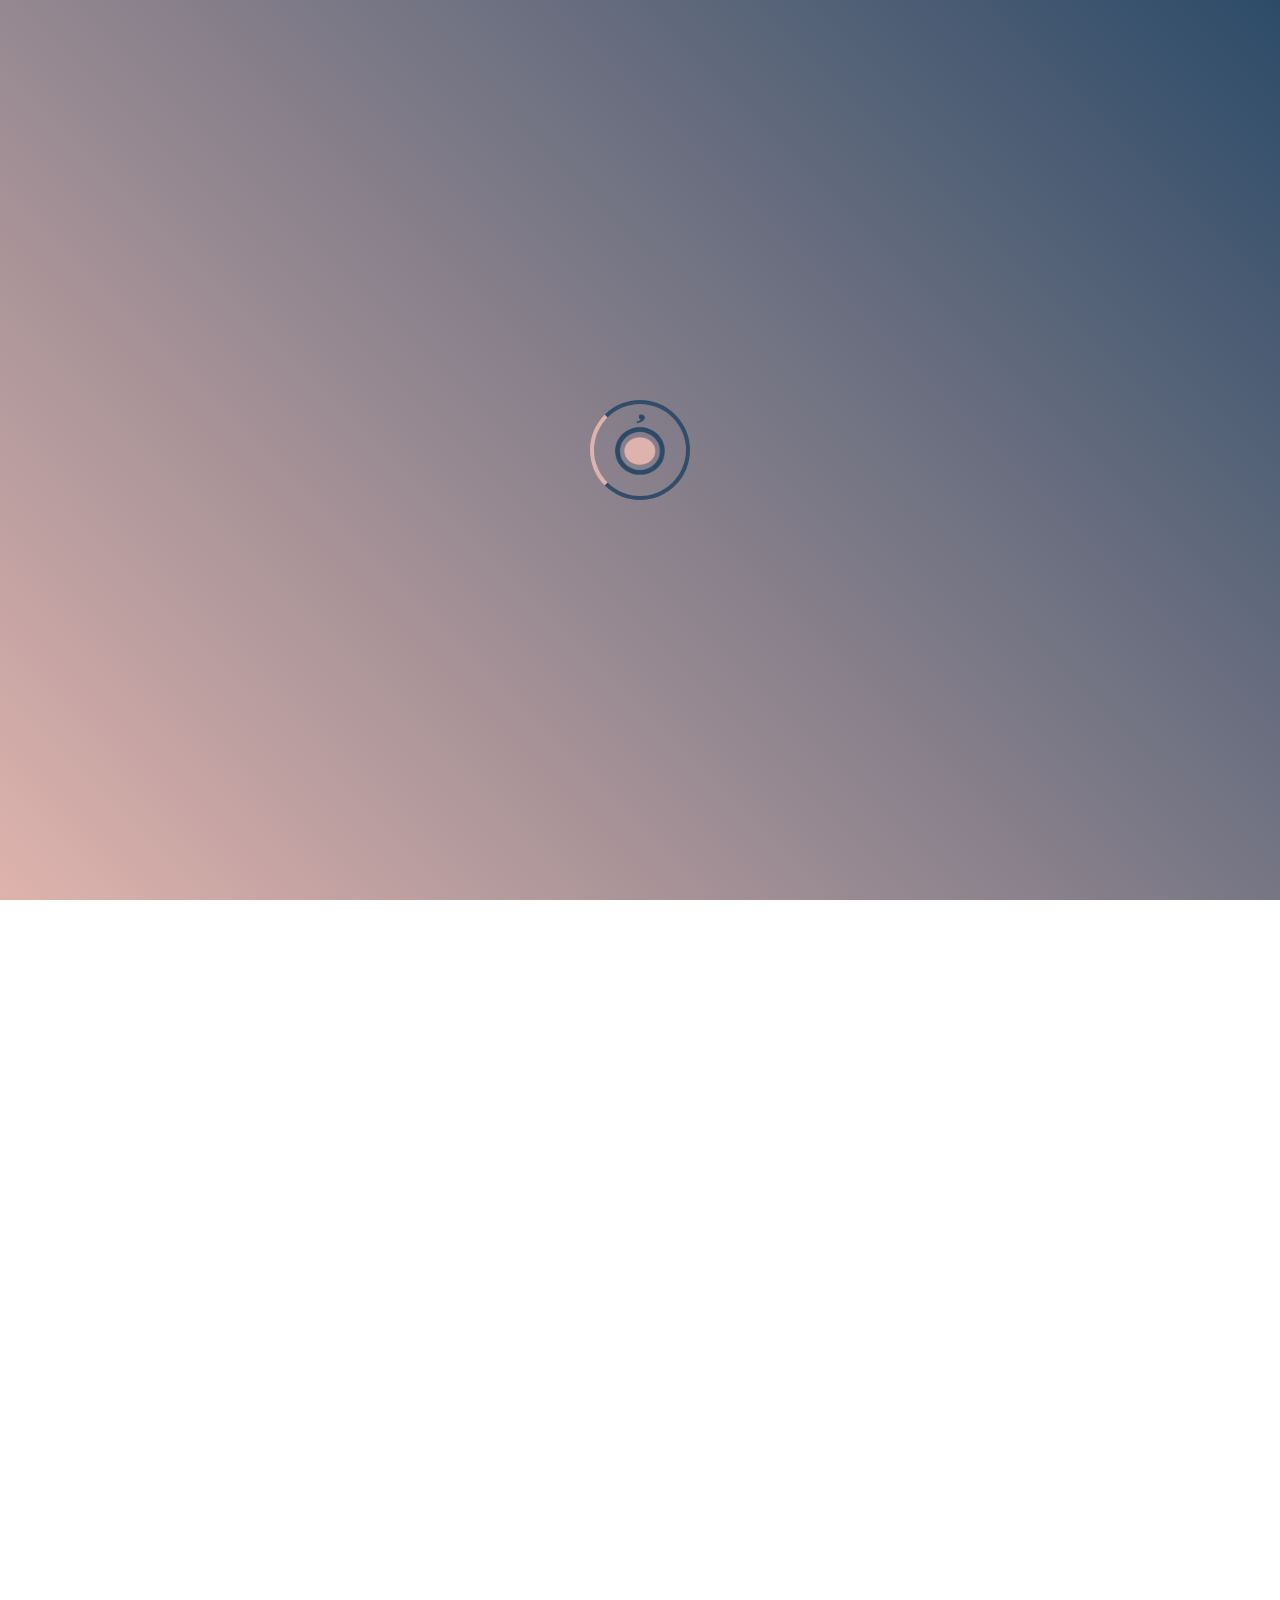
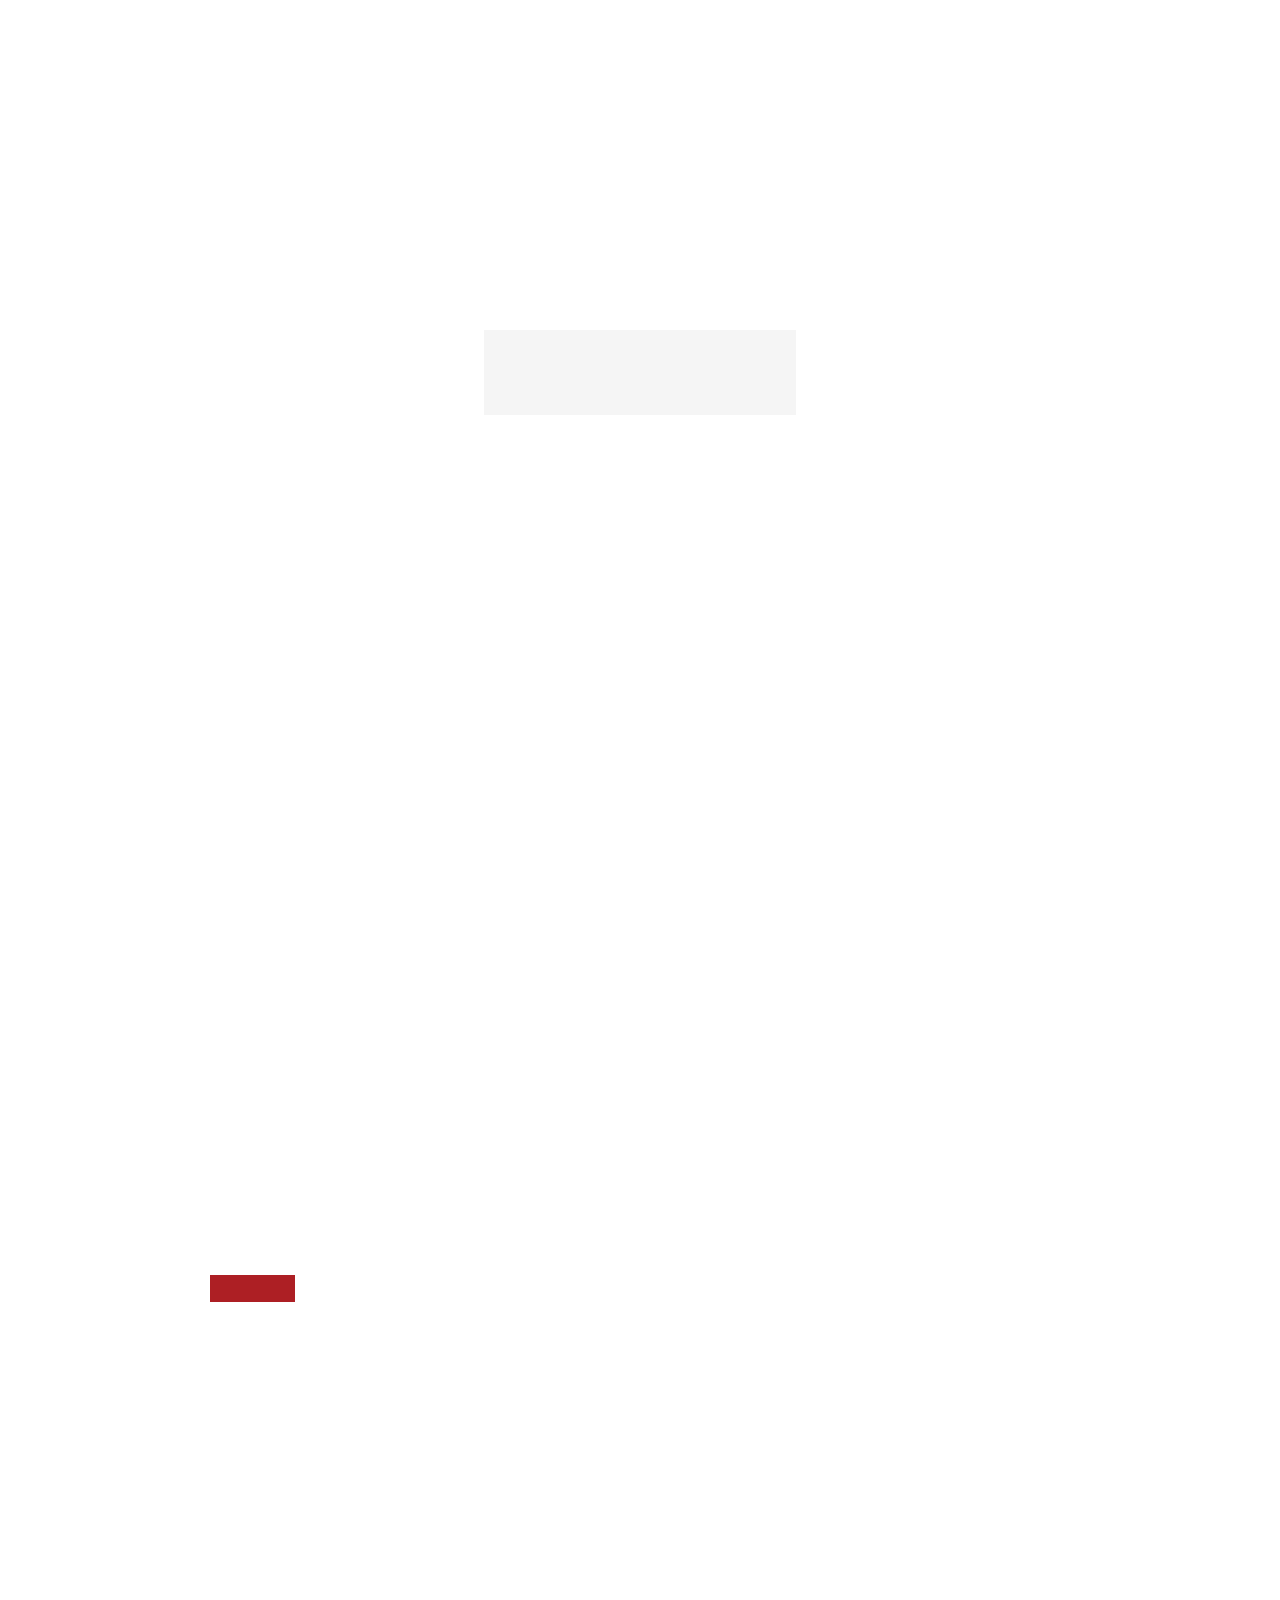
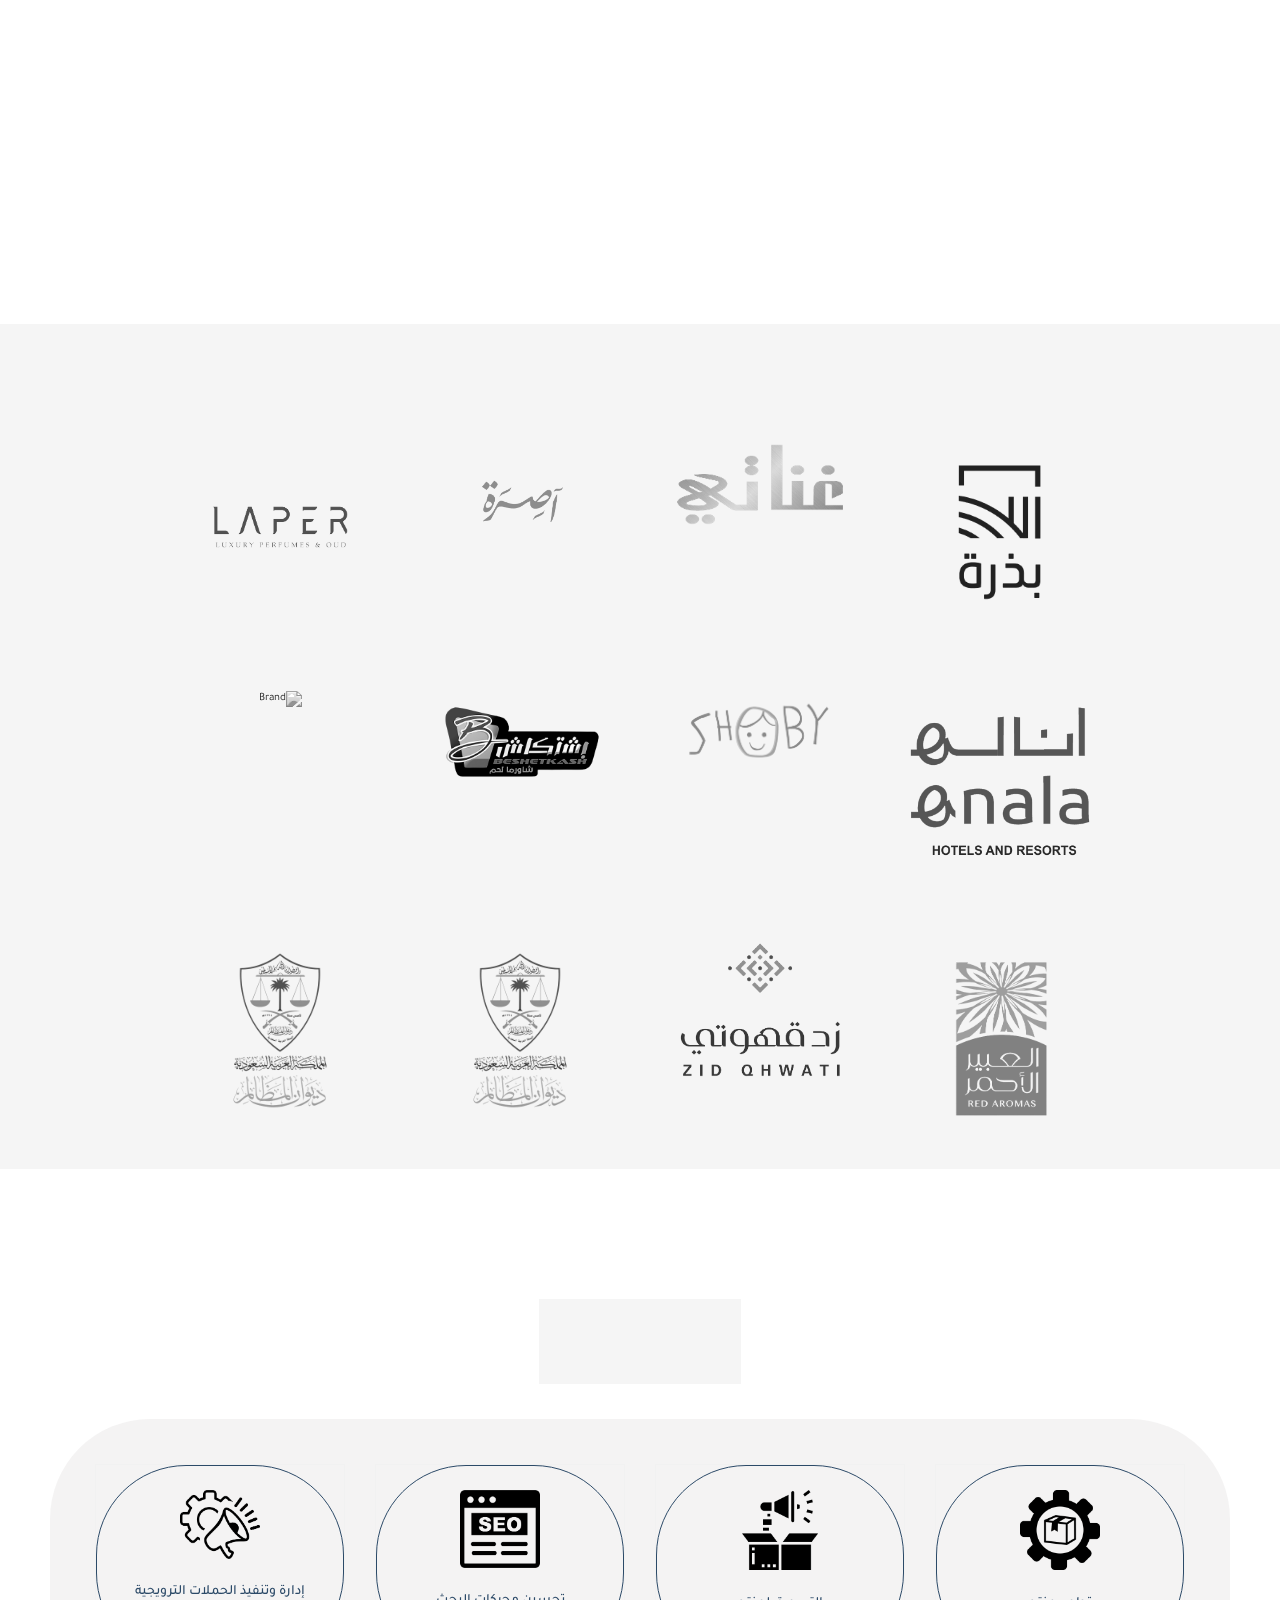
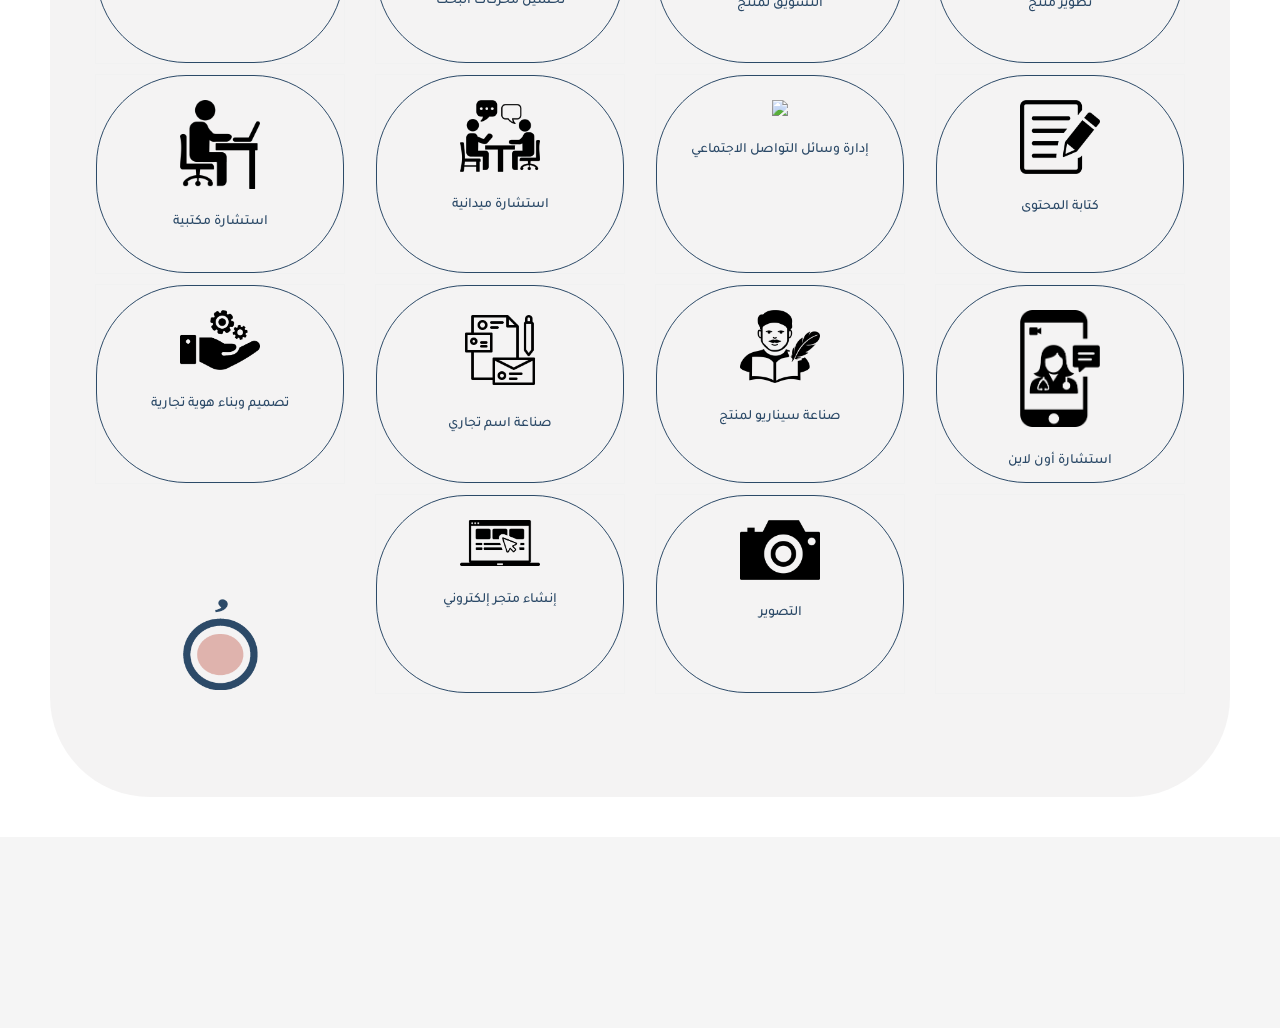
==== ar/index.html @ 7ee9354e "Update index.html" ====
<!DOCTYPE html>
<html lang="ar" dir="rtl" class=" no-touch"><head><meta http-equiv="Content-Type" content="text/html; charset=UTF-8"
    <head>
        <meta charset="utf-8">
        <meta name="viewport" content="width=device-width, initial-scale=1">
        <title> مُنفرد</title>
    <meta name="viewport" content="width=device-width, user-scalable=no, initial-scale=1.0, maximum-scale=1.0, minimum-scale=1.0">
    <meta name="description" content="Mnfrid Marketing Solutions is a creative agency that provides your business and brands with the latest marketing trends and enhances your user experience." />
	<meta name="keywords" content="Snapchat ads,Marketing agency,digital marketing,Public relations,Mnfrid,brand identity,Infographic design,Facebook Ads,Social media management,Instagram Ads">
		<!-- fonts -->
	<link href='https://fonts.googleapis.com/css?family=Tajawal' rel='stylesheet'>
		
		<!-- styles -->	
		 <link href="css/bootstrap.min.css" rel="stylesheet" type="text/css">
        <link href="css/plugins.css" rel="stylesheet" type="text/css">
        <link href="css/rtl-style.css" rel="stylesheet" type="text/css">
        <link href="css/mnfrid.css" rel="stylesheet" type="text/css">
        <!-- favicon -->	
        <link rel="icon" type="image/x-icon" href="images/logo/munfird.png">
    <link rel="stylesheet" href="https://use.fontawesome.com/releases/v5.3.1/css/all.css">
		<!-- scripts --> 
		<script src="js/plugins.js"></script> 
		<script src="js/main.js"></script>
		<script type="text/javascript" src="js/jquery.lazy.min.js"></script>	
		<!-- Global site tag (gtag.js) - Google Analytics -->


<style>
*{
font-family: 'Tajawal' !important;
}

</style>


	</head>
	<body class="loader">
		<!-- loading start -->
		<div class="loading">
		    <img class="logo-loading" src="images/logo/munfird.png"s alt="logo">
	    </div><!-- loading end -->
	    
		<!-- pointer start -->
		<div class="pointer" id="pointer">
			<i class="fas fa-long-arrow-alt-right"></i>
			<i class="fas fa-search"></i>
			<i class="fas fa-link"></i>
		</div><!-- pointer end -->
		
		<!-- to-top-btn start -->
		<a class="to-top-btn pointer-small" href="#up">
			  <span class="to-top-arrow"></span>		    
		</a><!-- to-top-btn end -->
	    
	    <!-- header start -->
	    <header class="fixed-header">
		    <!-- header-flex-box start -->
			<div class="header-flex-box">
			    <!-- logo start -->
				<a href="index.html" class="logo pointer-large animsition-link">
					<div class="logo-img-box" style="
    width: 100px;
    height: 90px;
">
				        <img class="logo-white" src="images/logo/munfird.png" alt="logo" style="
    height: inherit;
    width: auto;
">

			        </div>
		        </a><!-- logo end -->
		        
				<!-- menu-open start -->	
				<div class="menu-open pointer-large">
					<span class="hamburger"></span>
				</div><!-- menu-open end -->
		    </div><!-- header-flex-box end -->
		</header><!-- header end -->
		
		<!-- nav-container start -->	
		<nav class="nav-container dark-bg-1">
			<!-- nav-logo start -->
			<div class="nav-logo">
				<img src="images/logo/munfird.png" alt="logo" style="
    max-width: 50%;
">
			</div><!-- nav-logo end -->
			
			<!-- menu-close -->
			<div class="menu-close pointer-large"></div>

			<!-- dropdown-close-box start -->
			<div class="dropdown-close-box">
				<div class="dropdown-close pointer-large">
					<span></span>
				</div>
			</div><!-- dropdown-close-box end -->

			<!-- nav-menu start -->
			<ul class="nav-menu dark-bg-1">
				<!-- nav-box start -->
				<li class="nav-box nav-bg-change active dropdown-open">
                    <a href="index.html" class="animsition-link pointer-large nav-link">                        
						<span class="nav-btn active " data-text="الرئيسية">الرئيسية</span>
					</a>
					
					
					
					<div class="nav-bg" style="background-image: url(images/backgrounds/back.jpg);"></div>
				</li><!-- nav-box end -->
				<!-- nav-box start -->
				<li class="nav-box nav-bg-change">
					<a href="about.html" class="animsition-link pointer-large nav-link">
						<span class="nav-btn" data-text="عنا">عنا</span>
					</a>
					<div class="nav-bg" style="background-image: url(assets/images/backgrounds/about-page.jpg);"></div>
				</li><!-- nav-box end -->
				<!-- nav-box start -->
				<li class="nav-box nav-bg-change">
					<a href="#services" class="animsition-link pointer-large nav-link">
						<span class="nav-btn " data-text="خدماتنا">خدماتنا</span>
					</a>
					<div class="nav-bg" style="background-image: url(assets/images/backgrounds/services-page.jpg);"></div>
				</li><!-- nav-box end -->
		
				
				<!-- nav-box start -->
				<li class="nav-box nav-bg-change">
					<a href="contact.html" class="animsition-link pointer-large nav-link">
						<span class="nav-btn" data-text="تواصل معنا">تواصل معنا</span>
					</a>
					<div class="nav-bg" style="background-image: url(assets/images/backgrounds/contact-page.jpg);"></div>
				</li><!-- nav-box end -->
				<li class="nav-box nav-bg-change">
					<a href="../index.html" class="animsition-link pointer-large nav-link">
						<span class="nav-btn" data-text="En | AR" style="font-family: 'Oswald', sans-serif">ِEn | AR</span>
					</a>
					<div class="nav-bg" style="background-image: url(assets/images/backgrounds/about-page.jpg);"></div>
				</li>
			</ul><!-- nav-menu end -->
		</nav><!-- nav-container end -->
	    
		<!-- animsition-overlay start -->
		<main class="animsition-overlay" data-animsition-overlay="true">
			<!-- home-slider start -->
			<section class="home-slider" id="up">
				<!-- swiper-wrapper start -->
			  	<div class="swiper-wrapper">
				  	<!-- swiper-slide start -->
				  	<div class="swiper-slide flex-min-height-box home-slide">
					  	<!-- slide-bg -->
				      	<div class="slide-bg overlay-loading2 overlay-dark-bg-1" style="background-image:url(images/backgrounds/back.jpg)"></div>
				      	<!-- home-slider-content start -->
					  	<div class="home-slider-content flex-min-height-inner "style="background: #365270;">
						  	<!-- flex-container start -->
					      	<div class="container top-bottom-padding-120 flex-container response-999">
						      	<!-- column start -->
						      	<div class="six-columns six-offset"style="direction:rtl; padding-right:42px;">
								
							      	<div class="content-left-margin-40">
									  <h1  class="slider-overlay2 medium-title red-color"  style="color: #2f4b68;text-align: right;">هدفنا </h1>
									  <p style="color: white;   font-size: x-large;"> تقديم حلول مثالية في الدعاية والإعلان بنتائج تفوق توقعات العميل.
</p>
								      	
						  				
									  	<div class="slider-fade slider-tr-delay07 top-margin-30">
										
												<a href="about.html" class="btn btn-info" role="button">للمزيد</a>
									  	</div>
							      	</div>
						      	</div><!-- column end -->
					      	</div><!-- flex-container end -->
				      	</div><!-- home-slider-content end -->
				    </div><!-- swiper-slide end -->
				    <!-- swiper-slide start -->
				    <div class="swiper-slide flex-min-height-box home-slide">
					    <!-- slide-bg -->
				      	<div class="slide-bg" style="background-image:url(images/backgrounds/back2.jpg)"></div>
				      	<!-- home-slider-content start -->
					  	<div class="home-slider-content flex-min-height-inner dark-bg-2">
						  	<!-- flex-container start -->
					      	<div class="container top-bottom-padding-120 flex-container response-999">
						      	<!-- column start -->
						      	<div class="six-columns six-offset"style="direction:rtl; padding-right:42px;">
							      	<div class="content-left-margin-40">
								      	<h1 class="slider-overlay2 medium-title red-color" style="text-align: right;">في مُنفرد</h1>
								      							      <p style="color: #DEB3AD;font-size: x-large;text-align: right;">  هناك أساسيات تقود طموحنا المستمر نحو التميز. نعمل في إطار القيم التي نؤمن بها لتحقيق رؤيتنا ورسالتنا.</p>

									  	<!--<div class="slider-fade slider-tr-delay04 top-margin-30">
										  	<div class="border-btn-box pointer-large">
												<div class="border-btn-inner">
										      		<a href="about.html" class="border-btn" data-text="Read more">Read more</a>
										    	</div>
											</div>
									  	</div>-->
							      	</div>
						      	</div><!-- column end -->
					      	</div><!-- flex-container end -->
				      	</div><!-- home-slider-content end -->
				    </div><!-- swiper-slide end -->
				    <!-- swiper-slide start -->
				    <div class="swiper-slide flex-min-height-box home-slide red-slide">
					    <!-- slide-bg -->
				      	<div class="slide-bg" style="background-image:url(images/backgrounds/back3.jpg)"></div>
				      	<!-- home-slider-content start -->
					  	<div class="home-slider-content flex-min-height-inner red-bg">
						  	<!-- flex-container start -->
					      	<div class="container top-bottom-padding-120 flex-container response-999"style="direction:ltr;">
						      	<!-- column start -->
						      	<div class="six-columns " style="direction:rtl; padding-right:42px;">
							        <h1  class="slider-overlay2 medium-title red-color" >في مُنفرد</h1><p style="color: #dfb3ad;   font-size: x-large;"> نقدم أفضل الخدمات والحلول التسويقية!</p>
								  <span class="btn btn-primary btn-sm slider-title-fill slider-tr-delay01">تحسين محركات البحث</span>  <span class="btn btn-primary  btn-sm">تطوير منتج.</span>  
								  <span class="btn btn-primary  btn-sm slider-title-fill slider-tr-delay01">صناعة الاسم التجاري</span>
								  <br>
								  	<div class="arrow-btn-box slider-fade slider-tr-delay06 top-margin-30">
										<a href="services.html"  class="btn btn-danger" role="button">اقراء المزيد</a>
									</div>
						      	</div><!-- column end -->
					      	</div><!-- flex-container end -->
				      	</div><!-- home-slider-content end -->
				    </div><!-- swiper-slide end -->
			  	</div><!-- swiper-wrapper end -->
			  	
			  	<!-- swiper-button-next start -->
			  	<div class="swiper-button-next">
				  	<div class="slider-arrow-next-box">
					  	<span class="slider-arrow-next"></span>
				  	</div>
			  	</div><!-- swiper-button-next end -->
			  	<!-- swiper-button-prev start -->
			  	<div class="swiper-button-prev">
				  	<div class="slider-arrow-prev-box">
					  	<span class="slider-arrow-prev"></span>
				  	</div>
			  	</div><!-- swiper-button-prev end -->
			  	
			  	<!-- swiper-pagination -->
			  	<div class="swiper-pagination"></div>
			  	
			  	<!-- scroll-btn start -->
				<a href="#down" class="scroll-btn pointer-large">
					<div class="scroll-arrow-box">
						<span class="scroll-arrow"></span>
					</div>
					<div class="scroll-btn-flip-box">
						<span class="scroll-btn-flip" data-text="Scroll">Scroll</span>
					</div>
				 </a><!-- scroll-btn end -->
			</section><!-- home-slider end -->
			
			<!-- flex-min-height-box start -->
			<section id="down" class="dark-bg-1 flex-min-height-box">
				<!-- flex-min-height-inner start -->
				<div class="flex-min-height-inner" style="
    background: #ffffff;
">
					<!-- container start -->
					<div class="container small top-bottom-padding-120">
						<!-- flex-container start -->
						<div data-animation-container class="flex-container">
							<!-- column start -->
							<div class="twelve-columns text-center">
								<h1 class="large-title text-height-12">
									<span data-animation-child class="title-fill" data-animation="title-fill-anim" data-text="من مُنفرد؟">من مُنفرد؟</span><br>
									<!--<span data-animation-child class="title-fill tr-delay01" data-animation="title-fill-anim" data-text="We are ">We are </span>-->
								</h1>
							</div><!-- column end -->
							<!-- column start -->
							<div class="twelve-columns">
								<div class="content-right-margin-20">
									<p data-animation-child class="p-style-medium text-color-5 fade-anim-box tr-delay02" data-animation="fade-anim" Style="color: #1d2a3a;text-align: justify; line-height: 40px;">
									وكالة إبداعية تعمل على نمو عملائها من خلال الحلول المبتكرة وتطوير المنتجات وإدارة المحتوى والتسويق الرقمي من خلال قوة عاملة متطورة وموهوبة في مجال التسويق والأعمال.
 </p>
								</div>
							</div><!-- column end -->
							<!-- column start 
							<div class="six-columns">
								<div class="content-left-margin-20">
									<p data-animation-child class="p-style-medium text-color-5 fade-anim-box tr-delay03" data-animation="fade-anim">We have been able to reach a high position among the companies of the Kingdom and have been able to establish a base of relations with major companies. Ways is a marketing company providing services and marketing solutions in all fields.</p>
								</div>
							</div> column end -->
							<!-- column start -->
							<div class="twelve-columns text-center">
                                <br>
                                <br>
								<p data-animation-child class="p-letter-style text-color-4 text-height-13 fade-anim-box tr-delay04" data-animation="fade-anim" style="font-size: 40px;color: #1d2a3a;">تقديم حلول مثالية في الإعلان بنتائج تفوق توقعات العملاء</p>
							</div><!-- column end -->
						</div><!-- flex-container end -->
					</div><!-- container end -->
				</div><!-- flex-min-height-inner end -->
			</section><!-- flex-min-height-box end -->
		
			<!-- section start -->
			<section class="light-bg-1 bottom-padding-30 top-padding-120" data-midnight="black">
				<!-- container start -->
				<div data-animation-container class="container small bottom-padding-60 text-center">
					<h2 data-animation-child class="large-title text-height-10 text-color-1 overlay-anim-box2" data-animation="overlay-anim2">ملف أعمال</h2><br>
					<p data-animation-child class="fade-anim-box tr-delay02 text-color-1 xsmall-title-oswald top-margin-5" data-animation="fade-anim">نقدم حلول رقمية</p>
				</div><!-- container end -->
				
				<!-- bottom-padding-90 start -->
				<div class="bottom-padding-90">
					<!-- portfolio-content start -->
					<div class="portfolio-content flex-min-height-box">
						<!-- portfolio-content-inner start -->
						<div class="portfolio-content-inner flex-min-height-inner">
							<!-- flex-container start -->
							<div class="flex-container container small">
								<!-- column start -->
								<div data-animation-container class="six-columns">
									<div class="content-right-margin-40">
										<span class="small-title-oswald red-color overlay-anim-box2" data-animation="overlay-anim2">تصميم جرافيك</span>
													<h3 class="title-style text-color-1">
											<span data-animation-child="" class="overlay-anim-box2 overlay-dark-bg-2 tr-delay01" data-animation="overlay-anim2"> مواقع التواصل الاجتماعي</span><br>
											<span data-animation-child="" class="overlay-anim-box2 overlay-dark-bg-2 tr-delay02" data-animation="overlay-anim2">اللوحات الإعلانية</span><br>
											<span data-animation-child="" class="overlay-anim-box2 overlay-dark-bg-2 tr-delay03" data-animation="overlay-anim2">تصاميم المجلات</span><br>
											<span data-animation-child="" class="overlay-anim-box2 overlay-dark-bg-2 tr-delay03" data-animation="overlay-anim2">الهويات</span>
										</h3>
										<p data-animation-child="" class="p-style-small text-color-2 fade-anim-box tr-delay04" data-animation="fade-anim">

تصاميم تأخذ علامتك لبعد جديد من التأثير، تتنوع حسب احتياجك وتصمم وفق رغبتك.
</p>
										
										<div data-animation-child class="arrow-btn-box top-margin-30 fade-anim-box tr-delay05" data-animation="fade-anim">
											<a href="" class="arrow-btn pointer-large animsition-link"style="background:#1b2550;">اضغط هنا للمزيد</a>
										</div>
										
									</div>
								</div><!-- column end -->
								<!-- column start -->
								<div class="six-columns top-padding-60">
									<a href="" class="portfolio-content-bg-box pointer-large hover-box hidden-box animsition-link">
										<div class="portfolio-content-bg hover-img overlay-anim-box2 overlay-dark-bg-2 lazyload" data-animation="overlay-anim2" ></div>
									</a>
								</div><!-- column end -->
							</div><!-- flex-container end -->
						</div><!-- portfolio-content-inner end -->
					</div><!-- portfolio-content end -->
				</div><!-- bottom-padding-90 end -->
				
				<!-- bottom-padding-90 start -->
				<div class="bottom-padding-90">
					<!-- portfolio-content start -->
					<div class="portfolio-content flex-min-height-box">
						<!-- portfolio-content-inner start -->
						<div class="portfolio-content-inner flex-min-height-inner">
							<!-- flex-container start -->
							<div class="flex-container reverse container small">
								<!-- column start -->
								<div class="six-columns top-padding-60">
									<a href="" class="portfolio-content-bg-box pointer-large hover-box hidden-box animsition-link">
										<div class="portfolio-content-bg hover-img overlay-anim-box2 overlay-dark-bg-2 lazyload" data-animation="overlay-anim2"></div>
									</a>
								</div><!-- column end -->
								<!-- column start -->
								<div data-animation-container class="six-columns">
									<div class="content-left-margin-40">
										<span class="small-title-oswald red-color overlay-anim-box2" data-animation="overlay-anim2">الوسائط الرقمية</span>
										<h3 class="title-style text-color-1">
											<span data-animation-child="" class="overlay-anim-box2 overlay-dark-bg-2 tr-delay01" data-animation="overlay-anim2">الفيديوهات</span><br>
											<span data-animation-child="" class="overlay-anim-box2 overlay-dark-bg-2 tr-delay02" data-animation="overlay-anim2">التصوير الفوتوغرافي</span><br>
											<span data-animation-child="" class="overlay-anim-box2 overlay-dark-bg-2 tr-delay03" data-animation="overlay-anim2">الرسوم المتحركة</span>
										</h3>
										<p data-animation-child="" class="p-style-small text-color-2 fade-anim-box tr-delay04" data-animation="fade-anim">فريق موهوب، ومحترف، ومستعد لتوثيق جميع تفاصيل علامتك التجارية بطرق إبداعية ومميزة تبرز أعمالك.
</p>
										<div data-animation-child class="arrow-btn-box top-margin-30 fade-anim-box tr-delay05" data-animation="fade-anim">
											<a href="" class="arrow-btn pointer-large animsition-link" style="background:#1b2550;">اضغط هنا للمزيد</a>
										</div>
										
									</div>
								</div><!-- column end -->
							</div><!-- flex-container end -->
						</div><!-- portfolio-content-inner end -->
					</div><!-- portfolio-content end -->
				</div><!-- bottom-padding-90 end -->
				
				

			
			</section><!-- section end -->
			
			<!-- section start -->
			<section class="silver-bg">
				<!-- container start -->
				<div class="container small top-bottom-padding-120"style="text-align: center;">
					<!-- medium-title start -->
					<h1 data-animation-container class="medium-title" style="direction:rtl;">
						<!--<span data-animation-child class="title-fill" data-animation="title-fill-anim" data-text="Fine Folks">Fine Folks</span><br>-->
						<span data-animation-child class="title-fill tr-delay01" data-animation="title-fill-anim" data-text="شركائنا">شركائنا</span><br>
						
					</h1><!-- medium-title end -->
					<div class="row">
				  <div class="col-3 zoom">
					<img src="images/brand/Artboard.png" alt="Brand" class="hover-opac-img">
				  </div>
				  <div class="col-3 zoom">
					<img src="images/brand/gnaty.png" alt="Brand" class="hover-opac-img">
				  </div>
				  <div class="col-3 zoom">
					<img src="images/brand/asara.png" alt="Brand" class="hover-opac-img">
				  </div>
				  <div class="col-3 zoom">
					<img src="images/brand/laper.png" alt="Brand" class="hover-opac-img">
				  </div>
				 
				</div>
				<div class="row">
				<div class="col-3 zoom">
					<img src="images/brand/anala.png" alt="Brand" class="hover-opac-img">
				  </div>
				   <div class="col-3 zoom">
					<img src="images/brand/shoby.png" alt="Brand" class="hover-opac-img">
				  </div>
				  <div class="col-3 zoom">
					<img src="images/brand/bsh.png" alt="Brand" class="hover-opac-img">
				  </div>
				  <div class="col-3 zoom">
					<img src="images/brand/aray.png" alt="Brand" class="hover-opac-img">
				  </div>
				</div>
			<div class="row">
				
				   <div class="col-3 zoom">
					<img src="images/brand/alabeer.png" alt="Brand" class="hover-opac-img">
				  </div>
				  <div class="col-3  zoom" >
				<img src="images/brand/zid.png" alt="Brand" class="hover-opac-img">
				  </div>
				  <div class="col-3 zoom ">
			<img src="images/brand/dewan.png" alt="Brand" class="hover-opac-img">
				  </div>
				  <div class="col-3 zoom">
			<img src="images/brand/dewan.png" alt="Brand" class="hover-opac-img">
				  </div>
				</div>
					<!-- client-list start -->
					
				</div><!-- container end -->
			</section><!-- section end -->

		
			
			<!-- latest-news start -->
			<section class="latest-news top-padding-120 bottom-padding-30 light-bg-1" data-midnight="black" id="services">
				<!-- container start -->
				<div class="container">
					<!-- text-center start -->
						<div data-animation-container="" class="text-center">
						<h2 data-animation-child="" class="large-title text-height-10 text-color-1 overlay-anim-box2" data-animation="overlay-anim2">خدماتنا</h2><br>
						<p data-animation-child="" class="fade-anim-box tr-delay02 text-color-1 xsmall-title-oswald top-margin-5" data-animation="fade-anim">تحقق من الخدمات التي نقدمها في مُنفرد</p>
					</div><!-- text-center end -->
			
	<div class="services">
		 <div class="row">
		  <div class="col"    >
			<div class="flip-box">
				<div class="flip-box-inner">
					<div class="flip-box-front" >
						<img class="services-img" src="images\services\product-development.png">
						<h6>تطوير منتج</h6>
					</div>
					<div class="flip-box-back">
					<img class="services-imgb" src="images\services\product-development.png">
					  <p>Lorem Ipsum is simply dummy text of the printing and typesetting industry.</p>
					</div>
				</div> 
			</div>
		   </div>
		   <div class="col">
			<div class="flip-box">
				<div class="flip-box-inner">
					<div class="flip-box-front">
						<img class="services-img" src="images\services\markting p.png" >
						<h6>التسويق لمنتج</h6>
					</div>
					<div class="flip-box-back">
					<img class="services-imgb" src="images\services\markting p.png" >
					  <p>Lorem Ipsum is simply dummy text of the printing and typesetting industry.</p>
					</div>
				</div> 
			</div>
		   </div>
		     <div class="col">
			<div class="flip-box">
				<div class="flip-box-inner">
					<div class="flip-box-front">
						<img class="services-img" src="images\services\website-seo.png" >
						<h6>تحسين محركات البحث</h6>
					</div>
					<div class="flip-box-back">
					<img class="services-imgb" src="images\services\website-seo.png" >
					  <p>Lorem Ipsum is simply dummy text of the printing and typesetting industry.</p>
					</div>
				</div> 
			</div>
		   </div>
		     <div class="col">
			<div class="flip-box">
				<div class="flip-box-inner">
					<div class="flip-box-front">
				<img class="services-img" src="images\services\marketing-automation.png" >
          <h6>إدارة وتنفيذ الحملات الترويجية</h6>
					</div>
					<div class="flip-box-back">
					<img class="services-imgb" src="images\services\marketing-automation.png" >
					  <p>Lorem Ipsum is simply dummy text of the printing and typesetting industry.</p>
					</div>
				</div> 
			</div>
		   </div>
		   
		</div>
		
		<div class="row">
		  <div class="col">
			<div class="flip-box">
				<div class="flip-box-inner">
					<div class="flip-box-front">
						  <img class="services-img"src="images\services\writing.png" >
							<h6>كتابة المحتوى</h6>
					</div>
					<div class="flip-box-back">
					 <img class="services-imgb"src="images\services\writing.png" >
					  <p>Lorem Ipsum is simply dummy text of the printing and typesetting industry.</p>
					</div>
				</div> 
			</div>
		   </div>
		   <div class="col">
			<div class="flip-box">
				<div class="flip-box-inner">
					<div class="flip-box-front">
						 <img class="services-img"src="images\services\Social.png" >
						<h6>إدارة وسائل التواصل الاجتماعي</h6>
					</div>
					<div class="flip-box-back">
					 <img class="services-imgb"src="images\services\Social.png" >
					  <p>Lorem Ipsum is simply dummy text of the printing and typesetting industry.</p>
					</div>
				</div> 
			</div>
		   </div>
		     <div class="col">
			<div class="flip-box">
				<div class="flip-box-inner">
					<div class="flip-box-front">
						<img class="services-img"src="images\services\interview.png" >
						<h6>استشارة ميدانية</h6>
					</div>
					<div class="flip-box-back">
					<img class="services-imgb"src="images\services\interview.png" >
					  <p>Lorem Ipsum is simply dummy text of the printing and typesetting industry.</p>
					</div>
				</div> 
			</div>
		   </div>
		     <div class="col">
			<div class="flip-box">
				<div class="flip-box-inner">
					<div class="flip-box-front">
					 <img class="services-img"src="images\services\working-on-office.png" >
						<h6>استشارة مكتبية</h6>
					</div>
					<div class="flip-box-back">
					 <img class="services-imgb"src="images\services\working-on-office.png" >
					  <p>Lorem Ipsum is simply dummy text of the printing and typesetting industry.</p>
					</div>
				</div> 
			</div>
		   </div>
		   
		</div>
	<div class="row">
		  <div class="col">
			<div class="flip-box">
				<div class="flip-box-inner">
					<div class="flip-box-front">
						  <img class="services-img"src="images\services\online-physician-consultation.png" >
							<h6>استشارة أون لاين</h6>
					</div>
					<div class="flip-box-back">
					<img class="services-imgb"src="images\services\online-physician-consultation.png" >
					  <p>Lorem Ipsum is simply dummy text of the printing and typesetting industry.</p>
					</div>
				</div> 
			</div>
		   </div>
		   <div class="col">
			<div class="flip-box">
				<div class="flip-box-inner">
					<div class="flip-box-front">
						<img class="services-img"src="images\services\author-writer.png">
						<h6>صناعة سيناريو لمنتج</h6>
					</div>
					<div class="flip-box-back">
					<img class="services-imgb"src="images\services\author-writer.png">
					  <p>Lorem Ipsum is simply dummy text of the printing and typesetting industry.</p>
					</div>
				</div> 
			</div>
		   </div>
		     <div class="col">
			<div class="flip-box">
				<div class="flip-box-inner">
					<div class="flip-box-front">
						<img class="services-img" src="images\services\branding.png" >
						<h6>صناعة اسم تجاري</h6>
					</div>
					<div class="flip-box-back">
					<img class="services-imgb" src="images\services\branding.png" >
					  <p>Lorem Ipsum is simply dummy text of the printing and typesetting industry.</p>
					</div>
				</div> 
			</div>
		   </div>
		     <div class="col">
			<div class="flip-box">
				<div class="flip-box-inner">
					<div class="flip-box-front">
					 <img class="services-img" src="images\services\process.png" >
						<h6>تصميم وبناء هوية تجارية</h6>
					</div>
					<div class="flip-box-back">
					<img class="services-imgb" src="images\services\process.png" >
					  <p>Lorem Ipsum is simply dummy text of the printing and typesetting industry.</p>
					</div>
				</div> 
			</div>
		   </div>
		   
		</div>
	<div class="row">
			   <div class="col">
			<div class="flip-box">
				
			</div>
		   </div>
		  <div class="col">
			<div class="flip-box">
				<div class="flip-box-inner">
					<div class="flip-box-front">
						   <img class="services-img"src="images\services\black-camera.png" >
							<h6>التصوير</h6>
					</div>
					<div class="flip-box-back">
					<img class="services-imgb"src="images\services\black-camera.png" >
					  <p>Lorem Ipsum is simply dummy text of the printing and typesetting industry.</p>
					</div>
				</div> 
			</div>
		   </div>
		   <div class="col">
			<div class="flip-box">
				<div class="flip-box-inner">
					<div class="flip-box-front">
						    <img class="services-img"src="images\services\web-app.png" >
							<h6>إنشاء متجر إلكتروني</h6>
					</div>
					<div class="flip-box-back">
					<img class="services-imgb"src="images\services\web-app.png" >
					  <p>Lorem Ipsum is simply dummy text of the printing and typesetting industry.</p>
					</div>
				</div> 
			</div>
		   </div>
		       <div class="col">
			<img class="" src="images/logo/munfird.png" alt="logo"style="max-width: 30%;margin: 25%;">
		   </div> 
		    
		   
		</div>

    </div>
				</div><!-- container end -->
			</section><!-- latest-news end -->
		</main><!-- animsition-overlay end -->
		
<footer class="footer bak-footer" >
			<!-- flex-container start -->
			<div class="flex-container container top-bottom-padding-90"style="
    text-align: right;
">
				<!-- column start -->
				<div class="two-columns bottom-padding-60">
					<div class="content-right-margin-10 footer-center-mobile">
						<img class="footer-logo" src="images/logo/munfird.png" alt="logo"style="
    max-width: 30%;
">
					</div>
				</div><!-- column end -->
				<!-- column start -->
				<div class="three-columns bottom-padding-60">
					<div class="content-left-right-margin-10">
						<ul class="footer-menu text-color-4">
							<li><a class="pointer-large animsition-link small-title-oswald hover-color active" href="index.html">الرئيسية</a></li>
							<li><a class="pointer-large animsition-link small-title-oswald hover-color" href="about.html">عنا</a></li>
							<li><a class="pointer-large animsition-link small-title-oswald hover-color" href="#services">خدماتنا</a></li>
							<li><a class="pointer-large animsition-link small-title-oswald hover-color" href="contact.html">تواصل معنا</a></li>
						</ul>
					</div>
				</div><!-- column end -->
				<!-- column start -->
				<div class="four-columns bottom-padding-60">
					<div class="content-left-right-margin-10 footer-center-mobile">
						<ul class="footer-information text-color-4">
							<li><i class="far fa-envelope"></i><a href="" class="xsmall-title-oswald"><span class="__cf_email__" data-cfemail=""> info@mnfrdsa.com</span></a></li>
							<li><i class="fas fa-mobile-alt"></i><a href="" class="xsmall-title-oswald"> 966</a></li>
							<li><i class="fas fa-map-marker-alt"></i><a href="" class="xsmall-title-oswald text-height-17"> العنوان <span> الرياض </span></a></li>
						</ul>
					</div>
				</div><!-- column end -->
				<!-- column start -->
				<div class="three-columns bottom-padding-60">
					<div class="content-left-margin-10">
						<ul class="footer-social">
							<li><i class="fab fa-twitter" style="color: white;"></i>&nbsp;&nbsp;&nbsp;
								<div class="flip-btn-box">
									<a href="https://twitter.com" class="flip-btn pointer-small" data-text="تويتر">تويتر</a>
								</div>
							</li>
							<li><i class="fab fa-instagram" style="color: white;"></i>&nbsp;&nbsp;&nbsp;
								<div class="flip-btn-box">
									<a href="https://www.instagram.com" class="flip-btn pointer-small" data-text="انستغرام">انستغرام</a>
								</div>
							</li>
							
							<li><i class="fab fa-linkedin" style="color: white;"></i>&nbsp;&nbsp;&nbsp;
								<div class="flip-btn-box">
								<a href="https://www.linkedin.com" class="flip-btn pointer-small" data-text="لنكد إن">لنكد إن</a>
								</div>
							</li>
						
						</ul>
					</div>
				</div><!-- column end -->
				<!-- column start -->
				<div class="twelve-columns">
					<p class="p-letter-style text-color-4 footer-copyright">&copy; 2022 Mnfrid. All Rights Reserved</p>
				</div><!-- column end -->
			</div><!-- flex-container end -->
		</footer><!-- footer end -->
        




<!-- End of LiveChat code -->
        
	</body>
</html>
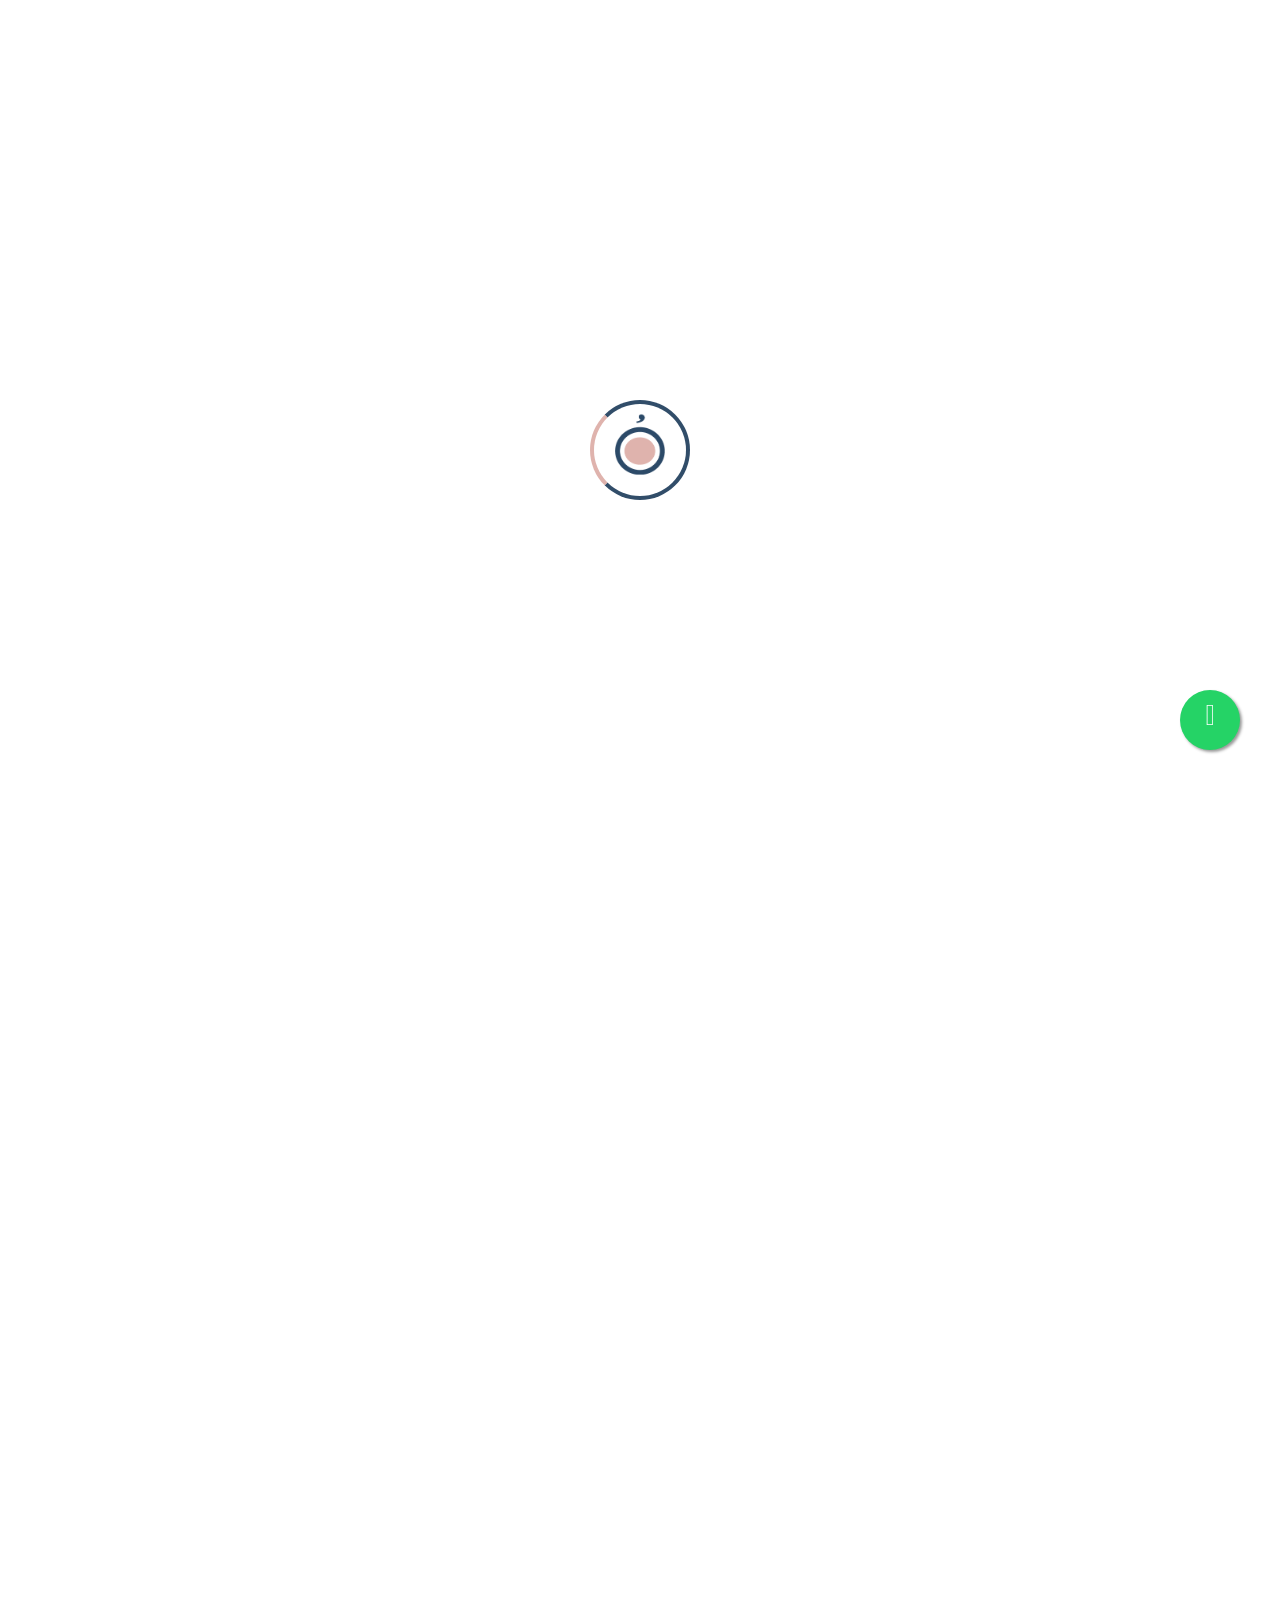
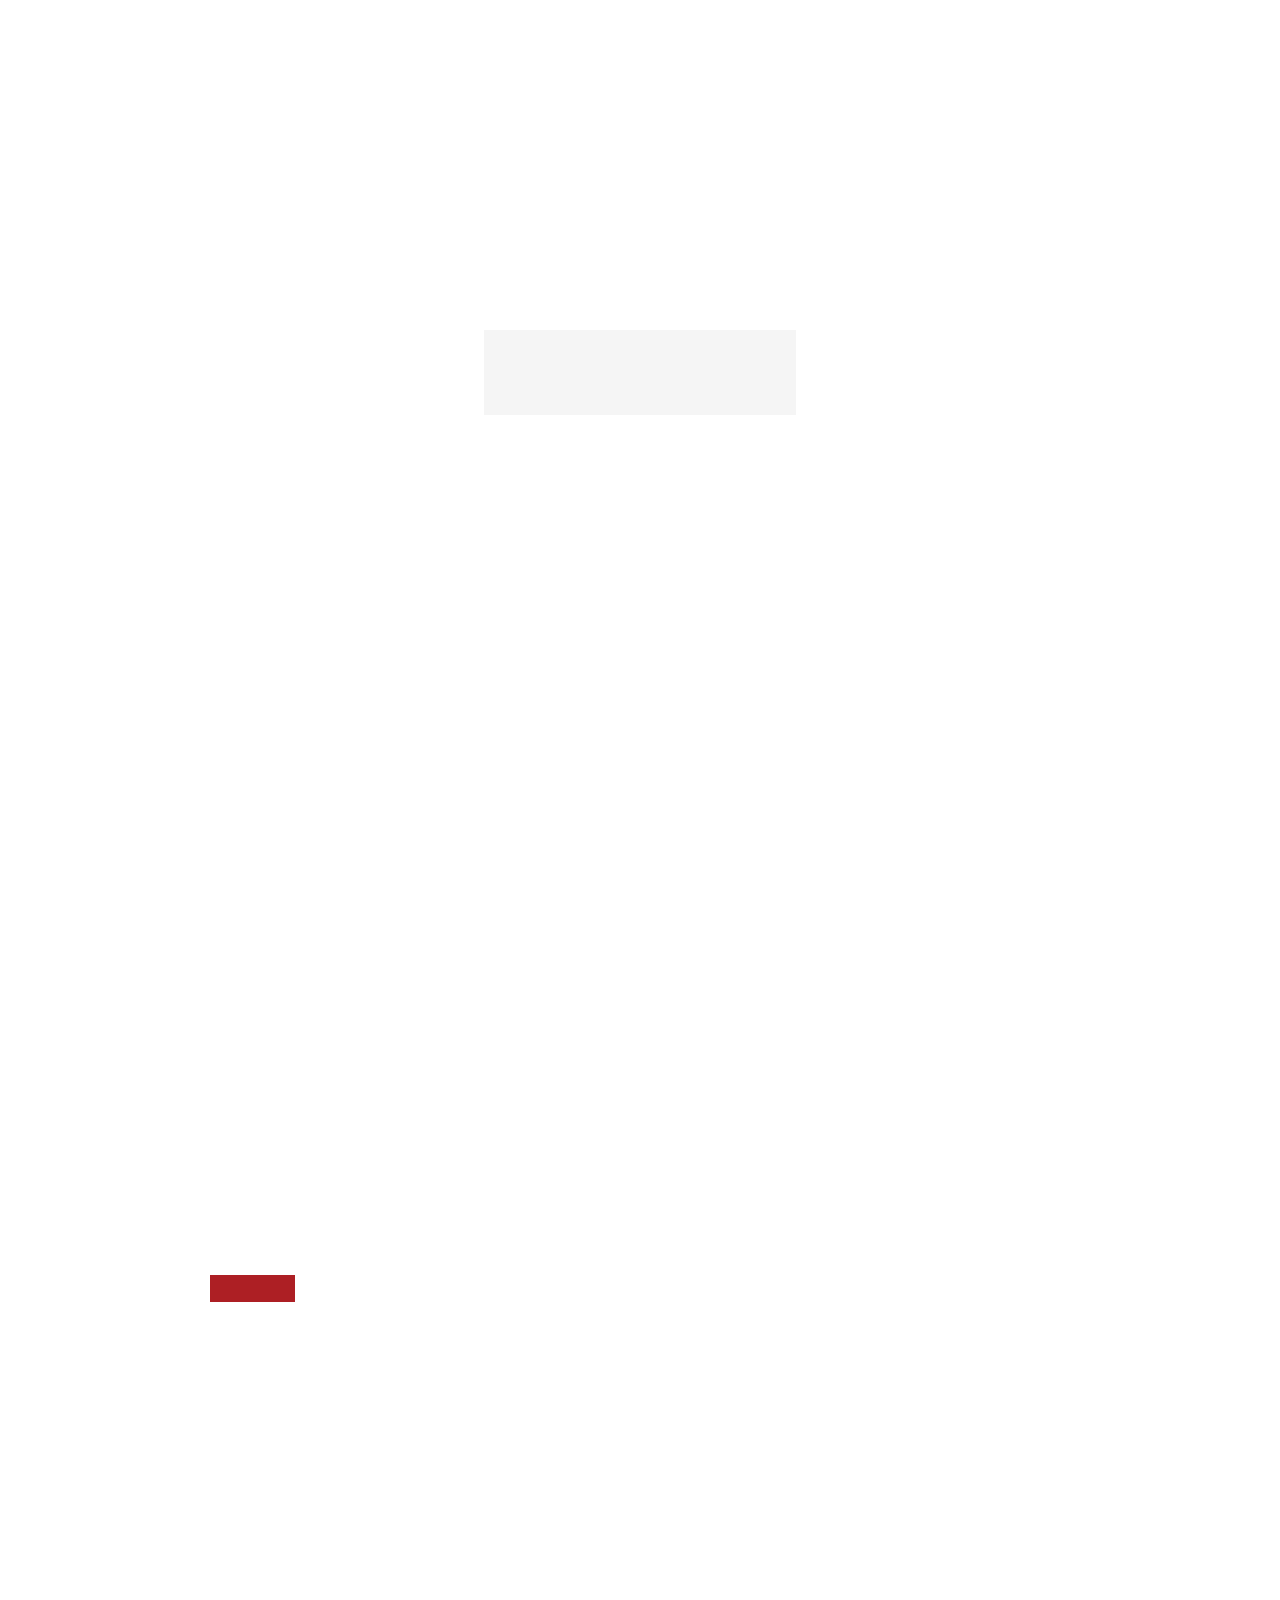
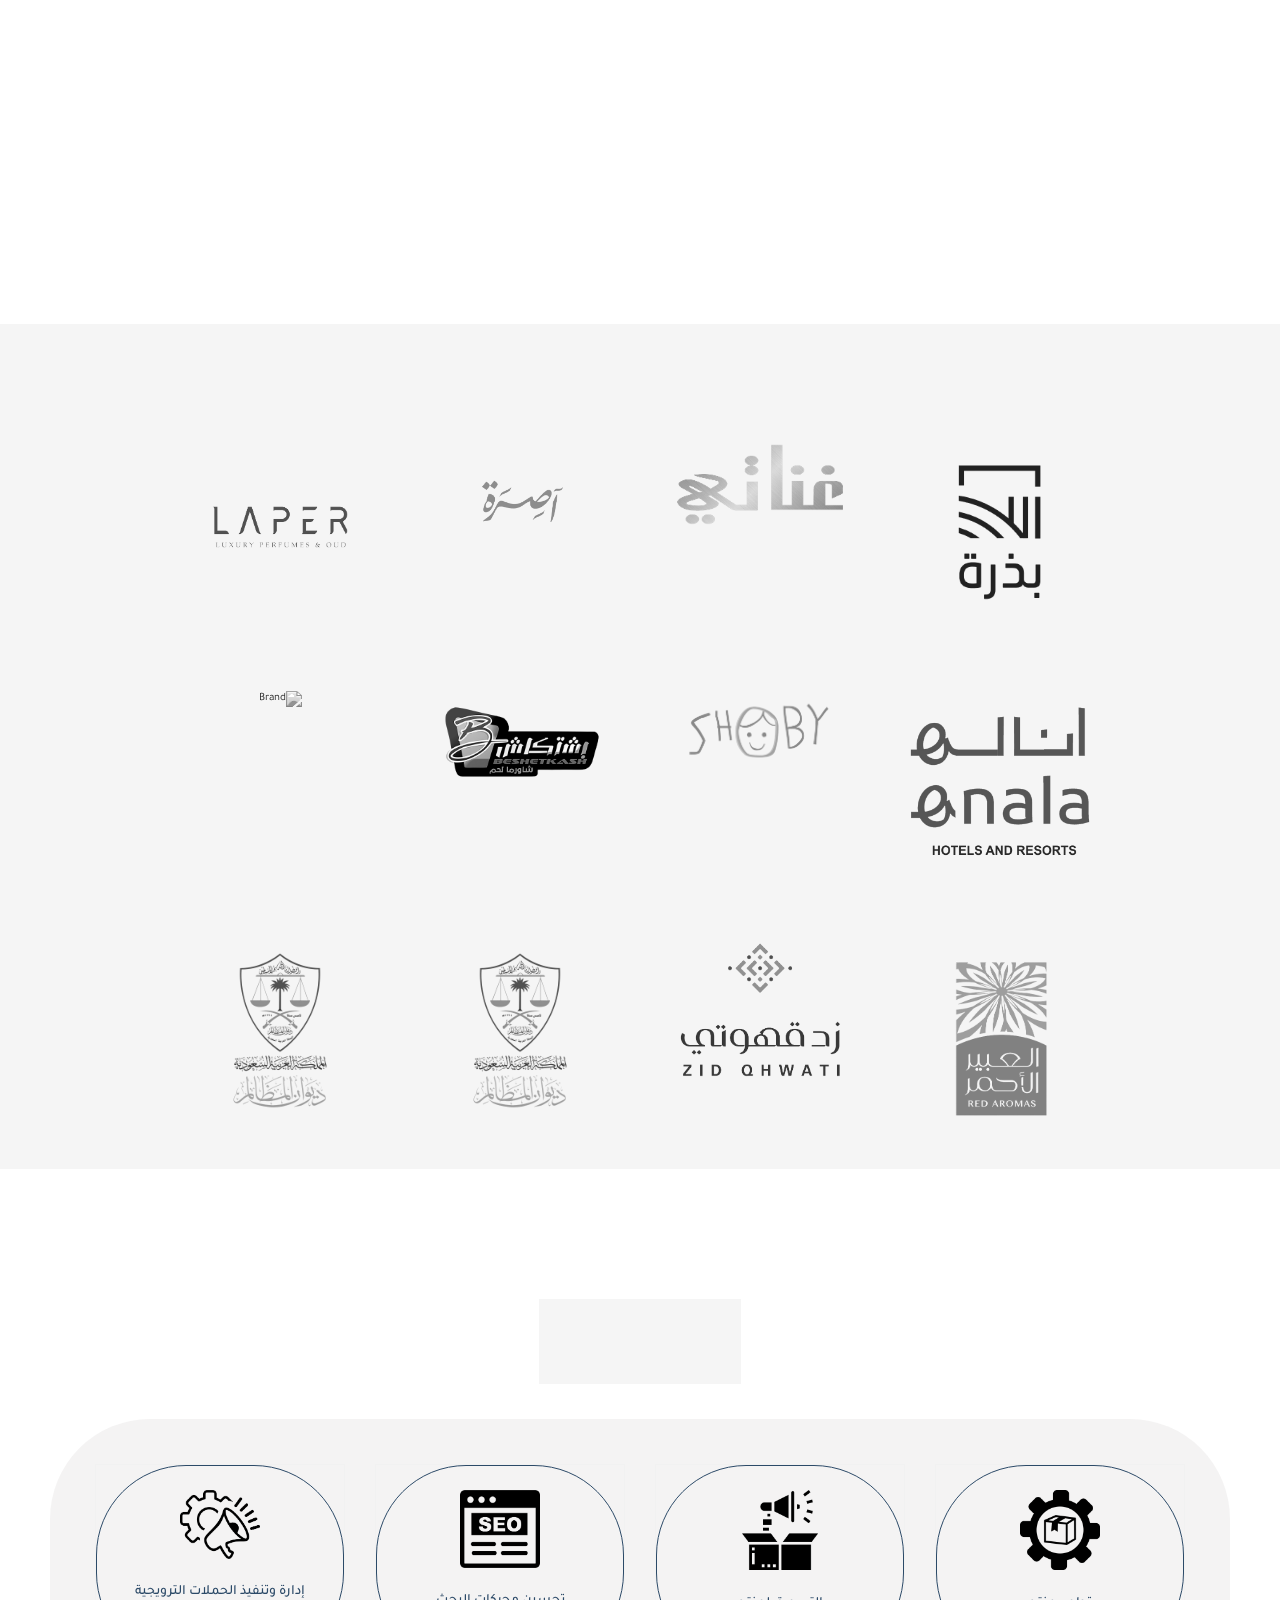
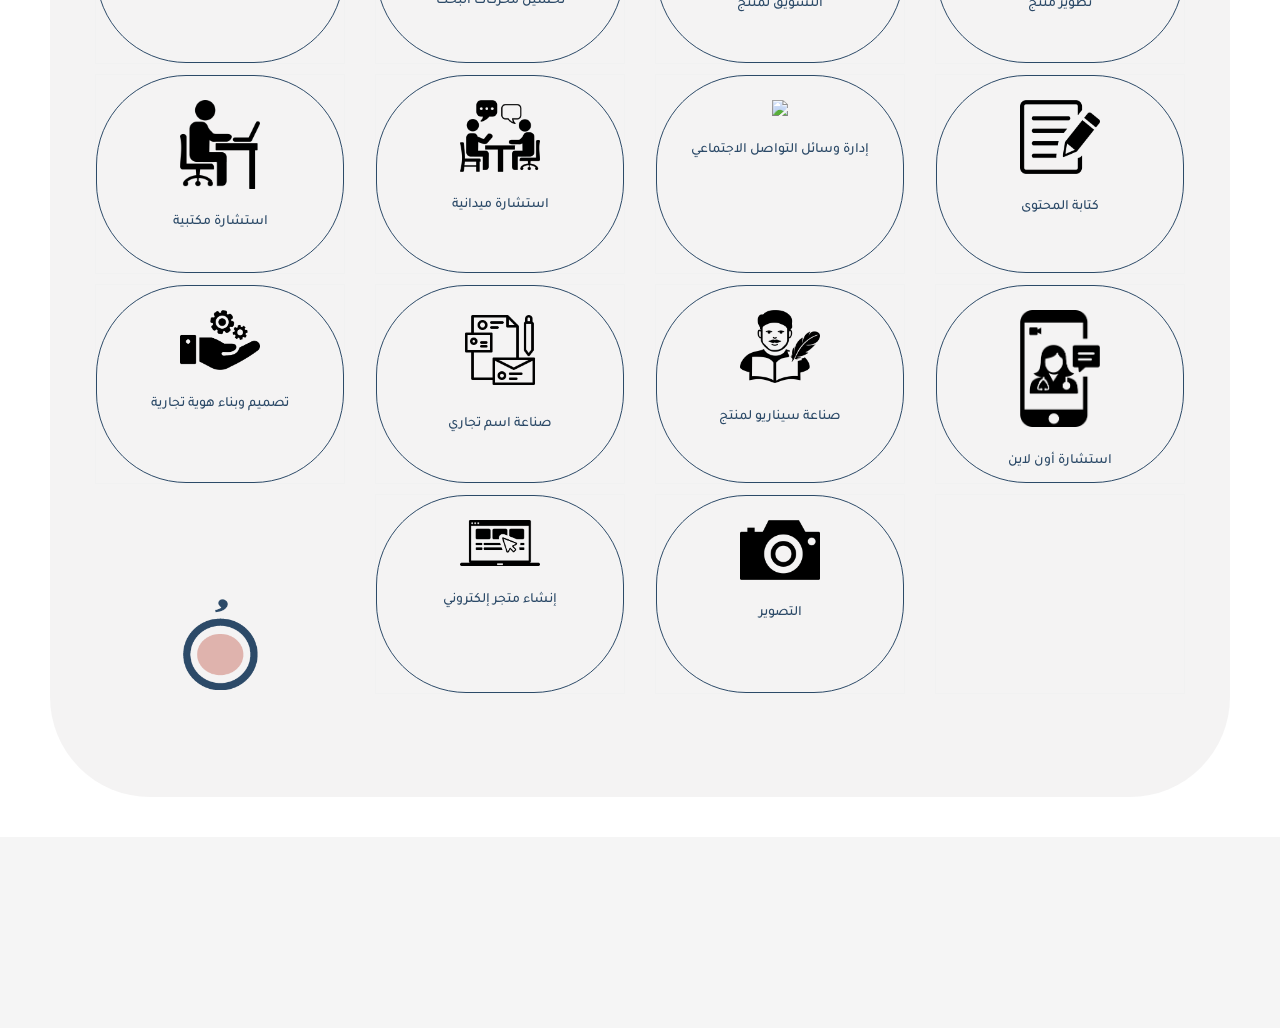
==== commit f7b87a89: "Create index.html" ====
--- a/ar/index.html
+++ b/ar/index.html
@@ -29,7 +29,27 @@
 *{
 font-family: 'Tajawal' !important;
 }
-
+.loader:before, .loader:after {
+    background: linear-gradient(251deg, #ffffff, #ffffff);
+}
+.float{
+	position:fixed;
+	width:60px;
+	height:60px;
+	bottom:150px;
+	right:40px;
+	background-color:#25d366;
+	color:#FFF;
+	border-radius:50px;
+	text-align:center;
+  font-size:30px;
+	box-shadow: 2px 2px 3px #999;
+  z-index:100;
+}
+
+.my-float{
+	margin-top:16px;
+}
 </style>
 
 
@@ -39,7 +59,9 @@
 		<div class="loading">
 		    <img class="logo-loading" src="images/logo/munfird.png"s alt="logo">
 	    </div><!-- loading end -->
-	    
+	        <a href="whatsapp:" class="float" target="_blank">
+<i class="fa fa-whatsapp my-float"></i>
+</a>
 		<!-- pointer start -->
 		<div class="pointer" id="pointer">
 			<i class="fas fa-long-arrow-alt-right"></i>
@@ -117,7 +139,7 @@
 				</li><!-- nav-box end -->
 				<!-- nav-box start -->
 				<li class="nav-box nav-bg-change">
-					<a href="#services" class="animsition-link pointer-large nav-link">
+					<a href="services.html" class="animsition-link pointer-large nav-link">
 						<span class="nav-btn " data-text="خدماتنا">خدماتنا</span>
 					</a>
 					<div class="nav-bg" style="background-image: url(assets/images/backgrounds/services-page.jpg);"></div>
@@ -151,7 +173,7 @@
 					  	<!-- slide-bg -->
 				      	<div class="slide-bg overlay-loading2 overlay-dark-bg-1" style="background-image:url(images/backgrounds/back.jpg)"></div>
 				      	<!-- home-slider-content start -->
-					  	<div class="home-slider-content flex-min-height-inner "style="background: #365270;">
+					  	<div class="home-slider-content flex-min-height-inner dark-bg-1">
 						  	<!-- flex-container start -->
 					      	<div class="container top-bottom-padding-120 flex-container response-999">
 						      	<!-- column start -->
@@ -441,7 +463,7 @@
 		
 			
 			<!-- latest-news start -->
-			<section class="latest-news top-padding-120 bottom-padding-30 light-bg-1" data-midnight="black" id="services">
+			<section class="latest-news top-padding-120 bottom-padding-30 light-bg-1" data-midnight="black">
 				<!-- container start -->
 				<div class="container">
 					<!-- text-center start -->
@@ -694,7 +716,7 @@
 						<ul class="footer-menu text-color-4">
 							<li><a class="pointer-large animsition-link small-title-oswald hover-color active" href="index.html">الرئيسية</a></li>
 							<li><a class="pointer-large animsition-link small-title-oswald hover-color" href="about.html">عنا</a></li>
-							<li><a class="pointer-large animsition-link small-title-oswald hover-color" href="#services">خدماتنا</a></li>
+							<li><a class="pointer-large animsition-link small-title-oswald hover-color" href="services.html">خدماتنا</a></li>
 							<li><a class="pointer-large animsition-link small-title-oswald hover-color" href="contact.html">تواصل معنا</a></li>
 						</ul>
 					</div>
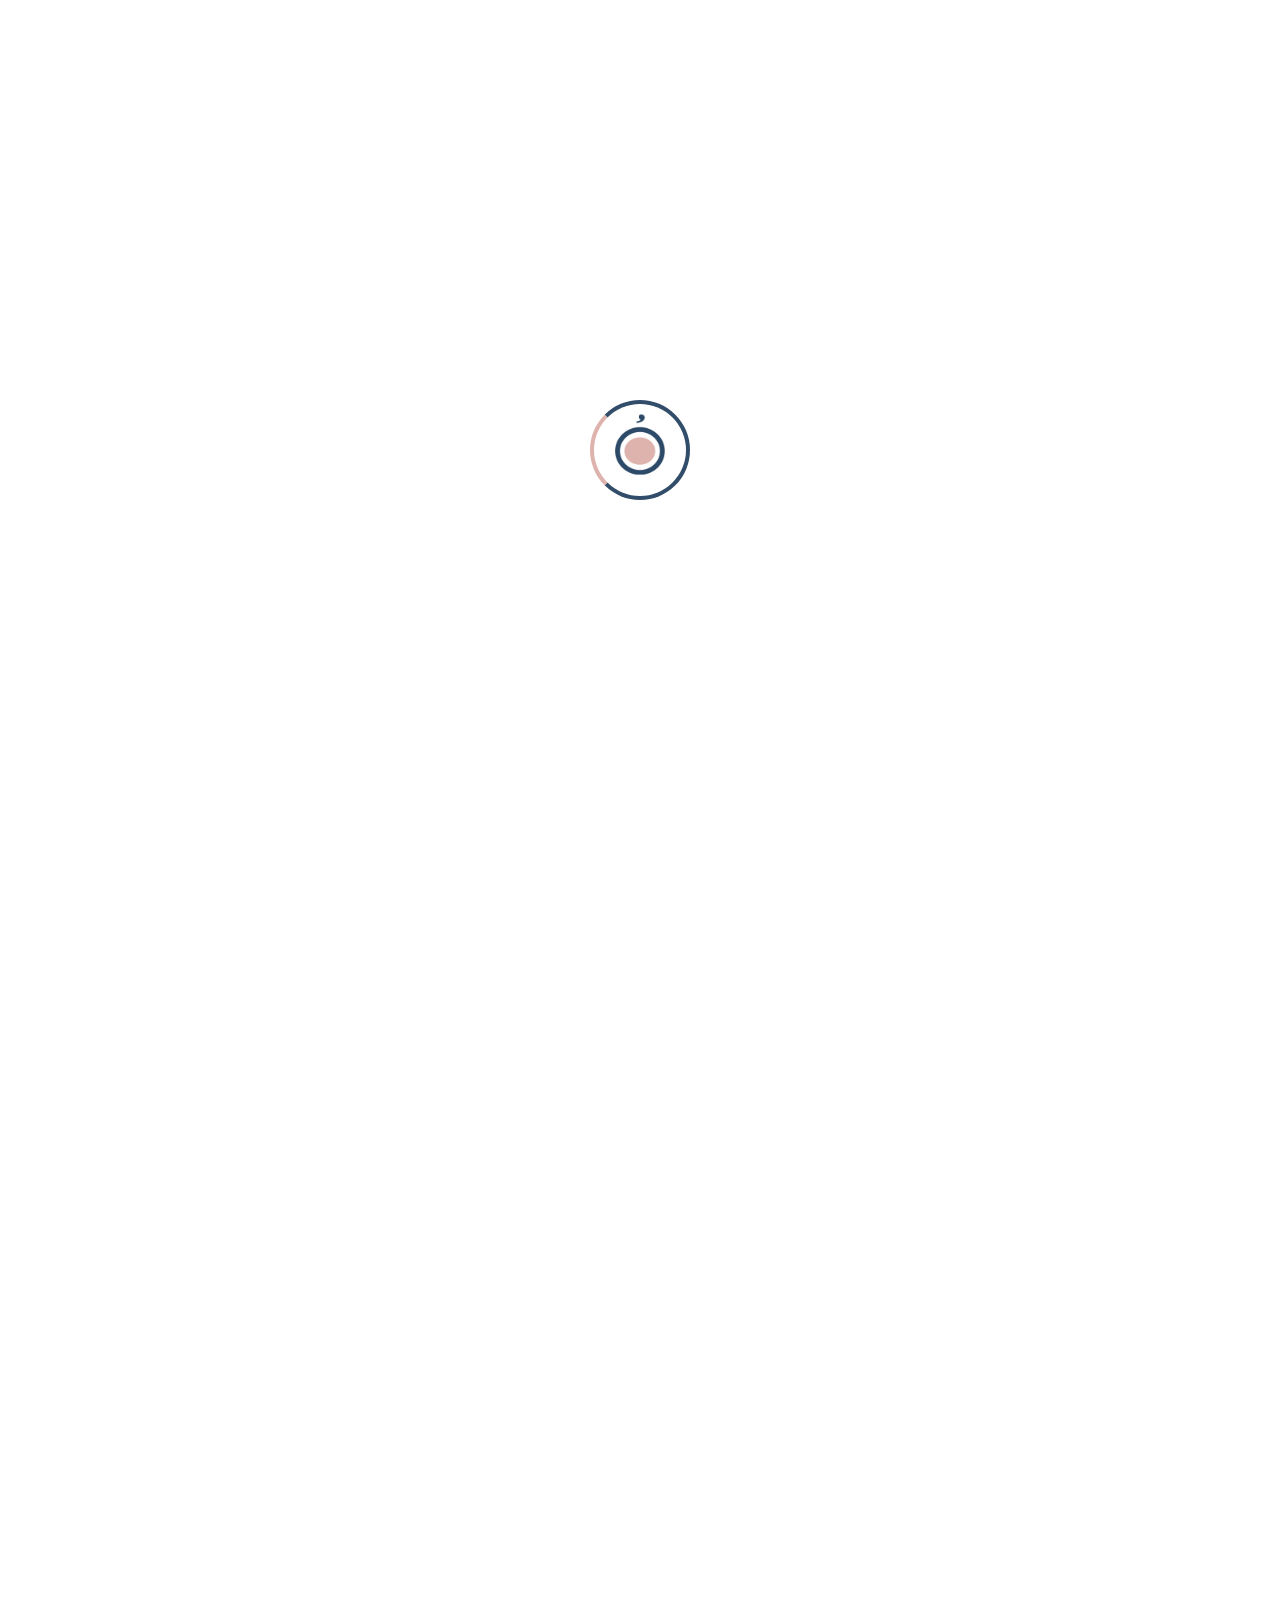
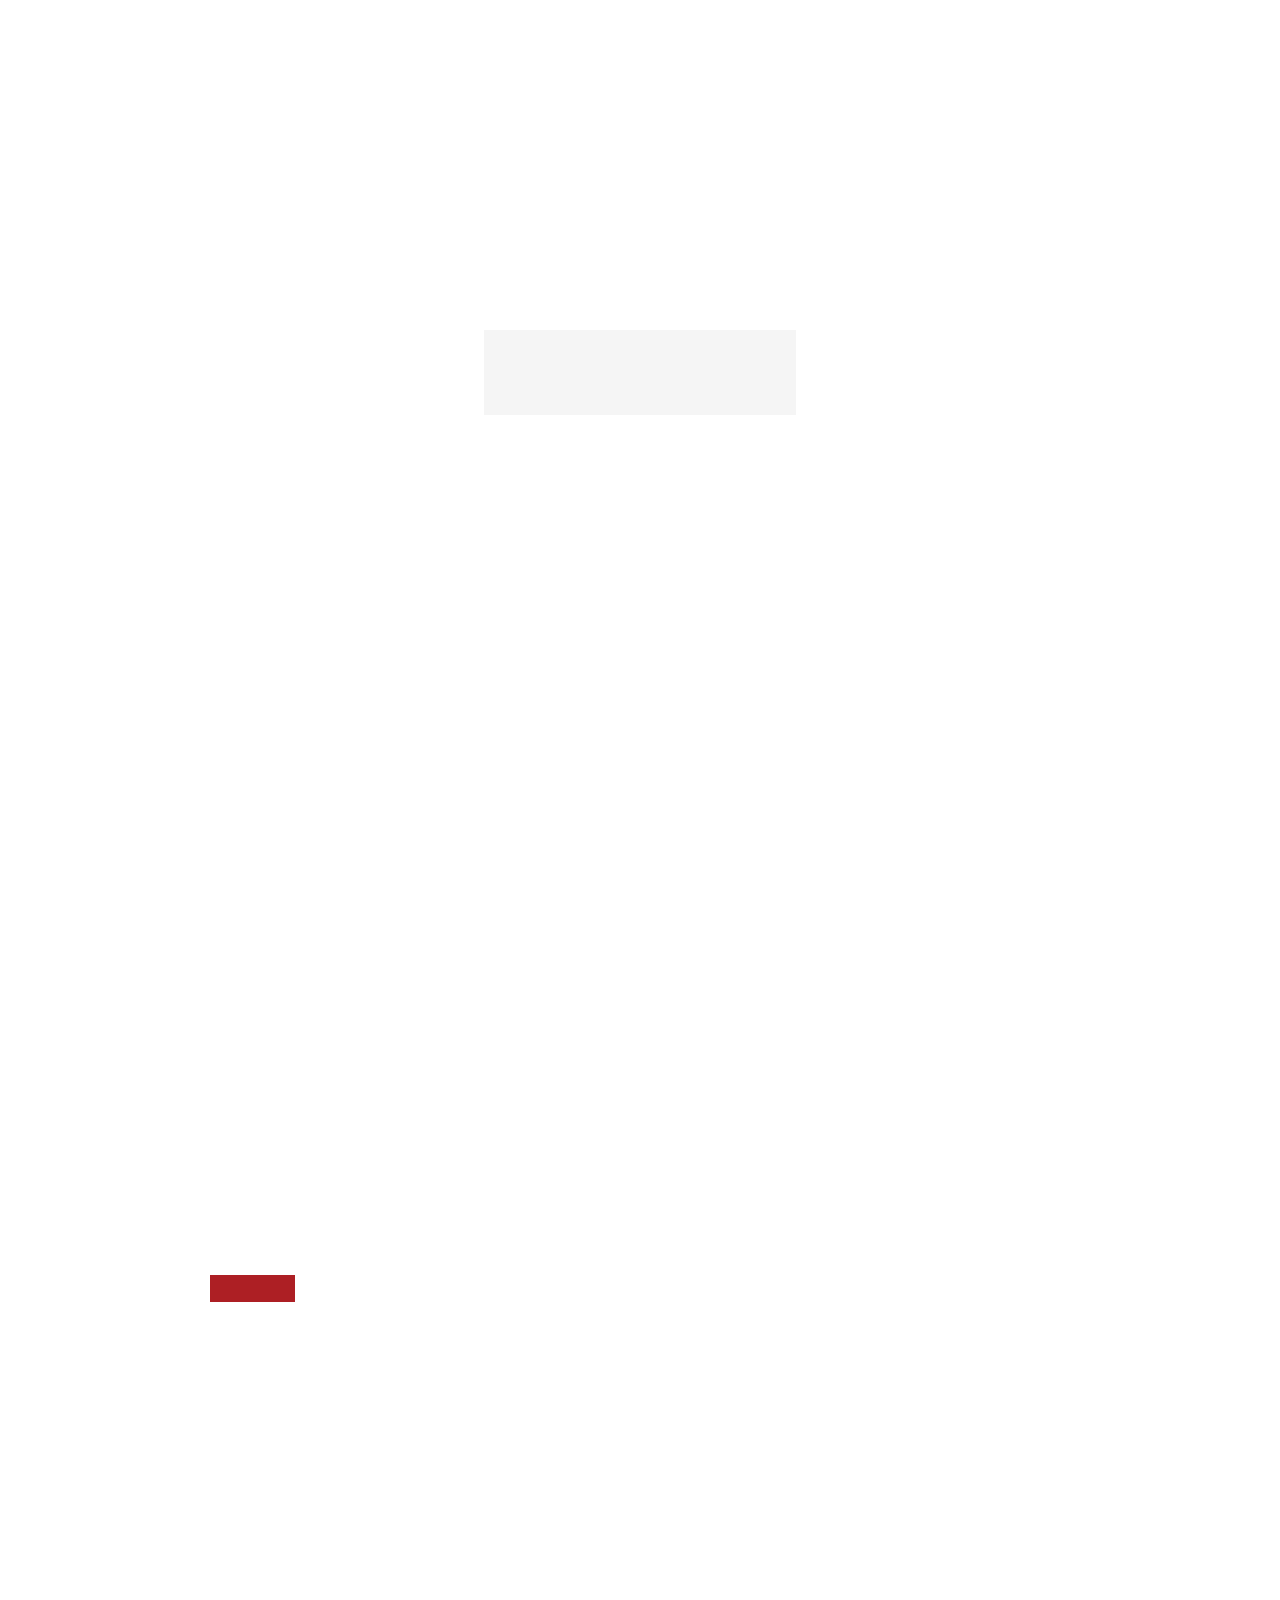
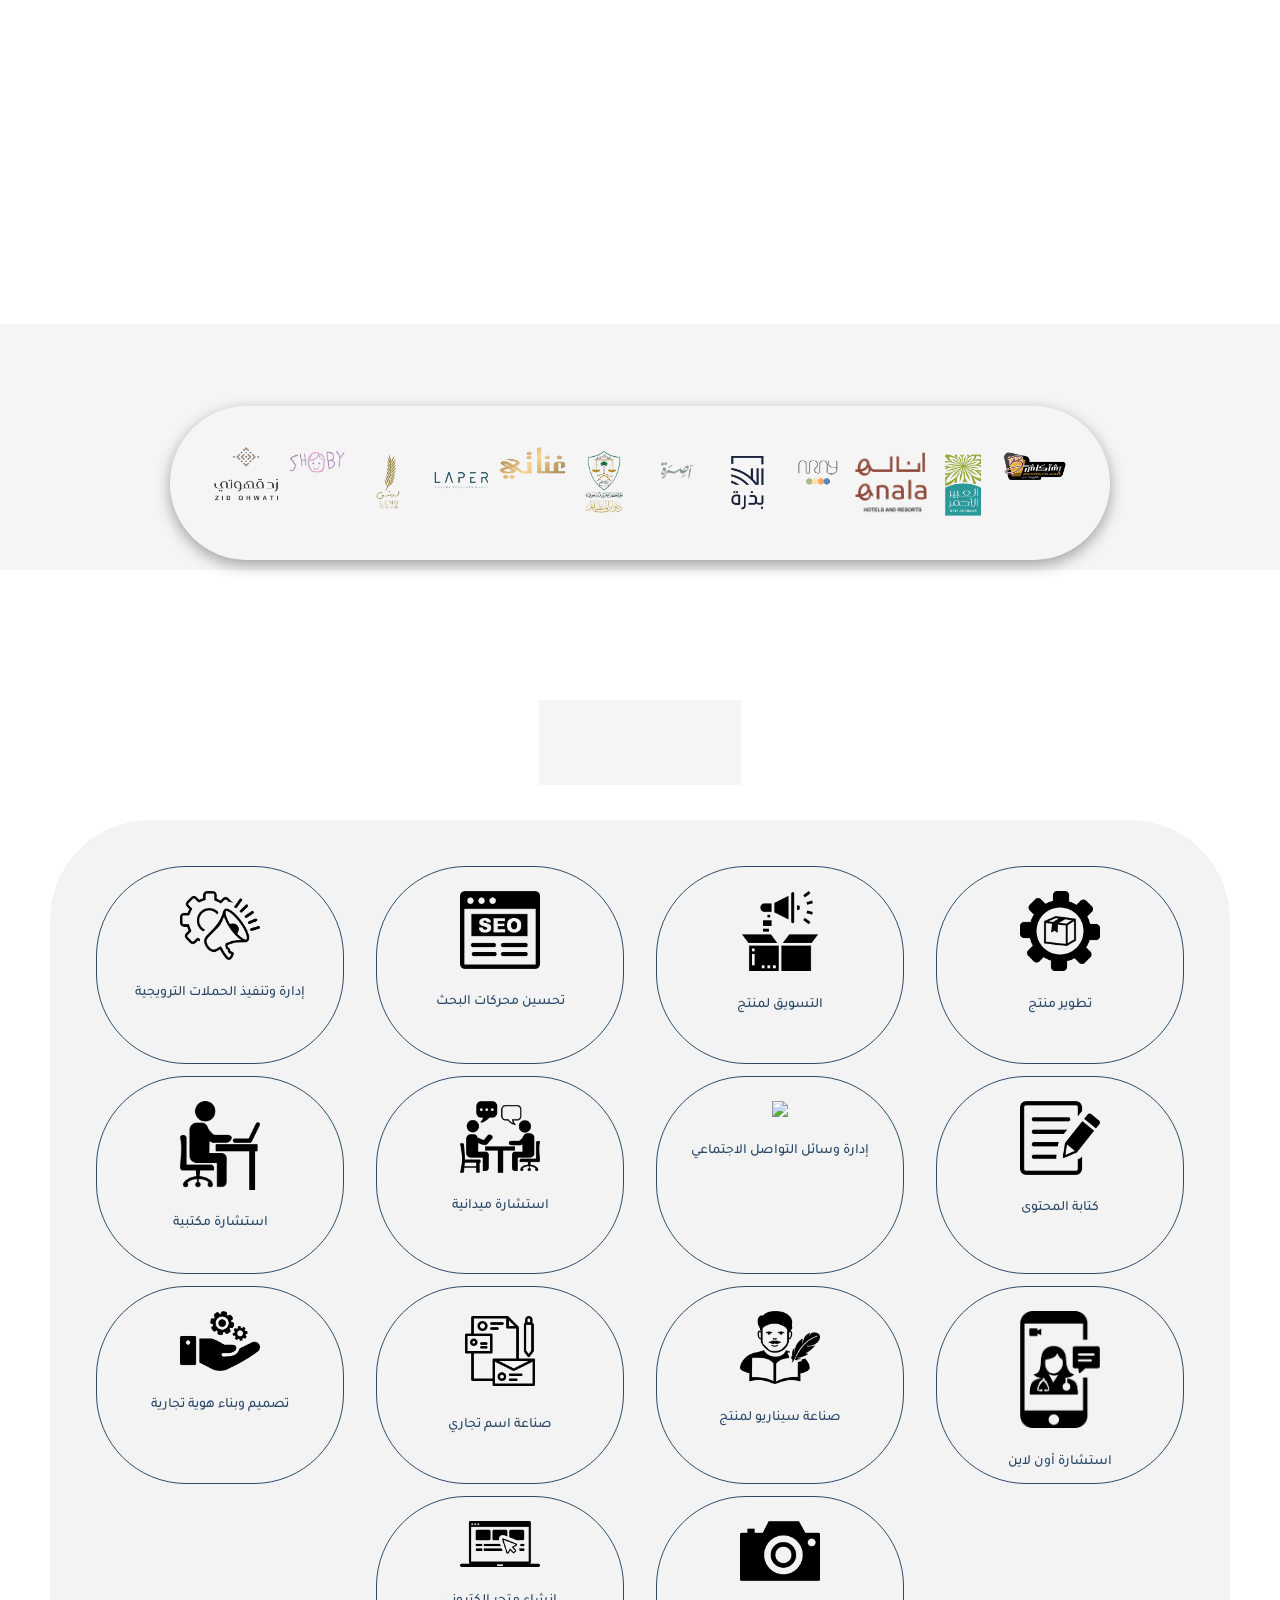
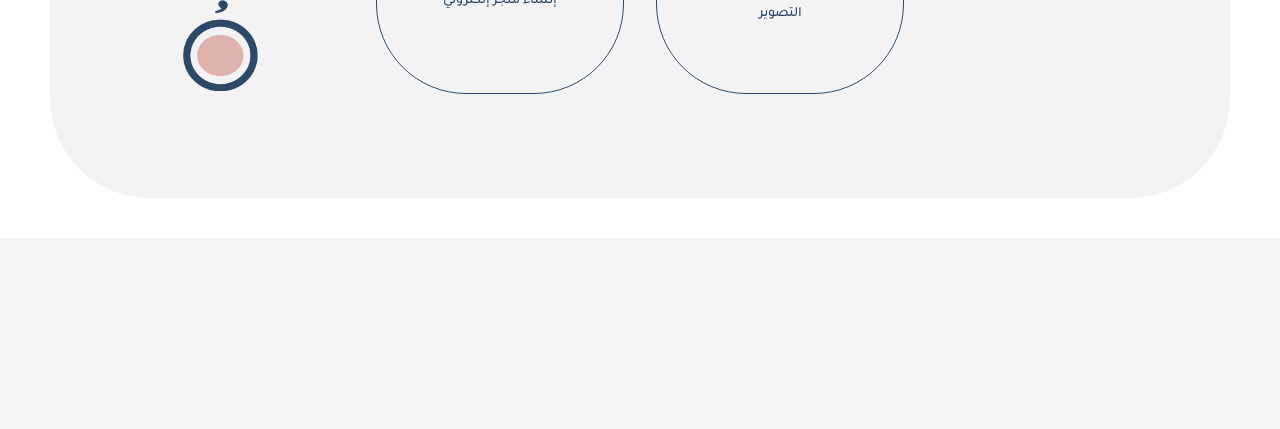
==== commit 5e7c69d4: "Add files via upload" ====
--- a/ar/index.html
+++ b/ar/index.html
@@ -1,5 +1,5 @@
 <!DOCTYPE html>
-<html lang="ar" dir="rtl" class=" no-touch"><head><meta http-equiv="Content-Type" content="text/html; charset=UTF-8"
+<html lang="ar" dir="rtl" class=" no-touch">
     <head>
         <meta charset="utf-8">
         <meta name="viewport" content="width=device-width, initial-scale=1">
@@ -12,12 +12,13 @@
 		
 		<!-- styles -->	
 		 <link href="css/bootstrap.min.css" rel="stylesheet" type="text/css">
+		  	  <link href="css/fontawesome.min.css" rel="stylesheet" type="text/css" >
         <link href="css/plugins.css" rel="stylesheet" type="text/css">
         <link href="css/rtl-style.css" rel="stylesheet" type="text/css">
         <link href="css/mnfrid.css" rel="stylesheet" type="text/css">
+		
         <!-- favicon -->	
         <link rel="icon" type="image/x-icon" href="images/logo/munfird.png">
-    <link rel="stylesheet" href="https://use.fontawesome.com/releases/v5.3.1/css/all.css">
 		<!-- scripts --> 
 		<script src="js/plugins.js"></script> 
 		<script src="js/main.js"></script>
@@ -29,27 +30,7 @@
 *{
 font-family: 'Tajawal' !important;
 }
-.loader:before, .loader:after {
-    background: linear-gradient(251deg, #ffffff, #ffffff);
-}
-.float{
-	position:fixed;
-	width:60px;
-	height:60px;
-	bottom:150px;
-	right:40px;
-	background-color:#25d366;
-	color:#FFF;
-	border-radius:50px;
-	text-align:center;
-  font-size:30px;
-	box-shadow: 2px 2px 3px #999;
-  z-index:100;
-}
-
-.my-float{
-	margin-top:16px;
-}
+
 </style>
 
 
@@ -59,9 +40,7 @@
 		<div class="loading">
 		    <img class="logo-loading" src="images/logo/munfird.png"s alt="logo">
 	    </div><!-- loading end -->
-	        <a href="whatsapp:" class="float" target="_blank">
-<i class="fa fa-whatsapp my-float"></i>
-</a>
+	    
 		<!-- pointer start -->
 		<div class="pointer" id="pointer">
 			<i class="fas fa-long-arrow-alt-right"></i>
@@ -91,7 +70,8 @@
 
 			        </div>
 		        </a><!-- logo end -->
-		        
+		      
+
 				<!-- menu-open start -->	
 				<div class="menu-open pointer-large">
 					<span class="hamburger"></span>
@@ -173,7 +153,7 @@
 					  	<!-- slide-bg -->
 				      	<div class="slide-bg overlay-loading2 overlay-dark-bg-1" style="background-image:url(images/backgrounds/back.jpg)"></div>
 				      	<!-- home-slider-content start -->
-					  	<div class="home-slider-content flex-min-height-inner dark-bg-1">
+					  	<div class="home-slider-content flex-min-height-inner dark-bg-4">
 						  	<!-- flex-container start -->
 					      	<div class="container top-bottom-padding-120 flex-container response-999">
 						      	<!-- column start -->
@@ -305,7 +285,7 @@
 							<div class="twelve-columns text-center">
                                 <br>
                                 <br>
-								<p data-animation-child class="p-letter-style text-color-4 text-height-13 fade-anim-box tr-delay04" data-animation="fade-anim" style="font-size: 40px;color: #1d2a3a;">تقديم حلول مثالية في الإعلان بنتائج تفوق توقعات العملاء</p>
+								<p data-animation-child class=" text-color-4 text-height-13 fade-anim-box tr-delay04" data-animation="fade-anim" style="font-size: 40px;color: #1d2a3a;">تقديم حلول مثالية في الإعلان بنتائج تفوق توقعات العملاء</p>
 							</div><!-- column end -->
 						</div><!-- flex-container end -->
 					</div><!-- container end -->
@@ -320,8 +300,7 @@
 					<p data-animation-child class="fade-anim-box tr-delay02 text-color-1 xsmall-title-oswald top-margin-5" data-animation="fade-anim">نقدم حلول رقمية</p>
 				</div><!-- container end -->
 				
-				<!-- bottom-padding-90 start -->
-				<div class="bottom-padding-90">
+			<div class="bottom-padding-90">
 					<!-- portfolio-content start -->
 					<div class="portfolio-content flex-min-height-box">
 						<!-- portfolio-content-inner start -->
@@ -395,6 +374,7 @@
 						</div><!-- portfolio-content-inner end -->
 					</div><!-- portfolio-content end -->
 				</div><!-- bottom-padding-90 end -->
+		
 				
 				
 
@@ -411,51 +391,20 @@
 						<span data-animation-child class="title-fill tr-delay01" data-animation="title-fill-anim" data-text="شركائنا">شركائنا</span><br>
 						
 					</h1><!-- medium-title end -->
-					<div class="row">
-				  <div class="col-3 zoom">
-					<img src="images/brand/Artboard.png" alt="Brand" class="hover-opac-img">
-				  </div>
-				  <div class="col-3 zoom">
-					<img src="images/brand/gnaty.png" alt="Brand" class="hover-opac-img">
-				  </div>
-				  <div class="col-3 zoom">
-					<img src="images/brand/asara.png" alt="Brand" class="hover-opac-img">
-				  </div>
-				  <div class="col-3 zoom">
-					<img src="images/brand/laper.png" alt="Brand" class="hover-opac-img">
-				  </div>
-				 
-				</div>
-				<div class="row">
-				<div class="col-3 zoom">
-					<img src="images/brand/anala.png" alt="Brand" class="hover-opac-img">
-				  </div>
-				   <div class="col-3 zoom">
-					<img src="images/brand/shoby.png" alt="Brand" class="hover-opac-img">
-				  </div>
-				  <div class="col-3 zoom">
-					<img src="images/brand/bsh.png" alt="Brand" class="hover-opac-img">
-				  </div>
-				  <div class="col-3 zoom">
-					<img src="images/brand/aray.png" alt="Brand" class="hover-opac-img">
-				  </div>
-				</div>
-			<div class="row">
-				
-				   <div class="col-3 zoom">
-					<img src="images/brand/alabeer.png" alt="Brand" class="hover-opac-img">
-				  </div>
-				  <div class="col-3  zoom" >
-				<img src="images/brand/zid.png" alt="Brand" class="hover-opac-img">
-				  </div>
-				  <div class="col-3 zoom ">
-			<img src="images/brand/dewan.png" alt="Brand" class="hover-opac-img">
-				  </div>
-				  <div class="col-3 zoom">
-			<img src="images/brand/dewan.png" alt="Brand" class="hover-opac-img">
-				  </div>
-				</div>
-					<!-- client-list start -->
+<div class="wrapper">
+					<div class="item"><img class="slider-img" src="images/brand/bsh.png"></div>
+					<div class="item"><img class="slider-img" src="images/brand/alabeer.png"></div>
+					<div class="item"><img class="slider-img" src="images/brand/anala.png"></div>
+					<div class="item"><img class="slider-img" src="images/brand/Aray.png"></div>
+					<div class="item"><img class="slider-img" src="images/brand/Artboard.png"></div>
+					<div class="item"><img class="slider-img" src="images/brand/asara.png"></div>
+					<div class="item"><img class="slider-img" src="images/brand/dewan.png"></div>
+					<div class="item"><img class="slider-img" src="images/brand/gnaty.png"></div>
+					<div class="item"><img class="slider-img" src="images/brand/laper.png"></div>
+					<div class="item"><img class="slider-img" src="images/brand/lens.png"></div>
+					<div class="item"><img class="slider-img" src="images/brand/shoby.png"></div>
+					<div class="item"><img class="slider-img" src="images/brand/zid.png"></div>
+				</div>		
 					
 				</div><!-- container end -->
 			</section><!-- section end -->
@@ -471,8 +420,7 @@
 						<h2 data-animation-child="" class="large-title text-height-10 text-color-1 overlay-anim-box2" data-animation="overlay-anim2">خدماتنا</h2><br>
 						<p data-animation-child="" class="fade-anim-box tr-delay02 text-color-1 xsmall-title-oswald top-margin-5" data-animation="fade-anim">تحقق من الخدمات التي نقدمها في مُنفرد</p>
 					</div><!-- text-center end -->
-			
-	<div class="services">
+<div class="services">
 		 <div class="row">
 		  <div class="col"    >
 			<div class="flip-box">
@@ -688,11 +636,10 @@
 		       <div class="col">
 			<img class="" src="images/logo/munfird.png" alt="logo"style="max-width: 30%;margin: 25%;">
 		   </div> 
-		    
+			</div>    
 		   
 		</div>
-
-    </div>
+	
 				</div><!-- container end -->
 			</section><!-- latest-news end -->
 		</main><!-- animsition-overlay end -->
@@ -732,6 +679,9 @@
 					</div>
 				</div><!-- column end -->
 				<!-- column start -->
+					<a href="whatsapp://" class="float" target="_blank">
+<i class="fa fa-whatsapp my-float"></i>
+</a>
 				<div class="three-columns bottom-padding-60">
 					<div class="content-left-margin-10">
 						<ul class="footer-social">
@@ -769,4 +719,4 @@
 <!-- End of LiveChat code -->
         
 	</body>
-</html>
+</html>--- a/ar/css/mnfrid.css
+++ b/ar/css/mnfrid.css
@@ -2,9 +2,42 @@
 font-family: 'Tajawal' !important;
 }
 
-
+.pointer {
+    position: fixed;
+    top: 50%;
+    left: -100px;
+    -webkit-transform: translate(-50%, -50%);
+    -ms-transform: translate(-50%, -50%);
+    transform: translate(-50%, -50%);
+    width: 10px;
+    height: 10px;
+    pointer-events: none;
+    -webkit-box-sizing: border-box;
+    box-sizing: border-box;
+    z-index: 9999;
+    -webkit-transition-property: width, height, background;
+    -o-transition-property: width, height, background;
+    transition-property: width, height, background;
+    -webkit-transition-duration: .5s;
+    -o-transition-duration: .5s;
+    transition-duration: .5s;
+    -webkit-transition-timing-function: cubic-bezier(.19, .94, .336, 1);
+    -o-transition-timing-function: cubic-bezier(.19, .94, .336, 1);
+    transition-timing-function: cubic-bezier(.19, .94, .336, 1);
+    border-radius: 50%;
+    background: #DEB3AD;
+    overflow: hidden;
+}
+.pointer.large {
+	width: 65px;
+	height: 65px;
+	background: #dfb3ad87;
+	-webkit-box-shadow: 0 0 30px #2c4a68f0;
+	    box-shadow: 0 0 30px #2c4a68f0;
+}
 .dark-bg-2 .title-fill:after {
-    background: #2d4b68;
+    background: #2e4c69;
+    color: #dfb3ad;
 }
 .title-fill:after {
     color: #2d4b68;
@@ -67,9 +100,11 @@
 
 
 .dark-bg-1 {
-    background:#2d4b68;
-}
-
+    background: #f4f3f3;
+}
+.dark-bg-4 {
+    background: #2c4a68;
+}
 .bak-footer{
 	background: #2d4b68;
 	
@@ -107,9 +142,10 @@
     overflow: hidden;
     position: relative;
     background: #ffffff00;
-}.loader:before, .loader:after {
-  
-    background: linear-gradient(45deg, #dfb3ad, #2d4b68);}
+}
+.loader:before, .loader:after {
+    background: linear-gradient(251deg, #ffffff, #ffffff);
+}
 .client-list li{
     background: white;
 }
@@ -238,21 +274,7 @@
 .client-list li:hover {
     background:#f8f8f9;
 }
-.to-top-btn:before {
-    content: '';
-    position: absolute;
-    top: 0;
-    left: 0;
-    width: 100%;
-    height: 100%;
-    background: #ff0000;
-    -webkit-transform: translateY(0);
-    -ms-transform: translateY(0);
-    transform: translateY(0);
-    -webkit-transition: .6s cubic-bezier(.858, .01, .068, .99);
-    -o-transition: .6s cubic-bezier(.858, .01, .068, .99);
-    transition: .6s cubic-bezier(.858, .01, .068, .99);
-}
+
 .nav-btn:before{
 	background: #dfb3ad;
 	
@@ -420,14 +442,7 @@
     
     
 	flex-direction: column;}
-	.zoom {
-  
-    background-color: transparent;
-    transition: transform .2s;
-    width: 200px;
-    /* height: 200px; */
-    margin: 0 auto;
-}
+	
 }
 @media screen and (max-width: 600px) {
 	
@@ -437,14 +452,7 @@
     margin-bottom: 10%;
 }
 
-.zoom {
-   
-    background-color: transparent;
-    transition: transform .2s;
-    width: 200px;
-    /* height: 200px; */
-    margin: 0 auto;
-}
+
 
 }
 .services-img {
@@ -464,18 +472,146 @@
   
 }
 
-
-.zoom {
-    padding: 30px; 
-    background-color: transparent;
-    transition: transform .2s;
-    width: 200px;
-    /* height: 200px; */
+.wrapper {
+    display: flex;
+    width: 100%;
     margin: 0 auto;
-}
-
-.zoom:hover {
-  -ms-transform: scale(1.5); /* IE 9 */
-  -webkit-transform: scale(1.5); /* Safari 3-8 */
-  transform: scale(1.5); 
-}
+    overflow: hidden;
+    border-radius: 180px;
+    padding: 2.5rem;
+    background: #ddd0;
+    box-shadow: rgb(0 0 0 / 35%) 0px 5px 15px;
+    flex-direction: row;
+    flex-wrap: nowrap;
+}
+.item {
+	animation: animate 10s alternate linear infinite;
+}
+.container:hover .item {
+	animation-play-state: paused;
+}
+@keyframes animate {
+	0% {
+		transform: translate3d(0, 0, 0);
+	}
+	100% {
+		transform: translate3d(-1100px, 0, 0);
+	}
+}
+@media (max-width:767px) {
+	
+	.wrapper {
+		width: 95%;
+		border-radius: 0;
+		padding: 0;
+	}
+}
+.slider-img{
+	    width: 100px;
+    height: auto;
+}
+.menu-close:before,
+.menu-close:after {
+	content: '';
+	width: 40px;
+	height: 2px;
+	background: #2c4a68;
+	position: absolute;
+	top: 50%;
+	left: 0;
+	-webkit-transform: translateY(-50%) rotate(0deg);
+	    -ms-transform: translateY(-50%) rotate(0deg);
+	        transform: translateY(-50%) rotate(0deg);
+	-webkit-transition: .7s cubic-bezier(.767, .01, .18, 1.01);
+		-o-transition: .7s cubic-bezier(.767, .01, .18, 1.01);
+			transition: .7s cubic-bezier(.767, .01, .18, 1.01);
+}
+.nav-menu {
+    display: -webkit-box;
+    display: -ms-flexbox;
+    display: flex;
+    -webkit-box-orient: vertical;
+    -webkit-box-direction: normal;
+    -ms-flex-flow: column;
+    flex-flow: column;
+    -webkit-box-align: center;
+    -ms-flex-align: center;
+    align-items: center;
+    -webkit-box-pack: center;
+    -ms-flex-pack: center;
+    justify-content: center;
+    width: 50%;
+    height: 100%;
+    margin-left: calc(50% - 2px);
+    position: relative;
+    border-left: 2px solid #2c4a68;
+}
+.nav-btn {
+    position: relative;
+    text-transform: uppercase;
+    margin: 0;
+    padding: 0;
+    font-size: 55px;
+    line-height: 1.5;
+    font-weight: 500;
+    font-family: 'Swissra-Normal', sans-serif;
+    color: #2d4b69;
+    white-space: nowrap;
+}
+.p-letter-style {
+    text-transform: uppercase;
+    font-size: 10px;
+    line-height: 1.2;
+    font-weight: 400;
+    /* letter-spacing: 5px; */
+    font-family: 'Swissra-Normal', sans-serif;
+}
+.to-top-btn:before {
+    content: '';
+    position: absolute;
+    top: 0;
+    left: 0;
+    width: 100%;
+    height: 100%;
+    background: #dfb3ad;
+    -webkit-transform: translateY(0);
+    -ms-transform: translateY(0);
+    transform: translateY(0);
+    -webkit-transition: .6s cubic-bezier(.858, .01, .068, .99);
+    -o-transition: .6s cubic-bezier(.858, .01, .068, .99);
+    transition: .6s cubic-bezier(.858, .01, .068, .99);
+}
+.arrow-btn {
+    padding: 25px 40px 25px 60px;
+    background: #f0f0f0;
+    color: white;
+    -webkit-transition: .5s cubic-bezier(.858, .01, .068, .99);
+    -o-transition: .5s cubic-bezier(.858, .01, .068, .99);
+    transition: .5s cubic-bezier(.858, .01, .068, .99);
+    display: inline-block;
+    text-transform: uppercase;
+    font-family: 'Swissra-Normal', sans-serif;
+    font-size: 12px;
+    line-height: 1;
+    font-weight: 500;
+    /* letter-spacing: 3px; */
+}
+
+.float{
+	position:fixed;
+	width:60px;
+	height:60px;
+	bottom:40px;
+    right: 150px;
+	background-color:#25d366;
+	color:#FFF;
+	border-radius:50px;
+	text-align:center;
+  font-size:30px;
+	box-shadow: 2px 2px 3px #999;
+  z-index:100;
+}
+
+.my-float{
+	margin-top:16px;
+}
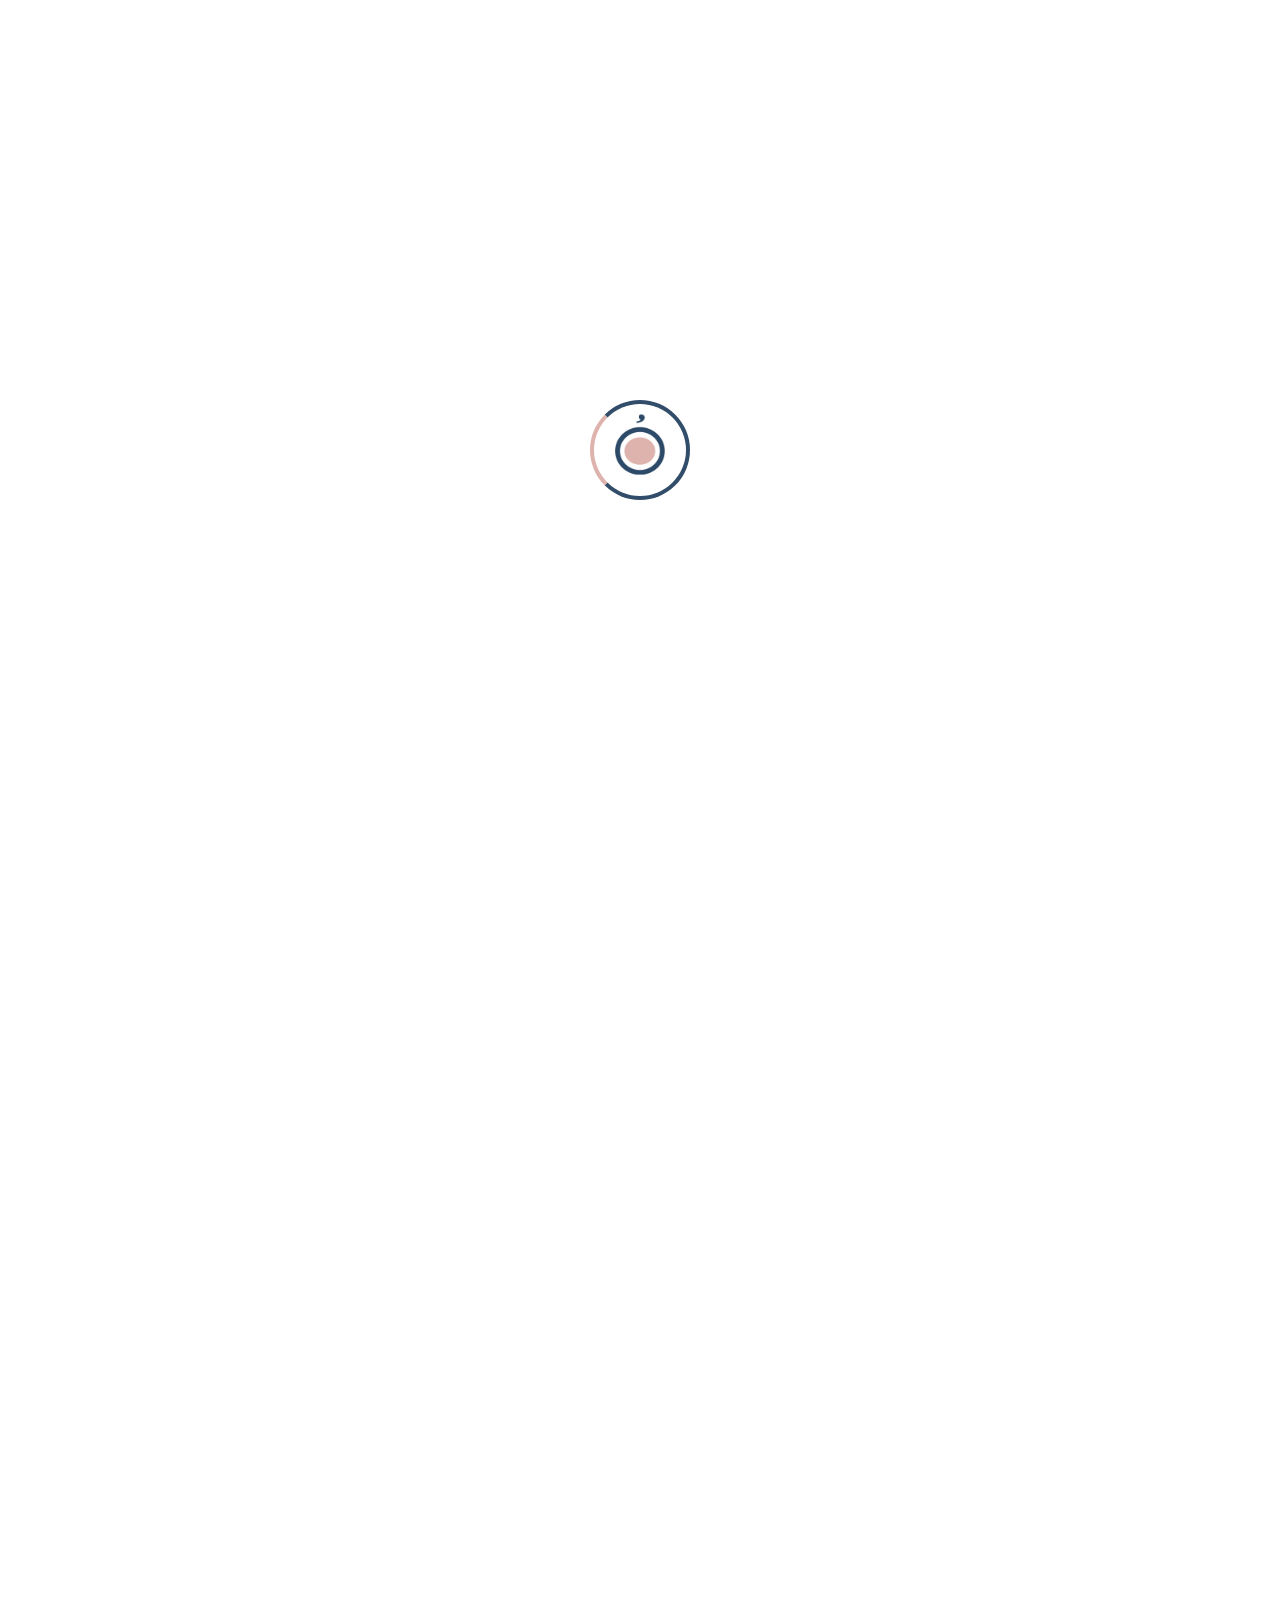
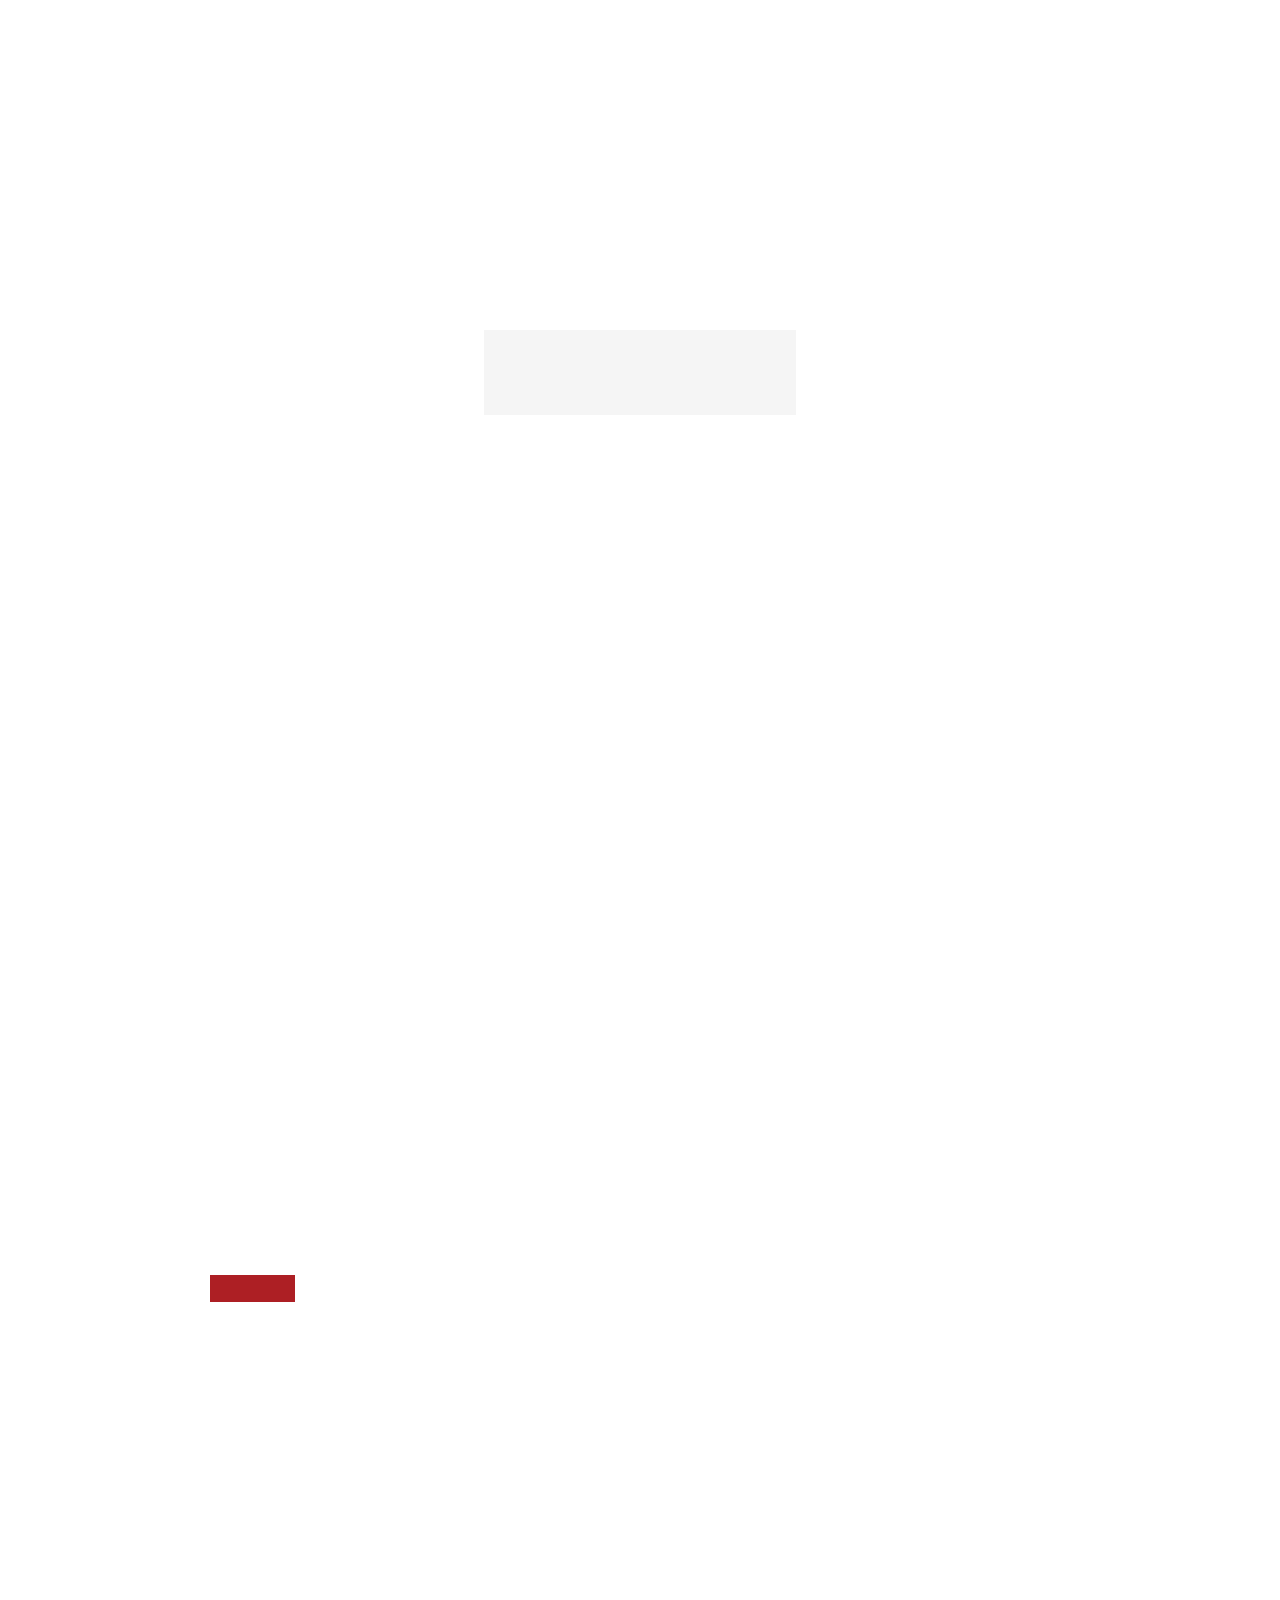
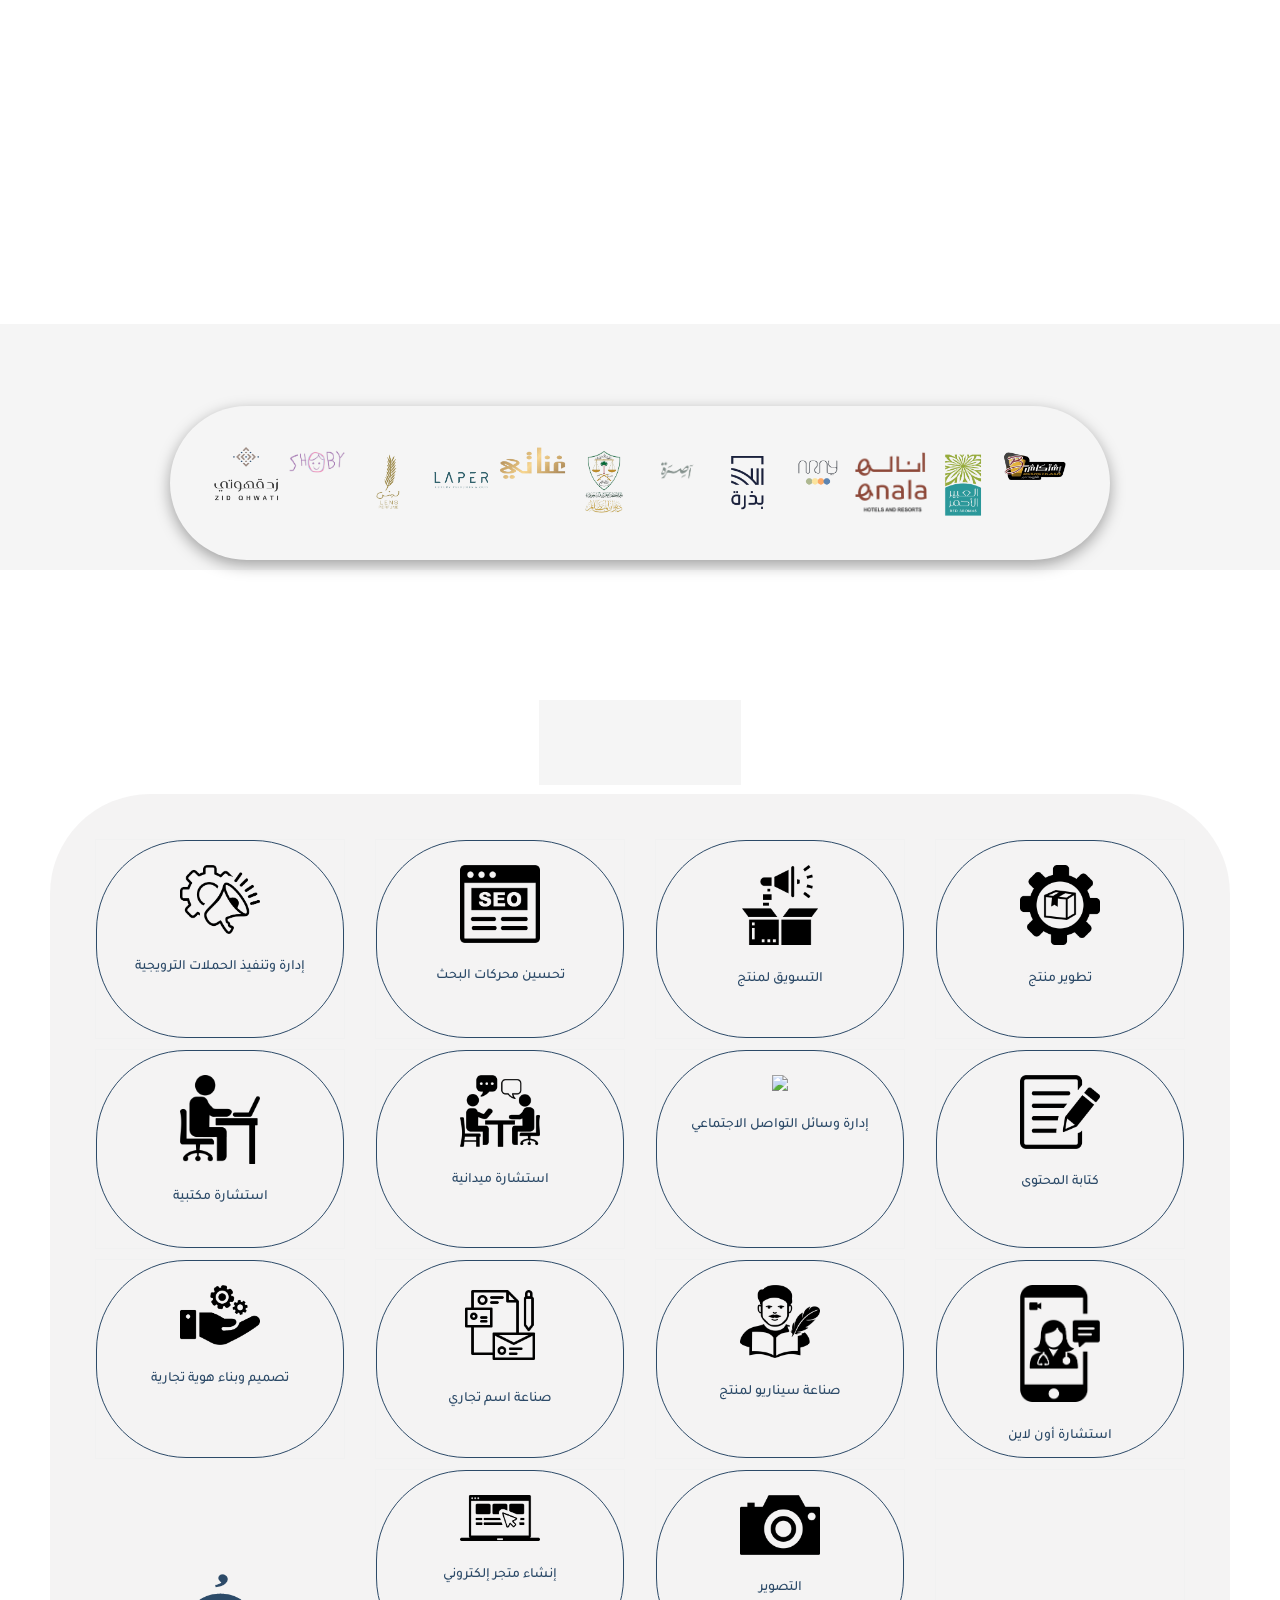
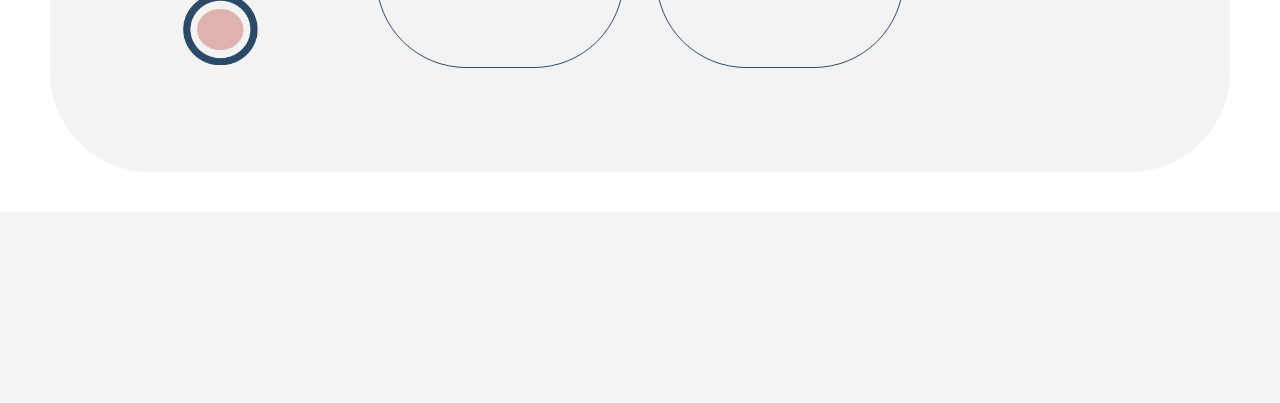
==== commit 4a117e30: "Create index.html" ====
--- a/ar/index.html
+++ b/ar/index.html
@@ -418,7 +418,7 @@
 					<!-- text-center start -->
 						<div data-animation-container="" class="text-center">
 						<h2 data-animation-child="" class="large-title text-height-10 text-color-1 overlay-anim-box2" data-animation="overlay-anim2">خدماتنا</h2><br>
-						<p data-animation-child="" class="fade-anim-box tr-delay02 text-color-1 xsmall-title-oswald top-margin-5" data-animation="fade-anim">تحقق من الخدمات التي نقدمها في مُنفرد</p>
+					
 					</div><!-- text-center end -->
 <div class="services">
 		 <div class="row">
@@ -719,4 +719,4 @@
 <!-- End of LiveChat code -->
         
 	</body>
-</html>+</html>
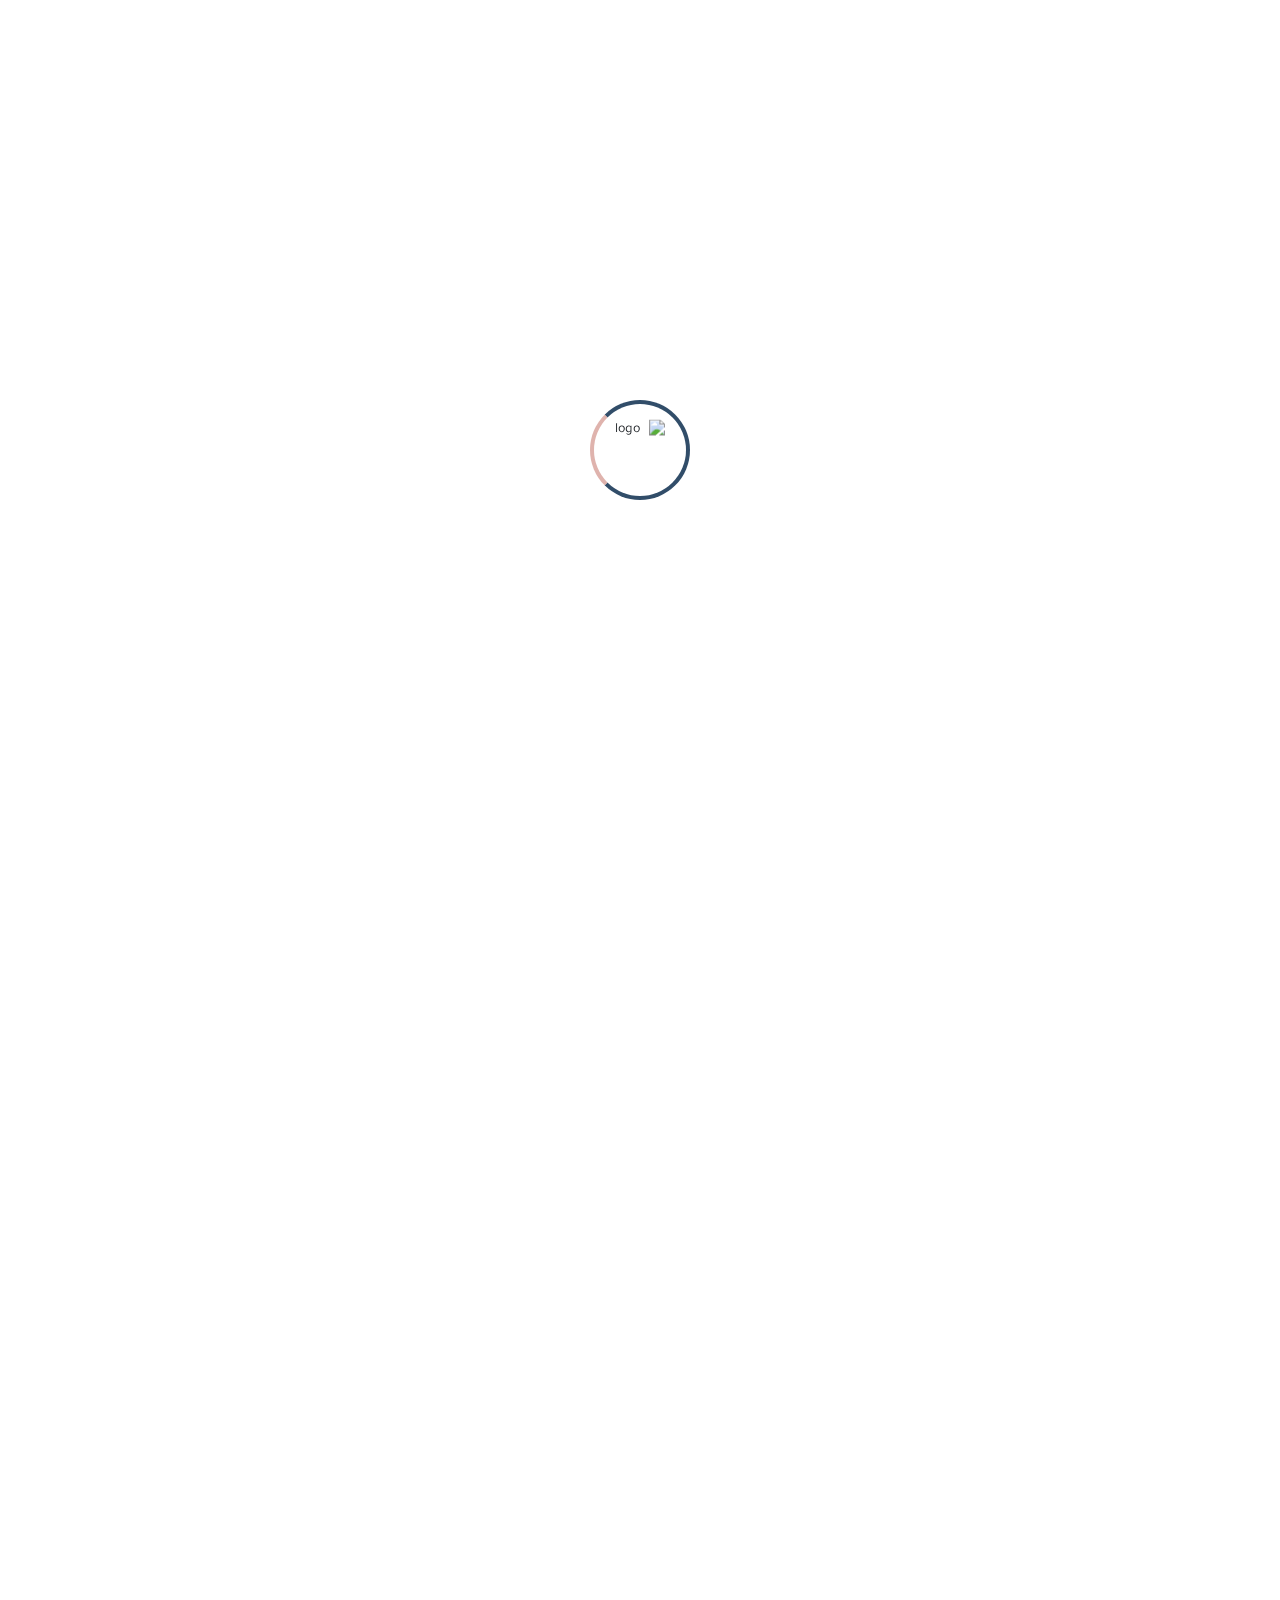
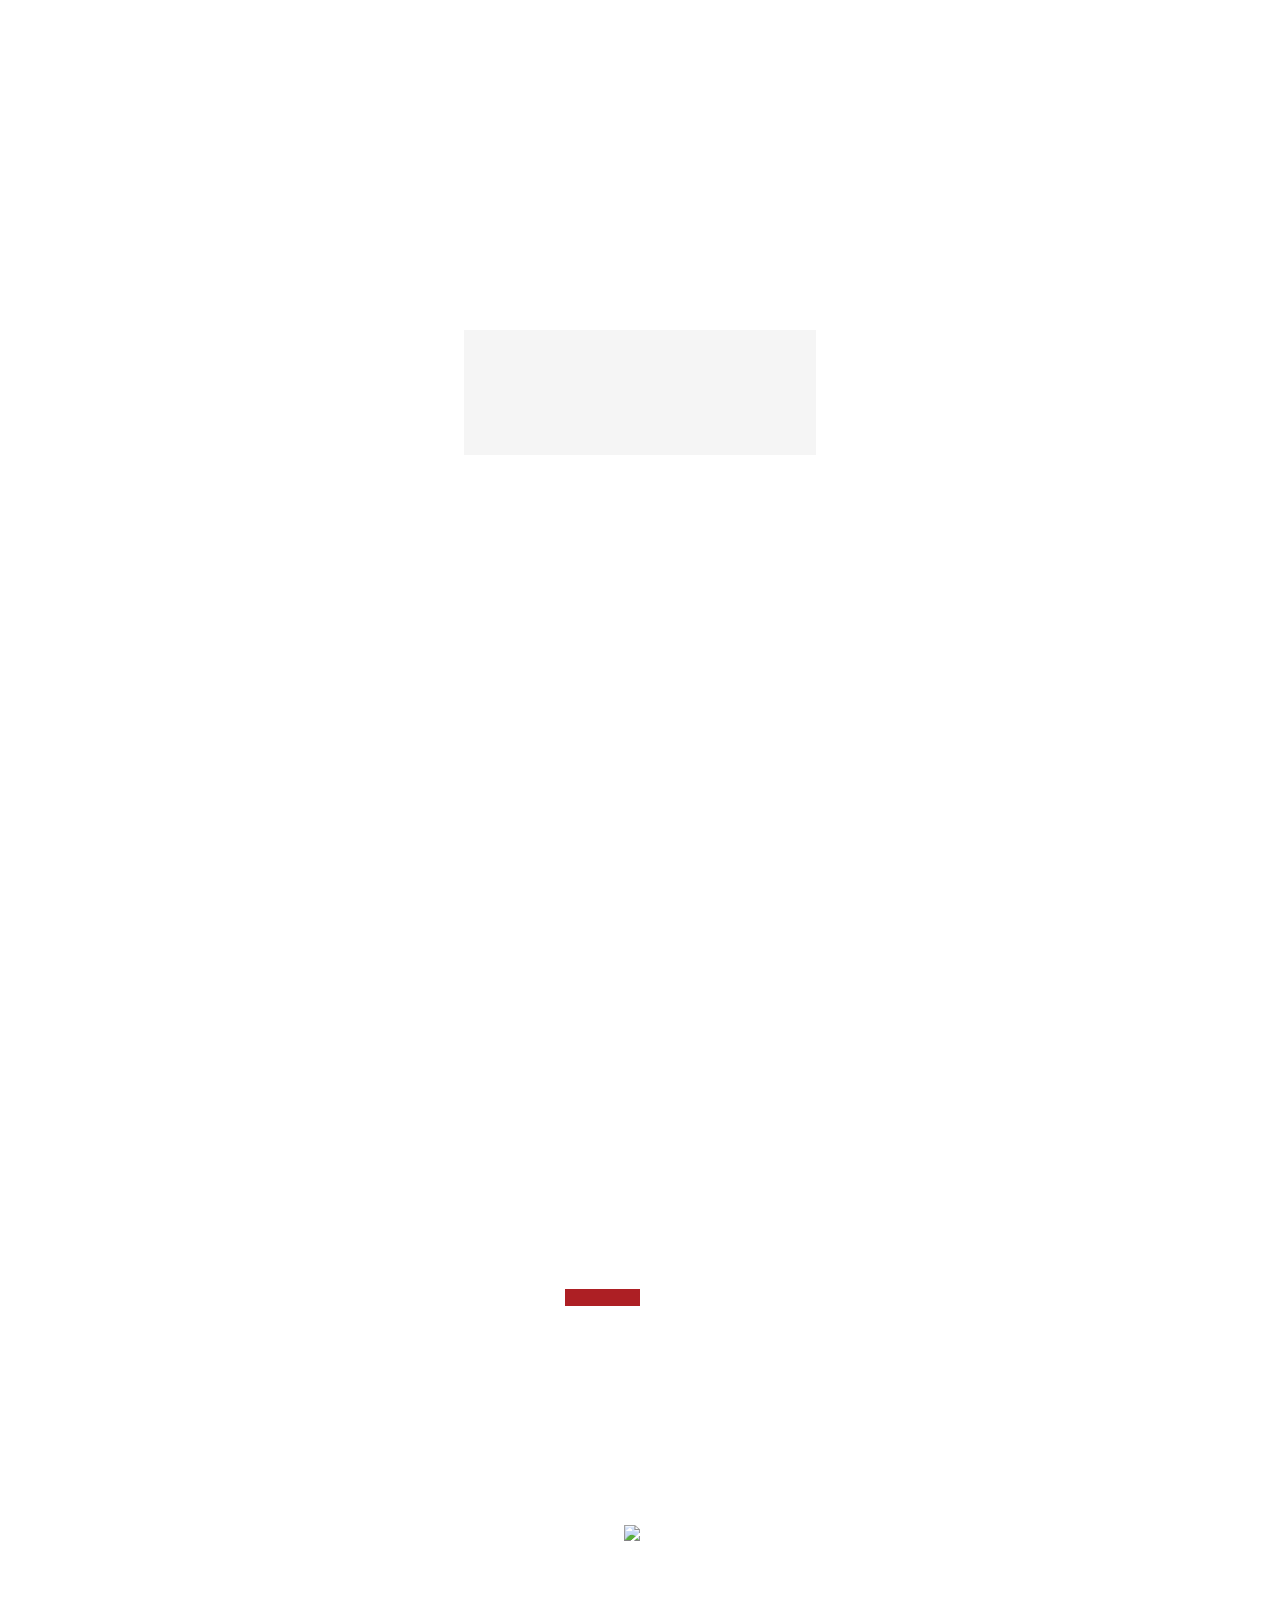
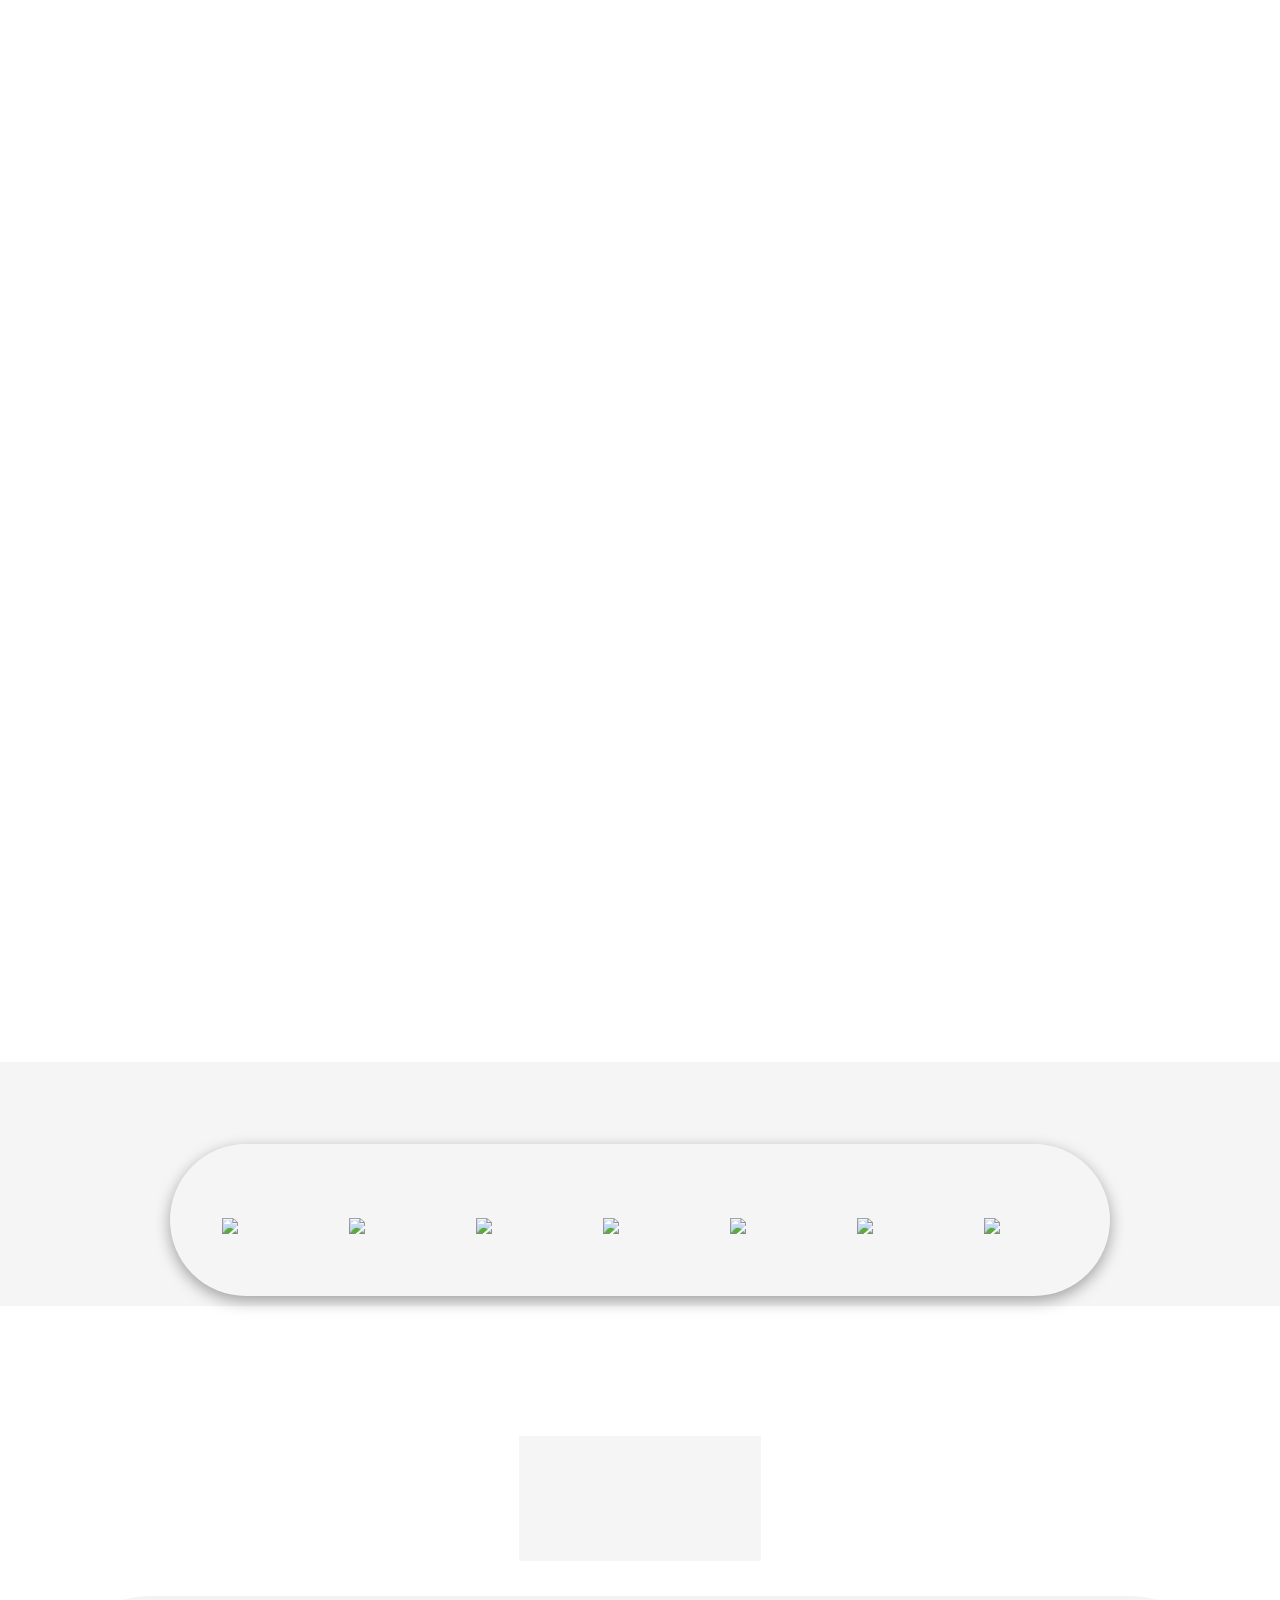
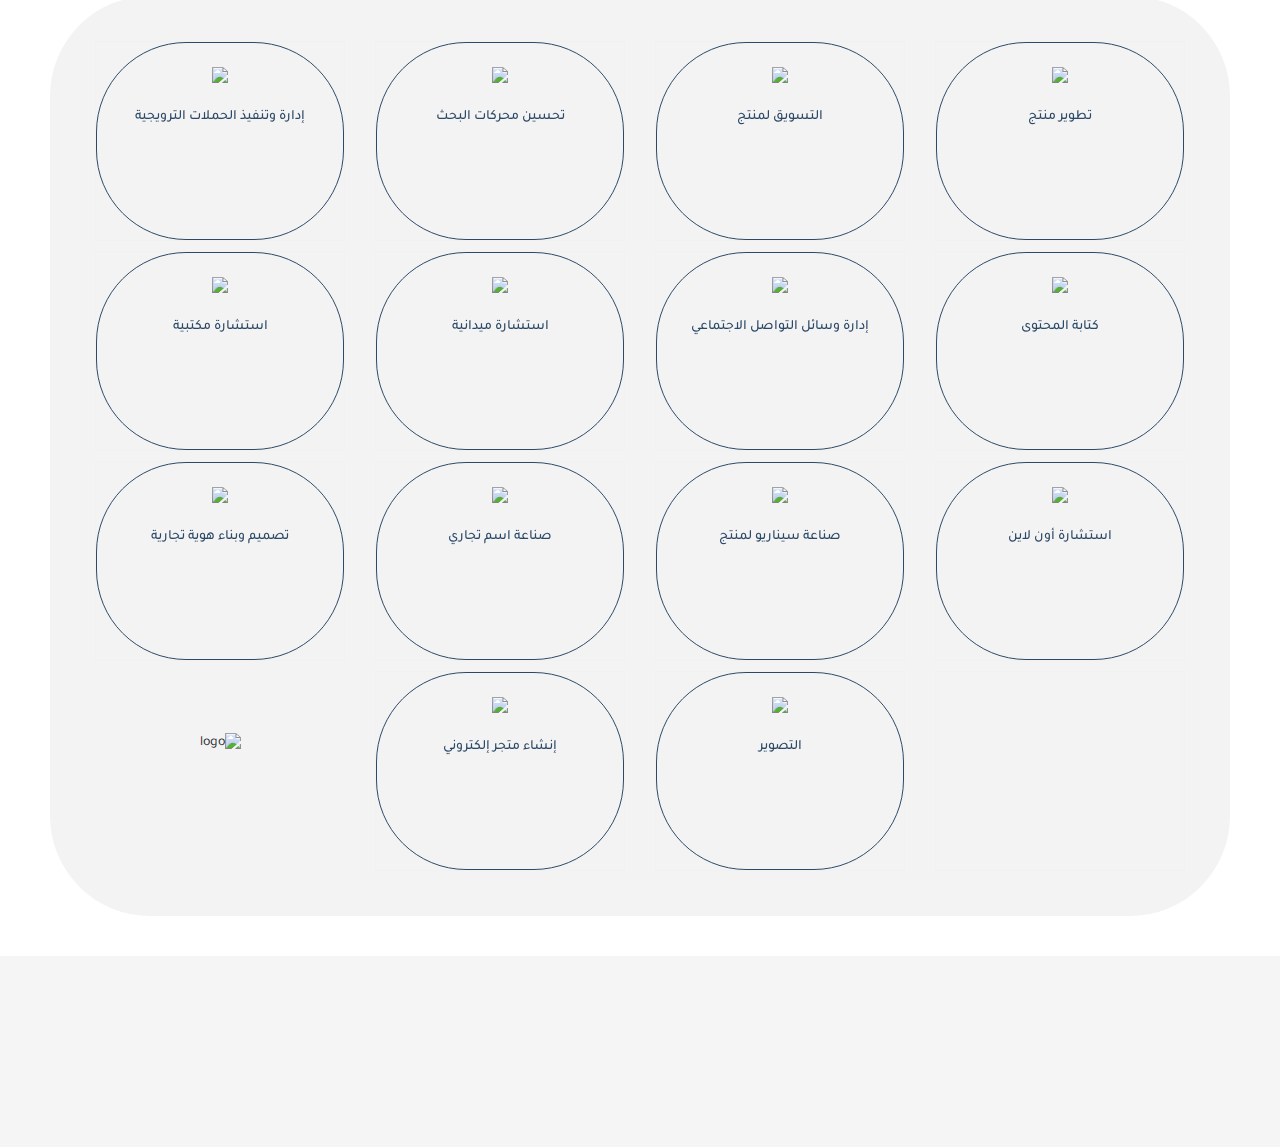
==== commit 5f0025c1: "Add files via upload" ====
--- a/ar/index.html
+++ b/ar/index.html
@@ -1,5 +1,5 @@
 <!DOCTYPE html>
-<html lang="ar" dir="rtl" class=" no-touch">
+<html lang="ar" >
     <head>
         <meta charset="utf-8">
         <meta name="viewport" content="width=device-width, initial-scale=1">
@@ -14,8 +14,11 @@
 		 <link href="css/bootstrap.min.css" rel="stylesheet" type="text/css">
 		  	  <link href="css/fontawesome.min.css" rel="stylesheet" type="text/css" >
         <link href="css/plugins.css" rel="stylesheet" type="text/css">
+		
         <link href="css/rtl-style.css" rel="stylesheet" type="text/css">
         <link href="css/mnfrid.css" rel="stylesheet" type="text/css">
+			  <link rel="stylesheet" type="text/css" href="css/demo.css" />
+			<link rel="stylesheet" href="css/client.css">
 		
         <!-- favicon -->	
         <link rel="icon" type="image/x-icon" href="images/logo/munfird.png">
@@ -23,22 +26,51 @@
 		<script src="js/plugins.js"></script> 
 		<script src="js/main.js"></script>
 		<script type="text/javascript" src="js/jquery.lazy.min.js"></script>	
+		<script type="text/javascript" src="js/slick.min.js"></script>	
+	
 		<!-- Global site tag (gtag.js) - Google Analytics -->
 
-
-<style>
-*{
-font-family: 'Tajawal' !important;
-}
-
-</style>
+  
+   
+    <script type="text/javascript">
+    	$(document).ready(function(){
+			$('.customer-logos').slick({
+				slidesToShow: 6,
+				slidesToScroll: 1,
+				centerMode: true,
+				autoplay: true,
+				autoplaySpeed: 2000,
+				arrows: false,
+				dots: false,
+				rtl: true,
+				pauseOnHover: false,
+				responsive: [{
+					breakpoint: 768,
+					settings: {
+						slidesToShow: 4
+					}
+				}, {
+					breakpoint: 520,
+					settings: {
+						slidesToShow: 3
+					}
+				}]
+			});
+		});
+    </script>
+		<!-- Global site tag (gtag.js) - Google Analytics -->
+
+
+
+
+
 
 
 	</head>
 	<body class="loader">
 		<!-- loading start -->
 		<div class="loading">
-		    <img class="logo-loading" src="images/logo/munfird.png"s alt="logo">
+		    <img class="logo-loading" src="images/logo/munfird.png" alt="logo">
 	    </div><!-- loading end -->
 	    
 		<!-- pointer start -->
@@ -297,7 +329,7 @@
 				<!-- container start -->
 				<div data-animation-container class="container small bottom-padding-60 text-center">
 					<h2 data-animation-child class="large-title text-height-10 text-color-1 overlay-anim-box2" data-animation="overlay-anim2">ملف أعمال</h2><br>
-					<p data-animation-child class="fade-anim-box tr-delay02 text-color-1 xsmall-title-oswald top-margin-5" data-animation="fade-anim">نقدم حلول رقمية</p>
+					
 				</div><!-- container end -->
 				
 			<div class="bottom-padding-90">
@@ -309,7 +341,9 @@
 							<div class="flex-container container small">
 								<!-- column start -->
 								<div data-animation-container class="six-columns">
-									<div class="content-right-margin-40">
+									<div class="content-right-margin-40" style="
+    text-align: right;
+">
 										<span class="small-title-oswald red-color overlay-anim-box2" data-animation="overlay-anim2">تصميم جرافيك</span>
 													<h3 class="title-style text-color-1">
 											<span data-animation-child="" class="overlay-anim-box2 overlay-dark-bg-2 tr-delay01" data-animation="overlay-anim2"> مواقع التواصل الاجتماعي</span><br>
@@ -317,6 +351,7 @@
 											<span data-animation-child="" class="overlay-anim-box2 overlay-dark-bg-2 tr-delay03" data-animation="overlay-anim2">تصاميم المجلات</span><br>
 											<span data-animation-child="" class="overlay-anim-box2 overlay-dark-bg-2 tr-delay03" data-animation="overlay-anim2">الهويات</span>
 										</h3>
+										<img  src="images/porto/graphicdesign.png">
 										<p data-animation-child="" class="p-style-small text-color-2 fade-anim-box tr-delay04" data-animation="fade-anim">
 
 تصاميم تأخذ علامتك لبعد جديد من التأثير، تتنوع حسب احتياجك وتصمم وفق رغبتك.
@@ -355,13 +390,16 @@
 								</div><!-- column end -->
 								<!-- column start -->
 								<div data-animation-container class="six-columns">
-									<div class="content-left-margin-40">
+									<div class="content-left-margin-40" style="
+    text-align: right;
+">
 										<span class="small-title-oswald red-color overlay-anim-box2" data-animation="overlay-anim2">الوسائط الرقمية</span>
 										<h3 class="title-style text-color-1">
 											<span data-animation-child="" class="overlay-anim-box2 overlay-dark-bg-2 tr-delay01" data-animation="overlay-anim2">الفيديوهات</span><br>
 											<span data-animation-child="" class="overlay-anim-box2 overlay-dark-bg-2 tr-delay02" data-animation="overlay-anim2">التصوير الفوتوغرافي</span><br>
 											<span data-animation-child="" class="overlay-anim-box2 overlay-dark-bg-2 tr-delay03" data-animation="overlay-anim2">الرسوم المتحركة</span>
 										</h3>
+											<img  src="images/porto/media.jpg">
 										<p data-animation-child="" class="p-style-small text-color-2 fade-anim-box tr-delay04" data-animation="fade-anim">فريق موهوب، ومحترف، ومستعد لتوثيق جميع تفاصيل علامتك التجارية بطرق إبداعية ومميزة تبرز أعمالك.
 </p>
 										<div data-animation-child class="arrow-btn-box top-margin-30 fade-anim-box tr-delay05" data-animation="fade-anim">
@@ -375,6 +413,48 @@
 					</div><!-- portfolio-content end -->
 				</div><!-- bottom-padding-90 end -->
 		
+						<div class="bottom-padding-90">
+					<!-- portfolio-content start -->
+					<div class="portfolio-content flex-min-height-box">
+						<!-- portfolio-content-inner start -->
+						<div class="portfolio-content-inner flex-min-height-inner">
+							<!-- flex-container start -->
+							<div class="flex-container container small">
+								<!-- column start -->
+								<div data-animation-container class="six-columns">
+									<div class="content-right-margin-40" style="
+    text-align: right;
+">
+										<span class="small-title-oswald red-color overlay-anim-box2" data-animation="overlay-anim2">التقارير</span>
+													<h3 class="title-style text-color-1">
+											<span data-animation-child="" class="overlay-anim-box2 overlay-dark-bg-2 tr-delay01" data-animation="overlay-anim2"> بحوث التسويق</span><br>
+											<span data-animation-child="" class="overlay-anim-box2 overlay-dark-bg-2 tr-delay02" data-animation="overlay-anim2">دراسة الحالة</span><br>
+
+										</h3>
+										<img  src="images/porto/repo.jpg">
+										<p data-animation-child="" class="p-style-small text-color-2 fade-anim-box tr-delay04" data-animation="fade-anim">
+
+تمثل دراسات الحالة ركيزة للشركات <br> من أجل توفير المعلومات ذات الصلة <br> والتكتيكات الناجحة. انقر هنا لقراءة المزيد.
+</p>
+										
+										<div data-animation-child class="arrow-btn-box top-margin-30 fade-anim-box tr-delay05" data-animation="fade-anim">
+											<a href="" class="arrow-btn pointer-large animsition-link"style="background:#1b2550;">اضغط هنا للمزيد</a>
+										</div>
+										
+									</div>
+								</div><!-- column end -->
+								<!-- column start -->
+								<div class="six-columns top-padding-60">
+									<a href="" class="portfolio-content-bg-box pointer-large hover-box hidden-box animsition-link">
+										<div class="portfolio-content-bg hover-img overlay-anim-box2 overlay-dark-bg-2 lazyload" data-animation="overlay-anim2" ></div>
+									</a>
+								</div><!-- column end -->
+							</div><!-- flex-container end -->
+						</div><!-- portfolio-content-inner end -->
+					</div><!-- portfolio-content end -->
+				</div><!-- bottom-padding-90 end -->
+				
+				
 				
 				
 
@@ -386,25 +466,29 @@
 				<!-- container start -->
 				<div class="container small top-bottom-padding-120"style="text-align: center;">
 					<!-- medium-title start -->
-					<h1 data-animation-container class="medium-title" style="direction:rtl;">
+					<h1 data-animation-container class="medium-title" >
 						<!--<span data-animation-child class="title-fill" data-animation="title-fill-anim" data-text="Fine Folks">Fine Folks</span><br>-->
 						<span data-animation-child class="title-fill tr-delay01" data-animation="title-fill-anim" data-text="شركائنا">شركائنا</span><br>
 						
 					</h1><!-- medium-title end -->
-<div class="wrapper">
-					<div class="item"><img class="slider-img" src="images/brand/bsh.png"></div>
-					<div class="item"><img class="slider-img" src="images/brand/alabeer.png"></div>
-					<div class="item"><img class="slider-img" src="images/brand/anala.png"></div>
-					<div class="item"><img class="slider-img" src="images/brand/Aray.png"></div>
-					<div class="item"><img class="slider-img" src="images/brand/Artboard.png"></div>
-					<div class="item"><img class="slider-img" src="images/brand/asara.png"></div>
-					<div class="item"><img class="slider-img" src="images/brand/dewan.png"></div>
-					<div class="item"><img class="slider-img" src="images/brand/gnaty.png"></div>
-					<div class="item"><img class="slider-img" src="images/brand/laper.png"></div>
-					<div class="item"><img class="slider-img" src="images/brand/lens.png"></div>
-					<div class="item"><img class="slider-img" src="images/brand/shoby.png"></div>
-					<div class="item"><img class="slider-img" src="images/brand/zid.png"></div>
-				</div>		
+   
+            <div class="wrapper">
+					<section class=" customer-logos slider  se" >
+                  <div class="slide"><img  src="images/brand/bsh.png"></div>
+                  <div class="slide"><img  src="images/brand/alabeer.png"></div>
+                  <div class="slide"><img  src="images/brand/anala.png"></div>
+                  <div class="slide"><img  src="images/brand/Aray.png"></div>
+                  <div class="slide"><img  src="images/brand/Artboard.png"></div>
+                  <div class="slide"><img  src="images/brand/asara.png"></div>
+                  <div class="slide"><img  src="images/brand/dewan.png"></div>
+                  <div class="slide"><img  src="images/brand/gnaty.png"></div>
+	              <div class="slide"><img  src="images/brand/laper.png"></div>
+                  <div class="slide"><img  src="images/brand/lens.png"></div>
+                  <div class="slide"><img  src="images/brand/shoby.png"></div>
+                  <div class="slide"><img  src="images/brand/zid.png"></div>
+              
+               </section>	
+				</div>
 					
 				</div><!-- container end -->
 			</section><!-- section end -->
@@ -418,7 +502,7 @@
 					<!-- text-center start -->
 						<div data-animation-container="" class="text-center">
 						<h2 data-animation-child="" class="large-title text-height-10 text-color-1 overlay-anim-box2" data-animation="overlay-anim2">خدماتنا</h2><br>
-					
+						<p data-animation-child="" class="fade-anim-box tr-delay02 text-color-1 xsmall-title-oswald top-margin-5" data-animation="fade-anim">تحقق من الخدمات التي نقدمها في مُنفرد</p>
 					</div><!-- text-center end -->
 <div class="services">
 		 <div class="row">
@@ -719,4 +803,4 @@
 <!-- End of LiveChat code -->
         
 	</body>
-</html>
+</html>--- a/ar/css/rtl-style.css
+++ b/ar/css/rtl-style.css
@@ -1983,7 +1983,8 @@
 	
 	.menu-open {
 		margin: 20px 20px 0 0;
-	}	
+	}
+	
 	
 }
 
@@ -4048,7 +4049,7 @@
 	font-size: 12px;
 	line-height: 1;
 	font-weight: 500;
-	letter-spacing: 3px;
+	
 }
 
 .arrow-btn-box:hover .arrow-btn {
--- a/ar/css/mnfrid.css
+++ b/ar/css/mnfrid.css
@@ -239,9 +239,9 @@
 	    color: wheat;
 }
 .red-color {
-       background: white;
-    color: #1b164d;
-    padding: 5px;
+    background: white;
+    /* color: #1b164d; */
+    /* padding: 5px; */
 }
 .text-color-2 {
     color: #000000;
@@ -510,6 +510,7 @@
 	    width: 100px;
     height: auto;
 }
+
 .menu-close:before,
 .menu-close:after {
 	content: '';
@@ -582,7 +583,7 @@
     transition: .6s cubic-bezier(.858, .01, .068, .99);
 }
 .arrow-btn {
-    padding: 25px 40px 25px 60px;
+    
     background: #f0f0f0;
     color: white;
     -webkit-transition: .5s cubic-bezier(.858, .01, .068, .99);
@@ -596,13 +597,12 @@
     font-weight: 500;
     /* letter-spacing: 3px; */
 }
-
 .float{
 	position:fixed;
 	width:60px;
 	height:60px;
 	bottom:40px;
-    right: 150px;
+	    left: 150px;
 	background-color:#25d366;
 	color:#FFF;
 	border-radius:50px;
@@ -614,4 +614,4 @@
 
 .my-float{
 	margin-top:16px;
-}
+}--- a/ar/css/demo.css
+++ b/ar/css/demo.css
@@ -0,0 +1,210 @@
+
+/* ******************************************************
+	Author URI: https://frontendscript.com
+	Demo Purpose Only - May not require to add.
+	font-family: 'Work Sans', sans-serif;
+*********************************************************/
+
+.se {
+    float: left;
+    width: 100%;
+	 margin-top:3em;
+	 margin-bottom:2em;
+}
+
+
+
+/* ******************************************************
+	Header
+*********************************************************/
+
+.ScriptTop {
+    background: #fff none repeat scroll 0 0;
+    float: left;
+    font-size: 0.69em;
+    font-weight: 600;
+    line-height: 2.2;
+    padding: 12px 0;
+    text-transform: uppercase;
+    width: 100%;
+}
+
+/* To Navigation Style 1*/
+.ScriptTop ul {
+    margin: 24px 0;
+    padding: 0;
+    text-align: left;
+}
+.ScriptTop li{
+	list-style:none;	
+	display:inline-block;
+}
+.ScriptTop li a {
+    background: #6a4aed none repeat scroll 0 0;
+    color: #fff;
+    display: inline-block;
+    font-size: 14px;
+    font-weight: 600;
+    padding: 5px 18px;
+    text-decoration: none;
+    text-transform: capitalize;
+}
+.ScriptTop li a:hover{
+	background:#000;
+	color:#fff;
+}
+
+
+/* Header*/
+.ScriptHeader {
+    float: left;
+    width: 100%;
+    padding-top: 3em;
+	text-align:center;
+}
+.rt-heading {
+	
+    padding-bottom: 10px;
+    margin: 0 auto;
+}
+
+.ScriptHeader h1{
+    color: #6a4aed;
+    font-size: 26px;
+    font-weight: 700;
+    margin: 0;
+    line-height: normal;
+
+}
+.ScriptHeader h2 {
+    color: #312c8f;
+    font-size: 20px;
+    font-weight: 400;
+    margin: 5px 0 0;
+    line-height: normal;
+
+}
+
+.ScriptHeader h1 span {
+    display: block;
+    padding: 0;
+    font-size: 22px;
+    opacity: 0.7;
+    margin-top: 5px;
+
+}
+.ScriptHeader span {
+    display: block;
+    padding: 0;
+    font-size: 22px;
+    opacity: 0.7;
+    margin-top: 5px;
+}
+
+
+
+
+/* ******************************************************
+	Live Demo
+*********************************************************/
+
+
+
+
+
+/* ******************************************************
+	Responsive Grids
+*********************************************************/
+
+.rt-container {
+	margin: 0 auto;
+	padding-left:12px;
+	padding-right:12px;
+}
+.rt-row:before, .rt-row:after {
+  display: table;
+  line-height: 0;
+  content: "";
+}
+
+.rt-row:after {
+  clear: both;
+}
+[class^="col-rt-"] {
+  box-sizing: border-box;
+  -webkit-box-sizing: border-box;
+  -moz-box-sizing: border-box;
+  -o-box-sizing: border-box;
+  -ms-box-sizing: border-box;
+  padding: 0 15px;
+  min-height: 1px;
+  position: relative;
+}
+
+
+@media (min-width: 768px) {
+  .rt-container {
+    width: 750px;
+  }
+  [class^="col-rt-"] {
+    float: left;
+    width: 49.9999999999%;
+  }
+  .col-rt-6, .col-rt-12 {
+    width: 100%;
+  }
+  
+}
+
+@media (min-width: 1200px) {
+	.rt-container {
+		width: 1170px;
+	}
+	.col-rt-1 {
+		width:16.6%;
+	}
+	.col-rt-2 {
+		width:30.33%;
+	}
+	.col-rt-3 {
+		width:50%;
+	}
+	.col-rt-4 {
+		width: 67.664%;
+	}
+	.col-rt-5 {
+		width: 83.33%;
+	}
+	
+
+}
+
+@media only screen and (min-width:240px) and (max-width: 768px){
+	 .ScriptTop h1, .ScriptTop ul {
+		text-align: center;
+	}
+	.ScriptTop h1{
+		margin-top:0;
+		margin-bottom:15px;
+	}
+	.ScriptTop ul{
+		 margin-top:12px;		
+	}
+	
+	.ScriptHeader h1,
+	.ScriptHeader h2, 
+	.scriptnav ul{
+		text-align:center;	
+	}
+	.scriptnav ul{
+		 margin-top:12px;		
+	}
+	#float-right{
+		float:none;	
+	}
+	
+}
+
+
+
+
--- a/ar/css/client.css
+++ b/ar/css/client.css
@@ -0,0 +1,120 @@
+h2{
+  text-align:center;
+  padding: 20px;
+}
+/* Slider */
+
+.slick-slide {
+    margin: 0px 20px;
+}
+
+.slick-slide img {
+    width: 100%;
+}
+
+.slick-slider
+{
+    position: relative;
+    display: block;
+    box-sizing: border-box;
+    -webkit-user-select: none;
+    -moz-user-select: none;
+    -ms-user-select: none;
+            user-select: none;
+    -webkit-touch-callout: none;
+    -khtml-user-select: none;
+    -ms-touch-action: pan-y;
+        touch-action: pan-y;
+    -webkit-tap-highlight-color: transparent;
+}
+
+.slick-list
+{
+    position: relative;
+    display: block;
+    overflow: hidden;
+    margin: 0;
+    padding: 0;
+}
+.slick-list:focus
+{
+    outline: none;
+}
+.slick-list.dragging
+{
+    cursor: pointer;
+    cursor: hand;
+}
+
+.slick-slider .slick-track,
+.slick-slider .slick-list
+{
+    -webkit-transform: translate3d(0, 0, 0);
+       -moz-transform: translate3d(0, 0, 0);
+        -ms-transform: translate3d(0, 0, 0);
+         -o-transform: translate3d(0, 0, 0);
+            transform: translate3d(0, 0, 0);
+}
+
+.slick-track
+{
+    position: relative;
+    top: 0;
+    left: 0;
+    display: block;
+}
+.slick-track:before,
+.slick-track:after
+{
+    display: table;
+    content: '';
+}
+.slick-track:after
+{
+    clear: both;
+}
+.slick-loading .slick-track
+{
+    visibility: hidden;
+}
+
+.slick-slide
+{
+    display: none;
+    float: left;
+    height: 100%;
+    min-height: 1px;
+}
+[dir='rtl'] .slick-slide
+{
+    float: right;
+}
+.slick-slide img
+{
+    display: block;
+}
+.slick-slide.slick-loading img
+{
+    display: none;
+}
+.slick-slide.dragging img
+{
+    pointer-events: none;
+}
+.slick-initialized .slick-slide
+{
+    display: block;
+}
+.slick-loading .slick-slide
+{
+    visibility: hidden;
+}
+.slick-vertical .slick-slide
+{
+    display: block;
+    height: auto;
+    border: 1px solid transparent;
+}
+.slick-arrow.slick-hidden {
+    display: none;
+}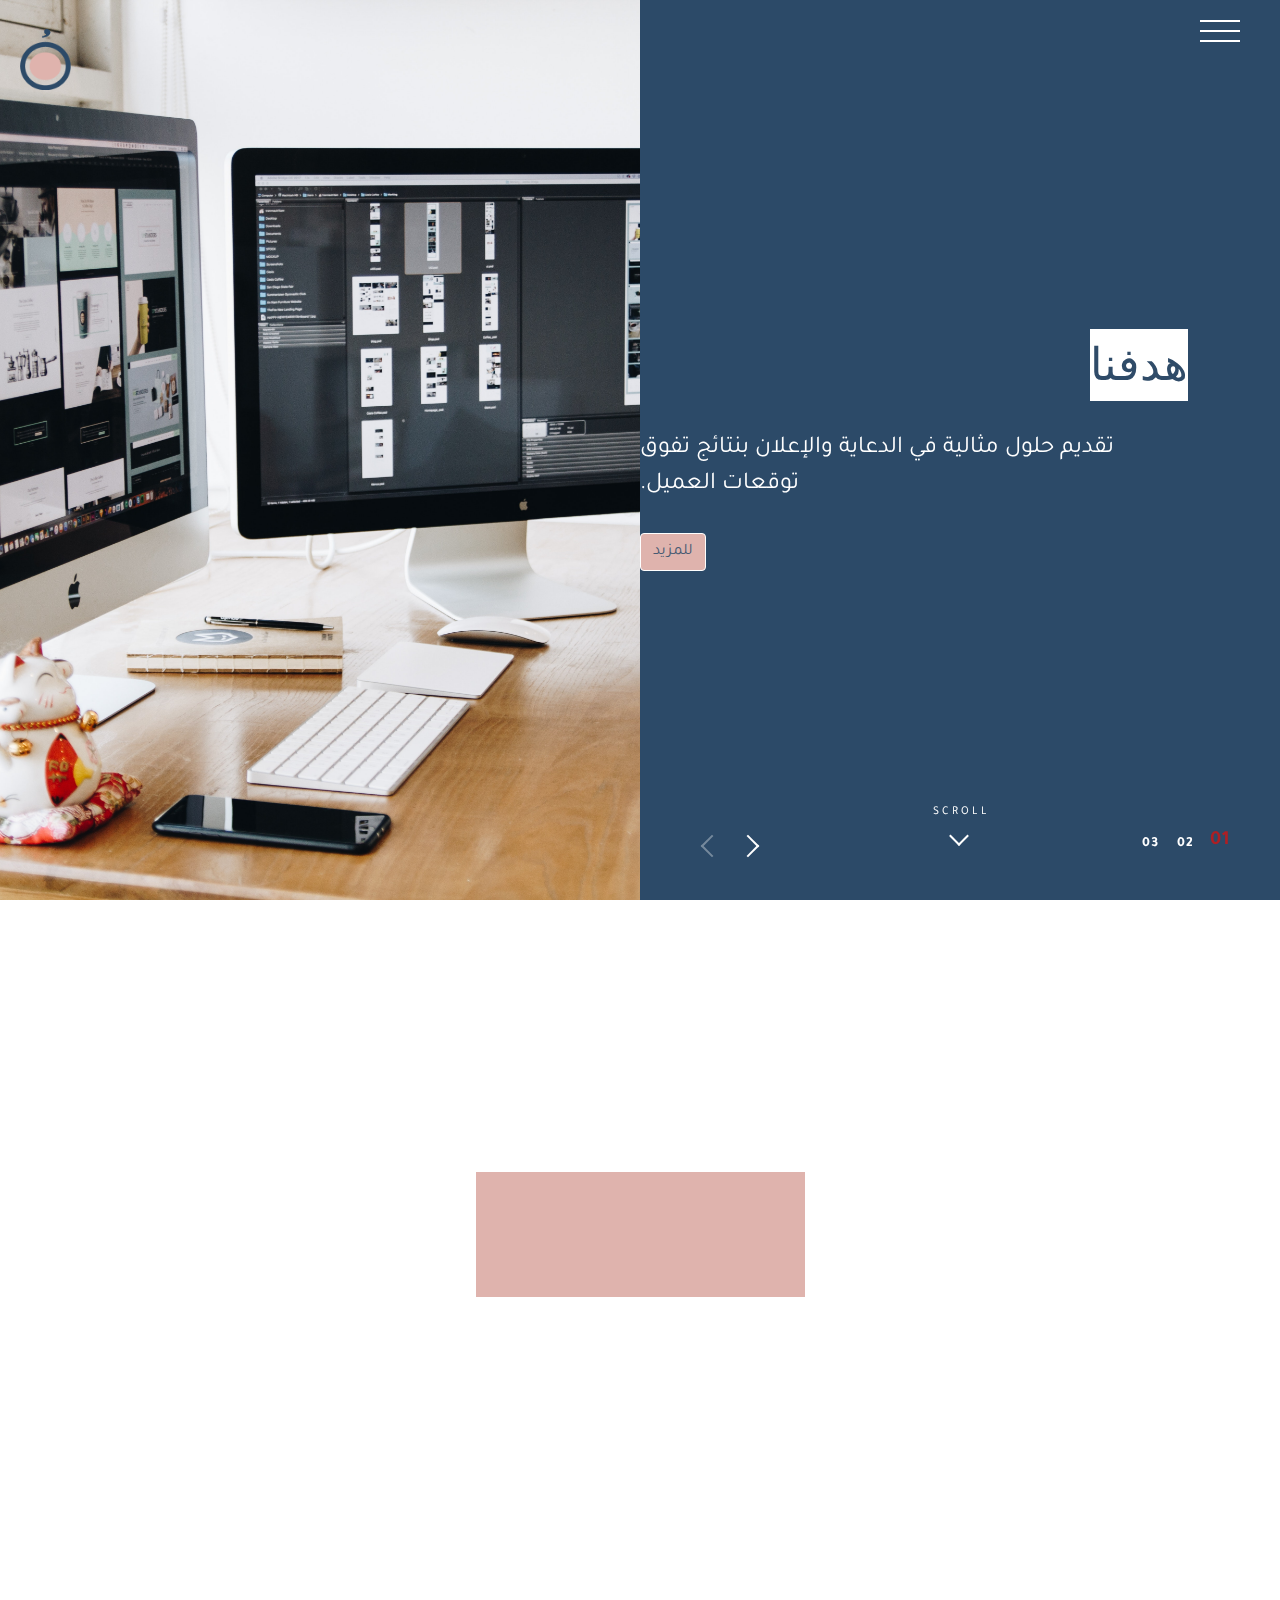
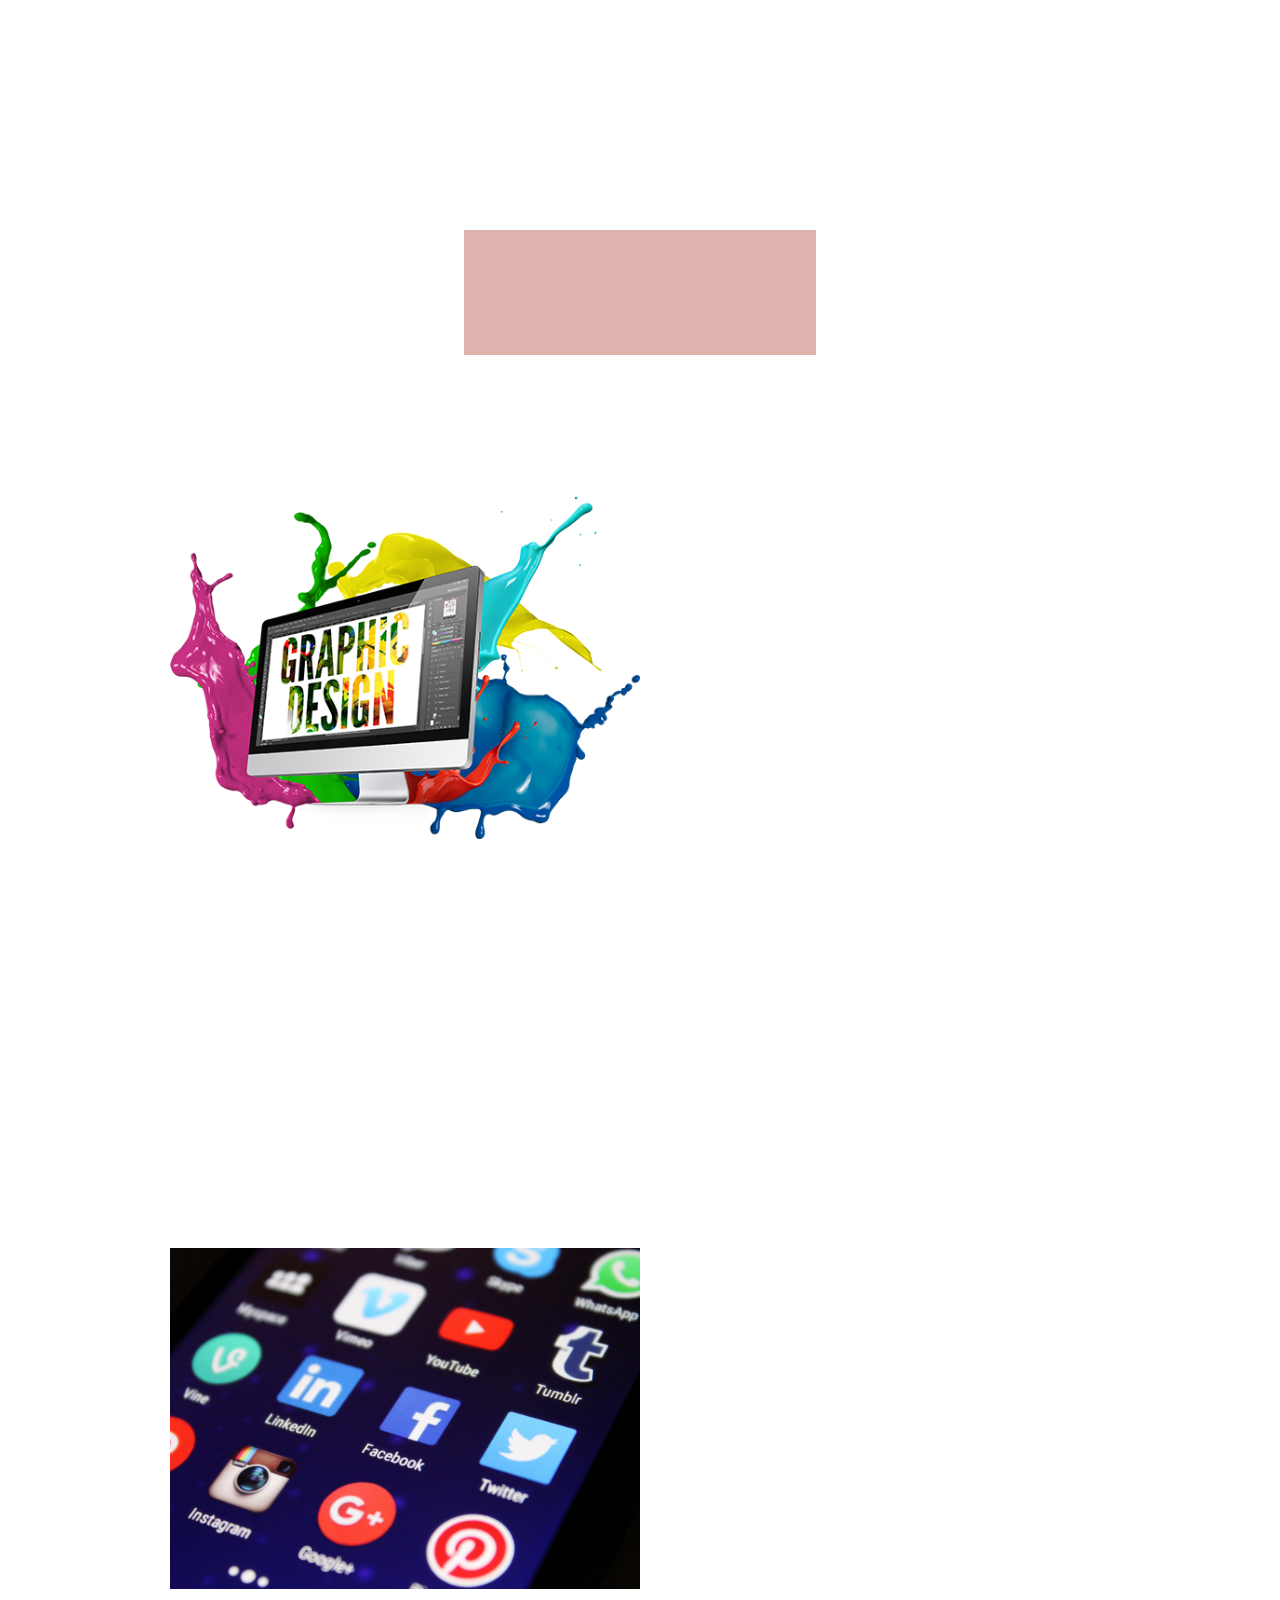
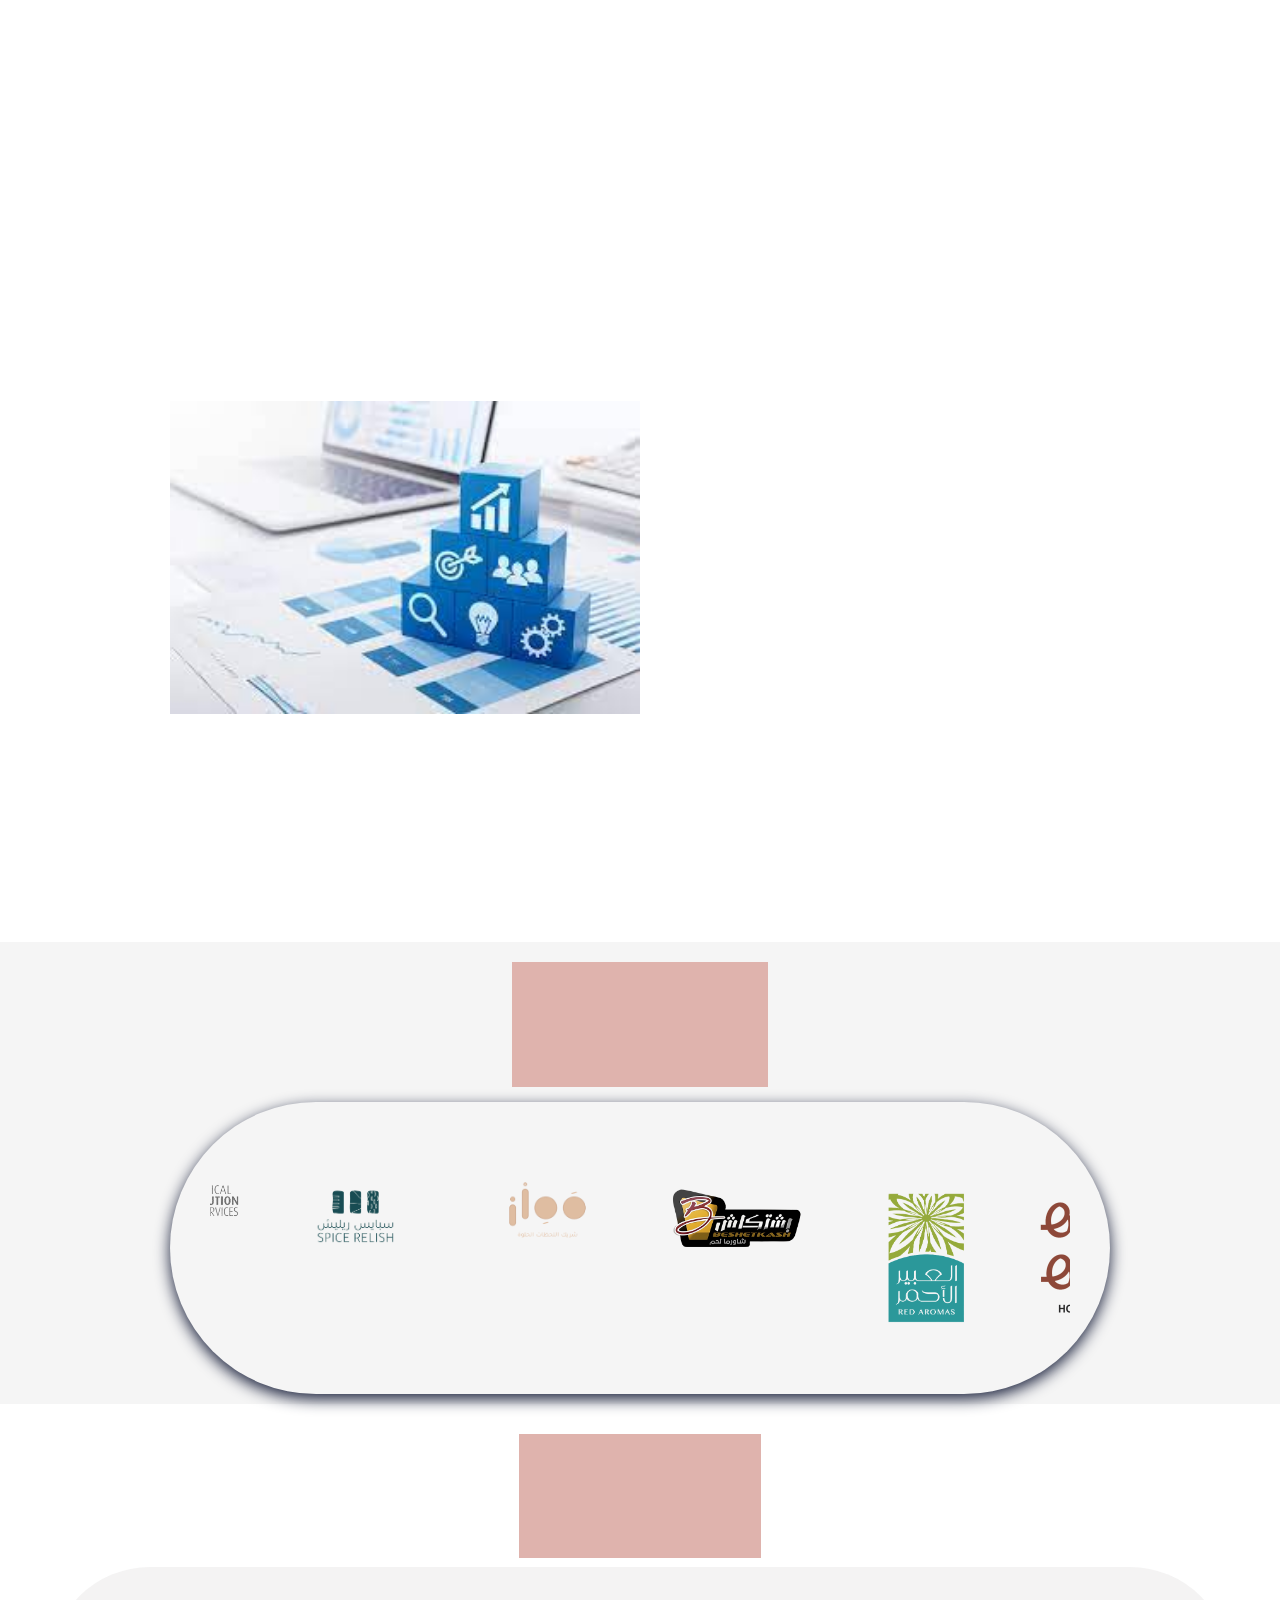
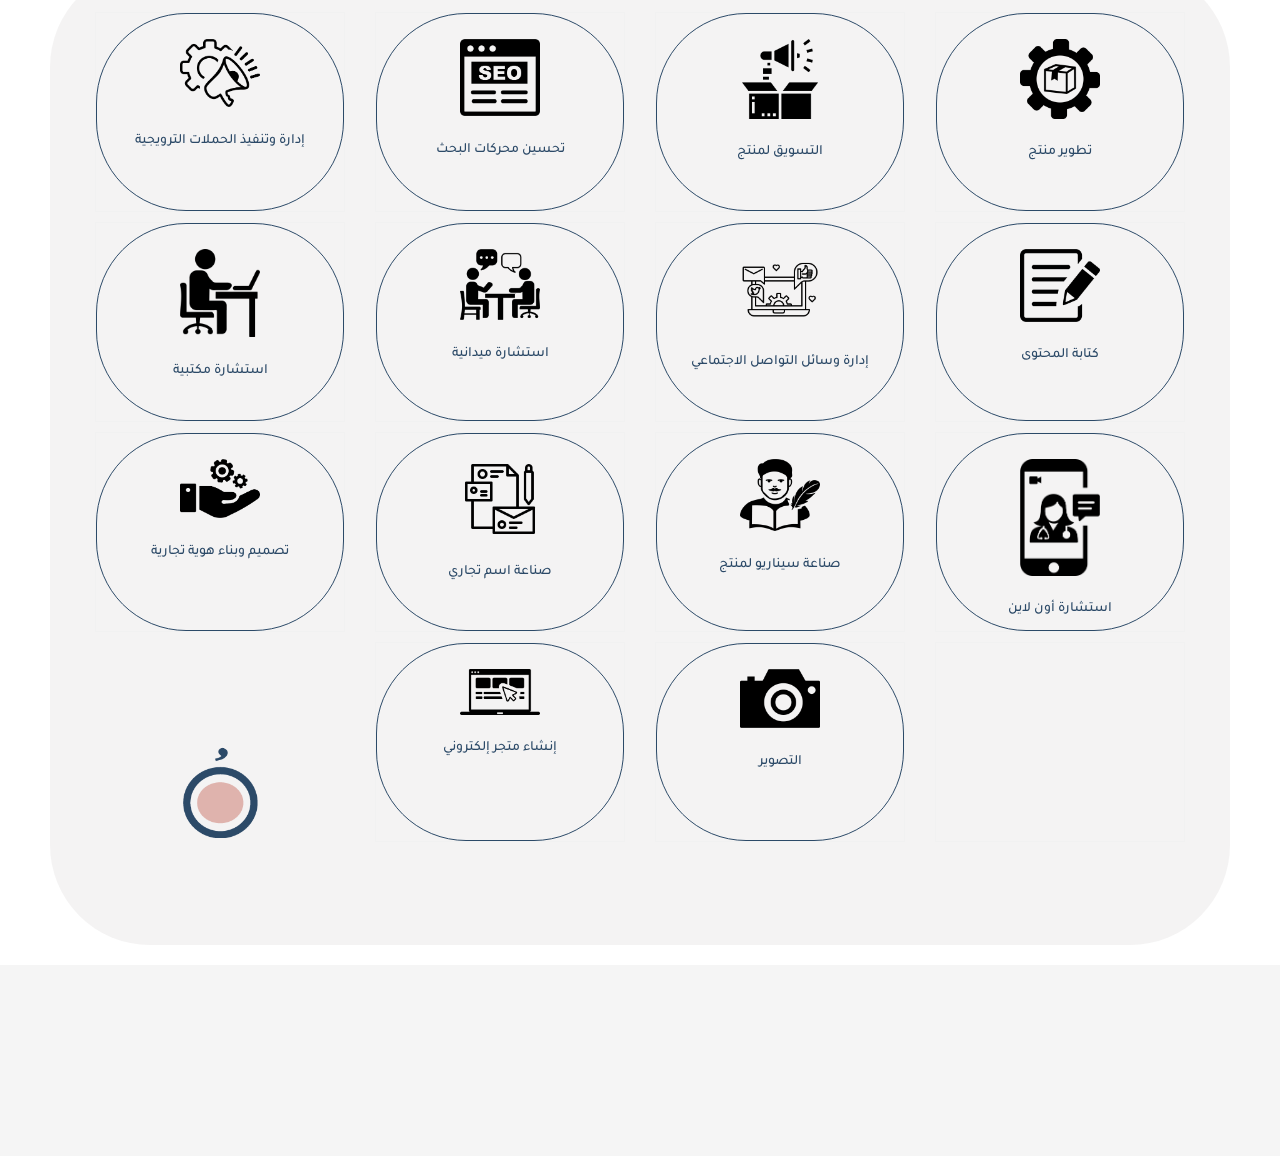
==== commit ad1f9cb6: "Add files via upload" ====
--- a/ar/index.html
+++ b/ar/index.html
@@ -9,10 +9,13 @@
 	<meta name="keywords" content="Snapchat ads,Marketing agency,digital marketing,Public relations,Mnfrid,brand identity,Infographic design,Facebook Ads,Social media management,Instagram Ads">
 		<!-- fonts -->
 	<link href='https://fonts.googleapis.com/css?family=Tajawal' rel='stylesheet'>
-		
+                
+				<link rel="stylesheet" href="https://use.fontawesome.com/releases/v5.6.3/css/all.css" integrity="sha384-UHRtZLI+pbxtHCWp1t77Bi1L4ZtiqrqD80Kn4Z8NTSRyMA2Fd33n5dQ8lWUE00s/" crossorigin="anonymous">
+
 		<!-- styles -->	
 		 <link href="css/bootstrap.min.css" rel="stylesheet" type="text/css">
-		  	  <link href="css/fontawesome.min.css" rel="stylesheet" type="text/css" >
+		  
+
         <link href="css/plugins.css" rel="stylesheet" type="text/css">
 		
         <link href="css/rtl-style.css" rel="stylesheet" type="text/css">
@@ -35,7 +38,7 @@
     <script type="text/javascript">
     	$(document).ready(function(){
 			$('.customer-logos').slick({
-				slidesToShow: 6,
+				slidesToShow: 4,
 				slidesToScroll: 1,
 				centerMode: true,
 				autoplay: true,
@@ -294,10 +297,11 @@
 						<div data-animation-container class="flex-container">
 							<!-- column start -->
 							<div class="twelve-columns text-center">
-								<h1 class="large-title text-height-12">
-									<span data-animation-child class="title-fill" data-animation="title-fill-anim" data-text="من مُنفرد؟">من مُنفرد؟</span><br>
-									<!--<span data-animation-child class="title-fill tr-delay01" data-animation="title-fill-anim" data-text="We are ">We are </span>-->
-								</h1>
+
+									<div data-animation-container class="container small bottom-padding-60 text-center">
+					<h2 data-animation-child class="large-title text-height-10 text-color-1 overlay-anim-box2" data-animation="overlay-anim2">من مُنفرد؟</h2><br>
+					
+				</div><!-- container end -->
 							</div><!-- column end -->
 							<!-- column start -->
 							<div class="twelve-columns">
@@ -344,27 +348,30 @@
 									<div class="content-right-margin-40" style="
     text-align: right;
 ">
-										<span class="small-title-oswald red-color overlay-anim-box2" data-animation="overlay-anim2">تصميم جرافيك</span>
-													<h3 class="title-style text-color-1">
-											<span data-animation-child="" class="overlay-anim-box2 overlay-dark-bg-2 tr-delay01" data-animation="overlay-anim2"> مواقع التواصل الاجتماعي</span><br>
-											<span data-animation-child="" class="overlay-anim-box2 overlay-dark-bg-2 tr-delay02" data-animation="overlay-anim2">اللوحات الإعلانية</span><br>
-											<span data-animation-child="" class="overlay-anim-box2 overlay-dark-bg-2 tr-delay03" data-animation="overlay-anim2">تصاميم المجلات</span><br>
-											<span data-animation-child="" class="overlay-anim-box2 overlay-dark-bg-2 tr-delay03" data-animation="overlay-anim2">الهويات</span>
+										
+												
+										<h3 class="title-style text-color-1">
+										    <span data-animation-child="" class="red-color overlay-anim-box2 overlay-dark-bg-2 tr-delay01" data-animation="overlay-anim2">تصميم جرافيك</span>
+											<span data-animation-child="" class="overlay-anim-box2 overlay-dark-bg-2 tr-delay02" data-animation="overlay-anim2"> مواقع التواصل الاجتماعي</span><br>
+											<span data-animation-child="" class="overlay-anim-box2 overlay-dark-bg-2 tr-delay03" data-animation="overlay-anim2">اللوحات الإعلانية</span><br>
+											<span data-animation-child="" class="overlay-anim-box2 overlay-dark-bg-2 tr-delay04" data-animation="overlay-anim2">تصاميم المجلات</span><br>
+											<span data-animation-child="" class="overlay-anim-box2 overlay-dark-bg-2 tr-delay05" data-animation="overlay-anim2">الهويات</span>
 										</h3>
-										<img  src="images/porto/graphicdesign.png">
+										
 										<p data-animation-child="" class="p-style-small text-color-2 fade-anim-box tr-delay04" data-animation="fade-anim">
 
 تصاميم تأخذ علامتك لبعد جديد من التأثير، تتنوع حسب احتياجك وتصمم وفق رغبتك.
 </p>
 										
-										<div data-animation-child class="arrow-btn-box top-margin-30 fade-anim-box tr-delay05" data-animation="fade-anim">
-											<a href="" class="arrow-btn pointer-large animsition-link"style="background:#1b2550;">اضغط هنا للمزيد</a>
+										<div data-animation-child class=" arrow-btn-box top-margin-30 fade-anim-box tr-delay05" data-animation="fade-anim">
+											<a href="" class=" arrow-btn pointer-large animsition-link"style="background:#1b2550;">اضغط هنا للمزيد</a>
 										</div>
 										
 									</div>
 								</div><!-- column end -->
 								<!-- column start -->
 								<div class="six-columns top-padding-60">
+								<img  src="images/porto/graphicdesign.png">	
 									<a href="" class="portfolio-content-bg-box pointer-large hover-box hidden-box animsition-link">
 										<div class="portfolio-content-bg hover-img overlay-anim-box2 overlay-dark-bg-2 lazyload" data-animation="overlay-anim2" ></div>
 									</a>
@@ -374,44 +381,54 @@
 					</div><!-- portfolio-content end -->
 				</div><!-- bottom-padding-90 end -->
 				
-				<!-- bottom-padding-90 start -->
-				<div class="bottom-padding-90">
+
+				
+							<div class="bottom-padding-90">
 					<!-- portfolio-content start -->
 					<div class="portfolio-content flex-min-height-box">
 						<!-- portfolio-content-inner start -->
 						<div class="portfolio-content-inner flex-min-height-inner">
 							<!-- flex-container start -->
-							<div class="flex-container reverse container small">
+							<div class="flex-container container small">
+								<!-- column start -->
+								<div data-animation-container class="six-columns">
+									<div class="content-right-margin-40" style="
+    text-align: right;
+">
+										
+										<h3 class="title-style text-color-1">
+									  <span  data-animation-child=""  class="red-color overlay-anim-box2 overlay-dark-bg-2 tr-delay01" data-animation="overlay-anim2">الوسائط الرقمية</span><br>
+										<span data-animation-child="" class="overlay-anim-box2 overlay-dark-bg-2 tr-delay02" data-animation="overlay-anim2">الفيديوهات</span><br>
+											<span data-animation-child="" class="overlay-anim-box2 overlay-dark-bg-2 tr-delay03" data-animation="overlay-anim2">التصوير الفوتوغرافي</span><br>
+											<span data-animation-child="" class="overlay-anim-box2 overlay-dark-bg-2 tr-delay04" data-animation="overlay-anim2">الرسوم المتحركة</span>
+
+										</h3>
+										
+										<p data-animation-child="" class="p-style-small text-color-2 fade-anim-box tr-delay04" data-animation="fade-anim">
+
+فريق موهوب، ومحترف، ومستعد لتوثيق جميع تفاصيل علامتك التجارية بطرق إبداعية ومميزة تبرز أعمالك.
+</p>
+										
+										<div data-animation-child class="arrow-btn-box top-margin-30 fade-anim-box tr-delay05" data-animation="fade-anim">
+											<a href="" class="arrow-btn pointer-large animsition-link"style="background:#1b2550;">اضغط هنا للمزيد</a>
+										</div>
+										
+									</div>
+								</div><!-- column end -->
 								<!-- column start -->
 								<div class="six-columns top-padding-60">
+							<img  src="images/porto/media.jpg">
 									<a href="" class="portfolio-content-bg-box pointer-large hover-box hidden-box animsition-link">
-										<div class="portfolio-content-bg hover-img overlay-anim-box2 overlay-dark-bg-2 lazyload" data-animation="overlay-anim2"></div>
+										<div class="portfolio-content-bg hover-img overlay-anim-box2 overlay-dark-bg-2 lazyload" data-animation="overlay-anim2" ></div>
 									</a>
-								</div><!-- column end -->
-								<!-- column start -->
-								<div data-animation-container class="six-columns">
-									<div class="content-left-margin-40" style="
-    text-align: right;
-">
-										<span class="small-title-oswald red-color overlay-anim-box2" data-animation="overlay-anim2">الوسائط الرقمية</span>
-										<h3 class="title-style text-color-1">
-											<span data-animation-child="" class="overlay-anim-box2 overlay-dark-bg-2 tr-delay01" data-animation="overlay-anim2">الفيديوهات</span><br>
-											<span data-animation-child="" class="overlay-anim-box2 overlay-dark-bg-2 tr-delay02" data-animation="overlay-anim2">التصوير الفوتوغرافي</span><br>
-											<span data-animation-child="" class="overlay-anim-box2 overlay-dark-bg-2 tr-delay03" data-animation="overlay-anim2">الرسوم المتحركة</span>
-										</h3>
-											<img  src="images/porto/media.jpg">
-										<p data-animation-child="" class="p-style-small text-color-2 fade-anim-box tr-delay04" data-animation="fade-anim">فريق موهوب، ومحترف، ومستعد لتوثيق جميع تفاصيل علامتك التجارية بطرق إبداعية ومميزة تبرز أعمالك.
-</p>
-										<div data-animation-child class="arrow-btn-box top-margin-30 fade-anim-box tr-delay05" data-animation="fade-anim">
-											<a href="" class="arrow-btn pointer-large animsition-link" style="background:#1b2550;">اضغط هنا للمزيد</a>
-										</div>
-										
-									</div>
 								</div><!-- column end -->
 							</div><!-- flex-container end -->
 						</div><!-- portfolio-content-inner end -->
 					</div><!-- portfolio-content end -->
 				</div><!-- bottom-padding-90 end -->
+				
+				
+				
 		
 						<div class="bottom-padding-90">
 					<!-- portfolio-content start -->
@@ -425,13 +442,14 @@
 									<div class="content-right-margin-40" style="
     text-align: right;
 ">
-										<span class="small-title-oswald red-color overlay-anim-box2" data-animation="overlay-anim2">التقارير</span>
-													<h3 class="title-style text-color-1">
-											<span data-animation-child="" class="overlay-anim-box2 overlay-dark-bg-2 tr-delay01" data-animation="overlay-anim2"> بحوث التسويق</span><br>
-											<span data-animation-child="" class="overlay-anim-box2 overlay-dark-bg-2 tr-delay02" data-animation="overlay-anim2">دراسة الحالة</span><br>
+										
+										<h3 class="title-style text-color-1">
+									  <span  data-animation-child=""  class="red-color overlay-anim-box2 overlay-dark-bg-2 tr-delay01" data-animation="overlay-anim2">التقارير</span><br>
+											<span data-animation-child="" class="overlay-anim-box2 overlay-dark-bg-2 tr-delay02" data-animation="overlay-anim2"> بحوث التسويق</span><br>
+											<span data-animation-child="" class="overlay-anim-box2 overlay-dark-bg-2 tr-delay03" data-animation="overlay-anim2">دراسة الحالة</span><br>
 
 										</h3>
-										<img  src="images/porto/repo.jpg">
+										
 										<p data-animation-child="" class="p-style-small text-color-2 fade-anim-box tr-delay04" data-animation="fade-anim">
 
 تمثل دراسات الحالة ركيزة للشركات <br> من أجل توفير المعلومات ذات الصلة <br> والتكتيكات الناجحة. انقر هنا لقراءة المزيد.
@@ -445,6 +463,7 @@
 								</div><!-- column end -->
 								<!-- column start -->
 								<div class="six-columns top-padding-60">
+								<img  src="images/porto/repo.jpg">
 									<a href="" class="portfolio-content-bg-box pointer-large hover-box hidden-box animsition-link">
 										<div class="portfolio-content-bg hover-img overlay-anim-box2 overlay-dark-bg-2 lazyload" data-animation="overlay-anim2" ></div>
 									</a>
@@ -466,14 +485,13 @@
 				<!-- container start -->
 				<div class="container small top-bottom-padding-120"style="text-align: center;">
 					<!-- medium-title start -->
-					<h1 data-animation-container class="medium-title" >
-						<!--<span data-animation-child class="title-fill" data-animation="title-fill-anim" data-text="Fine Folks">Fine Folks</span><br>-->
-						<span data-animation-child class="title-fill tr-delay01" data-animation="title-fill-anim" data-text="شركائنا">شركائنا</span><br>
-						
-					</h1><!-- medium-title end -->
+						<div data-animation-container class="container small bottom-padding-60 text-center">
+					<h2 data-animation-child class="large-title text-height-10 text-color-1 overlay-anim-box2" data-animation="overlay-anim2">شركائنا</h2><br>
+					
+				</div><!-- container end -->
    
-            <div class="wrapper">
-					<section class=" customer-logos slider  se" >
+        <div class="wrapper">
+					<section class=" se customer-logos slider">
                   <div class="slide"><img  src="images/brand/bsh.png"></div>
                   <div class="slide"><img  src="images/brand/alabeer.png"></div>
                   <div class="slide"><img  src="images/brand/anala.png"></div>
@@ -486,7 +504,11 @@
                   <div class="slide"><img  src="images/brand/lens.png"></div>
                   <div class="slide"><img  src="images/brand/shoby.png"></div>
                   <div class="slide"><img  src="images/brand/zid.png"></div>
-              
+				  <div class="slide"><img  src="images/brand/haly.png"></div>
+                  <div class="slide"><img  src="images/brand/knafly.png"></div>
+                  <div class="slide"><img  src="images/brand/mss.png"></div>
+                  <div class="slide"><img  src="images/brand/sp.png"></div>
+                  <div class="slide"><img  src="images/brand/mmlz.png"></div>
                </section>	
 				</div>
 					
@@ -502,7 +524,6 @@
 					<!-- text-center start -->
 						<div data-animation-container="" class="text-center">
 						<h2 data-animation-child="" class="large-title text-height-10 text-color-1 overlay-anim-box2" data-animation="overlay-anim2">خدماتنا</h2><br>
-						<p data-animation-child="" class="fade-anim-box tr-delay02 text-color-1 xsmall-title-oswald top-margin-5" data-animation="fade-anim">تحقق من الخدمات التي نقدمها في مُنفرد</p>
 					</div><!-- text-center end -->
 <div class="services">
 		 <div class="row">
@@ -756,7 +777,7 @@
 				<div class="four-columns bottom-padding-60">
 					<div class="content-left-right-margin-10 footer-center-mobile">
 						<ul class="footer-information text-color-4">
-							<li><i class="far fa-envelope"></i><a href="" class="xsmall-title-oswald"><span class="__cf_email__" data-cfemail=""> info@mnfrdsa.com</span></a></li>
+							<li><i class="fas fa-envelope"></i><a href="" class="xsmall-title-oswald"><span class="__cf_email__" data-cfemail=""> info@mnfrdsa.com</span></a></li>
 							<li><i class="fas fa-mobile-alt"></i><a href="" class="xsmall-title-oswald"> 966</a></li>
 							<li><i class="fas fa-map-marker-alt"></i><a href="" class="xsmall-title-oswald text-height-17"> العنوان <span> الرياض </span></a></li>
 						</ul>
@@ -764,12 +785,12 @@
 				</div><!-- column end -->
 				<!-- column start -->
 					<a href="whatsapp://" class="float" target="_blank">
-<i class="fa fa-whatsapp my-float"></i>
+<i class="fab fa-whatsapp	 my-float"></i>
 </a>
 				<div class="three-columns bottom-padding-60">
 					<div class="content-left-margin-10">
 						<ul class="footer-social">
-							<li><i class="fab fa-twitter" style="color: white;"></i>&nbsp;&nbsp;&nbsp;
+							<li> <i class="	fab fa-twitter"style="color: white;"></i>&nbsp;&nbsp;&nbsp;
 								<div class="flip-btn-box">
 									<a href="https://twitter.com" class="flip-btn pointer-small" data-text="تويتر">تويتر</a>
 								</div>
--- a/ar/css/rtl-style.css
+++ b/ar/css/rtl-style.css
@@ -117,11 +117,10 @@
 1. Basics
 --------------------------------------------------------------*/
 
-@font-face {
-  font-family: Swissra-Normall;
-  src: url(assets/webfonts/Swissra-Normal);
-}
-
+
+ @import url('http://fonts.cdnfonts.com/css/tajawal');
+
+                
 body{
 	direction:rtl;
 }
@@ -144,7 +143,7 @@
   	font-size: 14px;
   	-webkit-font-smoothing: antialiased;
   		-moz-osx-font-smoothing: grayscale;
-  	font-family: "Swissra-Normal", sans-serif;
+   font-family: 'Tajawal';
   	color: linear-gradient(90deg, rgba(27,22,77,1) 0%, rgba(27,22,77,1) 100%);
   	font-weight: 400;
  	margin: 0; 
@@ -188,7 +187,7 @@
 textarea {
 	font-size: 14px;
 	line-height: 1.75;
-	font-family: 'Swissra-Normal', sans-serif;
+	 font-family: 'Tajawal';
 }
 
 a:hover {
@@ -209,11 +208,11 @@
 
 p {
 	margin: 30px 0 0 0;
-	font-family: 'Swissra-Normal', sans-serif;
+ font-family: 'Tajawal';
 }
 
 a {
-	font-family: 'Swissra-Normal', sans-serif;
+ font-family: 'Tajawal';
 	text-decoration: none;
 	color: inherit;
 }
@@ -254,7 +253,7 @@
 h4, 
 h5, 
 h6 {
-	font-family: 'Swissra-Normal', sans-serif;
+	 font-family: 'Tajawal';
 	margin: 0;
   	line-height: 1.3;
 }
@@ -1414,7 +1413,7 @@
 }
 
 ::-webkit-input-placeholder {
-	font-family: 'Swissra-Normal', sans-serif;
+	 font-family: 'Tajawal';
    	text-transform: uppercase;
    	font-size: 12px;
    	font-weight: 400;
@@ -1424,7 +1423,7 @@
 }
 
 :-moz-placeholder {
-	font-family: 'Swissra-Normal', sans-serif;
+	 font-family: 'Tajawal';
    	text-transform: uppercase;
    	font-size: 12px;
    	font-weight: 400;
@@ -1434,7 +1433,7 @@
 }
 
 ::-moz-placeholder {
-	font-family: 'Swissra-Normal', sans-serif;
+	 font-family: 'Tajawal';
    	text-transform: uppercase;
    	font-size: 12px;
    	font-weight: 400;
@@ -1444,7 +1443,7 @@
 }
 
 :-ms-input-placeholder {
-	font-family: 'Swissra-Normal', sans-serif;
+ font-family: 'Tajawal';
    	text-transform: uppercase;
    	font-size: 12px;
    	font-weight: 400;
@@ -1454,7 +1453,7 @@
 }
 
 ::-ms-input-placeholder {
-	font-family: 'Swissra-Normal', sans-serif;
+	 font-family: 'Tajawal';
    	text-transform: uppercase;
    	font-size: 12px;
    	font-weight: 400;
@@ -1464,7 +1463,7 @@
 }
 
 ::placeholder { 
-   	font-family: 'Swissra-Normal', sans-serif;
+   	font-family: 'Tajawal', sans-serif;
    	text-transform: uppercase;
    	font-size: 12px;
    	font-weight: 400;
@@ -2466,7 +2465,7 @@
 	font-size: 55px;
 	line-height: 1.5;
 	font-weight: 500;
-	font-family: 'Swissra-Normal', sans-serif;
+	 font-family: 'Tajawal ';
 	color: white;
 	white-space: nowrap;
 }	
@@ -3210,11 +3209,11 @@
 }
 
 .open-sans-text {
-	font-family: 'Swissra-Normal', sans-serif !important;
+	 font-family: 'Tajawal ';
 }
 
 .Swissra-Normal-text {
-	font-family: 'Swissra-Normal', sans-serif !important;
+	 font-family: 'Tajawal ';
 }
 
 .text-trans-none {
@@ -3321,7 +3320,7 @@
 	text-transform: uppercase;
 	font-weight: 500;
 	letter-spacing: 1px;
-	font-family: 'Swissra-Normal', sans-serif;
+	 font-family: 'Tajawal ';
 	line-height: 1.6;
 	font-size: 30px;
 }
@@ -3332,7 +3331,7 @@
 	line-height: 1.4;
 	font-weight: 600;
 	letter-spacing: 0px;
-	font-family: 'Swissra-Normal', sans-serif;
+ font-family: 'Tajawal ';
 }
 
 .small-title-Swissra-Normal {
@@ -3341,7 +3340,7 @@
 	line-height: 1.4;
 	font-weight: 600;
 	letter-spacing: 0px;
-	font-family: 'Swissra-Normal', sans-serif;
+	 font-family: 'Tajawal ';
 }
 
 .xsmall-title-Swissra-Normal {
@@ -3350,7 +3349,7 @@
 	line-height: 1.4;
 	font-weight: 600;
 	letter-spacing: 1px;
-	font-family: 'Swissra-Normal', sans-serif;
+ font-family: 'Tajawal ';
 }
 
 .medium-title {
@@ -3359,7 +3358,7 @@
 	line-height: 1.6;
 	font-weight: 500;
 	letter-spacing: 1px;
-	font-family: 'Swissra-Normal', sans-serif;
+	 font-family: 'Tajawal ';
 }
 
 .large-title {
@@ -3368,7 +3367,7 @@
 	line-height: 1.6;
 	font-weight: 600;
 	letter-spacing: 1px;
-	font-family: 'Swissra-Normal', sans-serif;
+ font-family: 'Tajawal';
 }
 
 .large-title-bold {
@@ -3377,7 +3376,7 @@
 	line-height: 1.90;
 	font-weight: 700;
 	letter-spacing: -2px;
-	font-family: 'Swissra-Normal', sans-serif;
+	 font-family: 'Tajawal';
 }
 
 .xlarge-title {
@@ -3386,7 +3385,7 @@
 	line-height: 1;
 	font-weight: 700;
 	letter-spacing: -2px;
-	font-family: 'Swissra-Normal', sans-serif;
+	 font-family: 'Tajawal';
 }
 
 .xxlarge-title {
@@ -3395,7 +3394,7 @@
 	line-height: 1;
 	font-weight: 700;
 	letter-spacing: -2px;
-	font-family: 'Swissra-Normal', sans-serif;
+ font-family: 'Tajawal';
 }
 
 .p-style-xsmall {
@@ -3403,7 +3402,7 @@
 	line-height: 2.35;
 	font-weight: 300;
 	letter-spacing: 0px;
-	font-family: 'Swissra-Normal', sans-serif;
+	 font-family: 'Tajawal Regular';
 }
 
 .p-style-small {
@@ -3411,7 +3410,7 @@
 	line-height: 2.15;
 	font-weight: 400;
 	letter-spacing: 1px;
-	font-family: 'Swissra-Normal', sans-serif;
+	 font-family: 'Tajawal';
 }
 
 .p-style-medium {
@@ -3419,7 +3418,7 @@
 	line-height: 1.8;
 	font-weight: 600;
 	letter-spacing: 0px;
-	font-family: 'Swissra-Normal', sans-serif;
+ font-family: 'Tajawal';
 }
 
 .p-style-large {
@@ -3427,7 +3426,7 @@
 	line-height: 1.8;
 	font-weight: 400;
 	letter-spacing: 0px;
-	font-family: 'Swissra-Normal', sans-serif;
+	 font-family: 'Tajawal';
 }
 
 .p-style-bold {
@@ -3435,7 +3434,7 @@
 	line-height: 1.6;
 	font-weight: 600;
 	letter-spacing: 1px;
-	font-family: 'Swissra-Normal', sans-serif;
+	 font-family: 'Tajawal';
 }
 
 .p-style-bold-up {
@@ -3444,7 +3443,7 @@
 	line-height: 1.5;
 	font-weight: 700;
 	letter-spacing: 1px;
-	font-family: 'Swissra-Normal', sans-serif;
+	 font-family: 'Tajawal';
 }
 
 .p-letter-style {
@@ -3453,7 +3452,7 @@
 	line-height: 1.2;
 	font-weight: 400;
 	letter-spacing: 5px;
-	font-family: 'Swissra-Normal', sans-serif;
+	 font-family: 'Tajawal';
 }
 
 @media only screen and (max-width: 1199px) {
@@ -3845,7 +3844,7 @@
 }
 
 .border-btn {
-	font-family: 'Swissra-Normal', sans-serif;
+	 font-family: 'Tajawal';
 	text-transform: uppercase;
 	letter-spacing: 6px;
 	font-size: 12px;
@@ -3970,8 +3969,8 @@
 .flip-btn {
 	position: relative;
 	color: transparent;
-	font-family: 'Swissra-Normal', sans-serif;
-	font-size: 12px;
+ font-family: 'Tajawal';
+ font-size: 12px;
 	line-height: 1;
 	text-transform: uppercase;
 	font-weight: 400;
@@ -4045,8 +4044,8 @@
 			transition: .5s cubic-bezier(.858, .01, .068, .99);
 	display: inline-block;
 	text-transform: uppercase;
-	font-family: 'Swissra-Normal', sans-serif;
-	font-size: 12px;
+ font-family: 'Tajawal';
+ font-size: 12px;
 	line-height: 1;
 	font-weight: 500;
 	
@@ -4161,7 +4160,7 @@
 	position: relative;
 	color: transparent;
 	display: block;
-	font-family: 'Swissra-Normal', sans-serif;
+	 font-family: 'Tajawal';
 	font-size: 12px;
 	line-height: 2.12;
 	text-transform: uppercase;
@@ -4360,7 +4359,7 @@
 	text-transform: uppercase;
 	font-weight: 700;
 	letter-spacing: 1px;
-	font-family: 'Swissra-Normal', sans-serif;
+	 font-family: 'Tajawal';
 	line-height: 1;
 	font-size: 55px;
 	color: #1B164D;
@@ -5387,7 +5386,7 @@
 }
 
 .footer-information span {
-	margin-left: 30px;
+	margin-left: 0px;
 }
 
 .footer-copyright {
@@ -5652,7 +5651,7 @@
 /* 12.2. Popup counter */
 .mfp-counter {
 	color: white;
-	font-family: 'Swissra-Normal', sans-serif;
+	 font-family: 'Tajawal';
     font-size: 14px;
     right: 50%;
     -webkit-transform: translateX(50%);
@@ -6439,7 +6438,7 @@
 	line-height: 1;
 	font-weight: 600;
 	letter-spacing: 1px;
-	font-family: 'Swissra-Normal';
+	 font-family: 'Tajawal';
 	-webkit-transition: .6s cubic-bezier(.19, .94, .336, 1);
 		-o-transition: .6s cubic-bezier(.19, .94, .336, 1);
 			transition: .6s cubic-bezier(.19, .94, .336, 1);
@@ -6602,7 +6601,7 @@
 	line-height: 1;
 	font-weight: 600;
 	letter-spacing: 1px;
-	font-family: 'Swissra-Normal', sans-serif;
+ font-family: 'Tajawal';
 	-webkit-transition: 1s cubic-bezier(.19, .94, .336, 1);
 		-o-transition: 1s cubic-bezier(.19, .94, .336, 1);
 			transition: 1s cubic-bezier(.19, .94, .336, 1);
@@ -8244,7 +8243,7 @@
 	line-height: normal;
 	letter-spacing: 1px;
 	text-transform: uppercase;
-	font-family: 'Swissra-Normal', sans-serif;
+	 font-family: 'Tajawal';
 }
 
 .search-btn {
@@ -8622,7 +8621,7 @@
 	line-height: normal;
 	letter-spacing: 1px;
 	text-transform: uppercase;
-	font-family: 'Swissra-Normal', sans-serif;
+ font-family: 'Tajawal';
 }
 
 .comments-form textarea {
@@ -8698,7 +8697,7 @@
 	letter-spacing: 1px;
 	text-transform: uppercase;
 	color: white;
-	font-family: 'Swissra-Normal', sans-serif;
+	 font-family: 'Tajawal';
 	-webkit-transition: .5s;
 		-o-transition: .5s;
 			transition: .5s;
@@ -8728,7 +8727,7 @@
 	top: 25px;
 	z-index: 2;
 	pointer-events: none;
-	font-family: 'Swissra-Normal', sans-serif;
+ font-family: 'Tajawal';
 	font-size: 13px;
 	font-weight: 500;
 	letter-spacing: 1px;
@@ -8773,7 +8772,7 @@
 	border-bottom: 1px solid rgba(250,250,250,.4);
 	-webkit-box-sizing: border-box;
 	        box-sizing: border-box;
-	font-family: 'Swissra-Normal', sans-serif;
+	 font-family: 'Tajawal';
 	font-size: 13px;
 	font-weight: 400;
 	letter-spacing: 1px;
@@ -8898,7 +8897,7 @@
 	position: absolute;
 	left: 50%;
 	top:  50%;
-	font-family: 'Swissra-Normal', sans-serif;
+	 font-family: 'Tajawal';
 	font-size: 12px;
 	font-weight: 400;
 	letter-spacing: 7px;
--- a/ar/css/mnfrid.css
+++ b/ar/css/mnfrid.css
@@ -1,6 +1,4 @@
-*{
-font-family: 'Tajawal' !important;
-}
+
 
 .pointer {
     position: fixed;
@@ -614,4 +612,47 @@
 
 .my-float{
 	margin-top:16px;
+}
+
+.bottom-padding-30 {
+    padding-bottom: 10px;
+}
+
+.top-padding-120 {
+    padding-top: 20px;
+}
+.font-por{
+	font-size:20px;
+	
+}
+.wrapper {
+    display: flex;
+    width: 100%;
+    margin: 0 auto;
+    overflow: hidden;
+    border-radius: 180px;
+    padding: 2.5rem;
+    background: #ddd0;
+    box-shadow: rgb(26 33 60) 0px 5px 15px;
+    flex-direction: row;
+    flex-wrap: nowrap;
+}
+.dark-bg-1 .overlay-anim-box2:before {
+    background: #dfb3ad;
+}
+.overlay-anim-box2:before {
+    content: '';
+    background: #dfb3ad;
+    position: absolute;
+    top: 0;
+    left: 0;
+    bottom: 0;
+    right: 0;
+    -webkit-transition: 1s cubic-bezier(.858, .01, .068, .99);
+    -o-transition: 1s cubic-bezier(.858, .01, .068, .99);
+    transition: 1s cubic-bezier(.858, .01, .068, .99);
+    z-index: 3;
+    -webkit-transform: translateX(0);
+    -ms-transform: translateX(0);
+    transform: translateX(0);
 }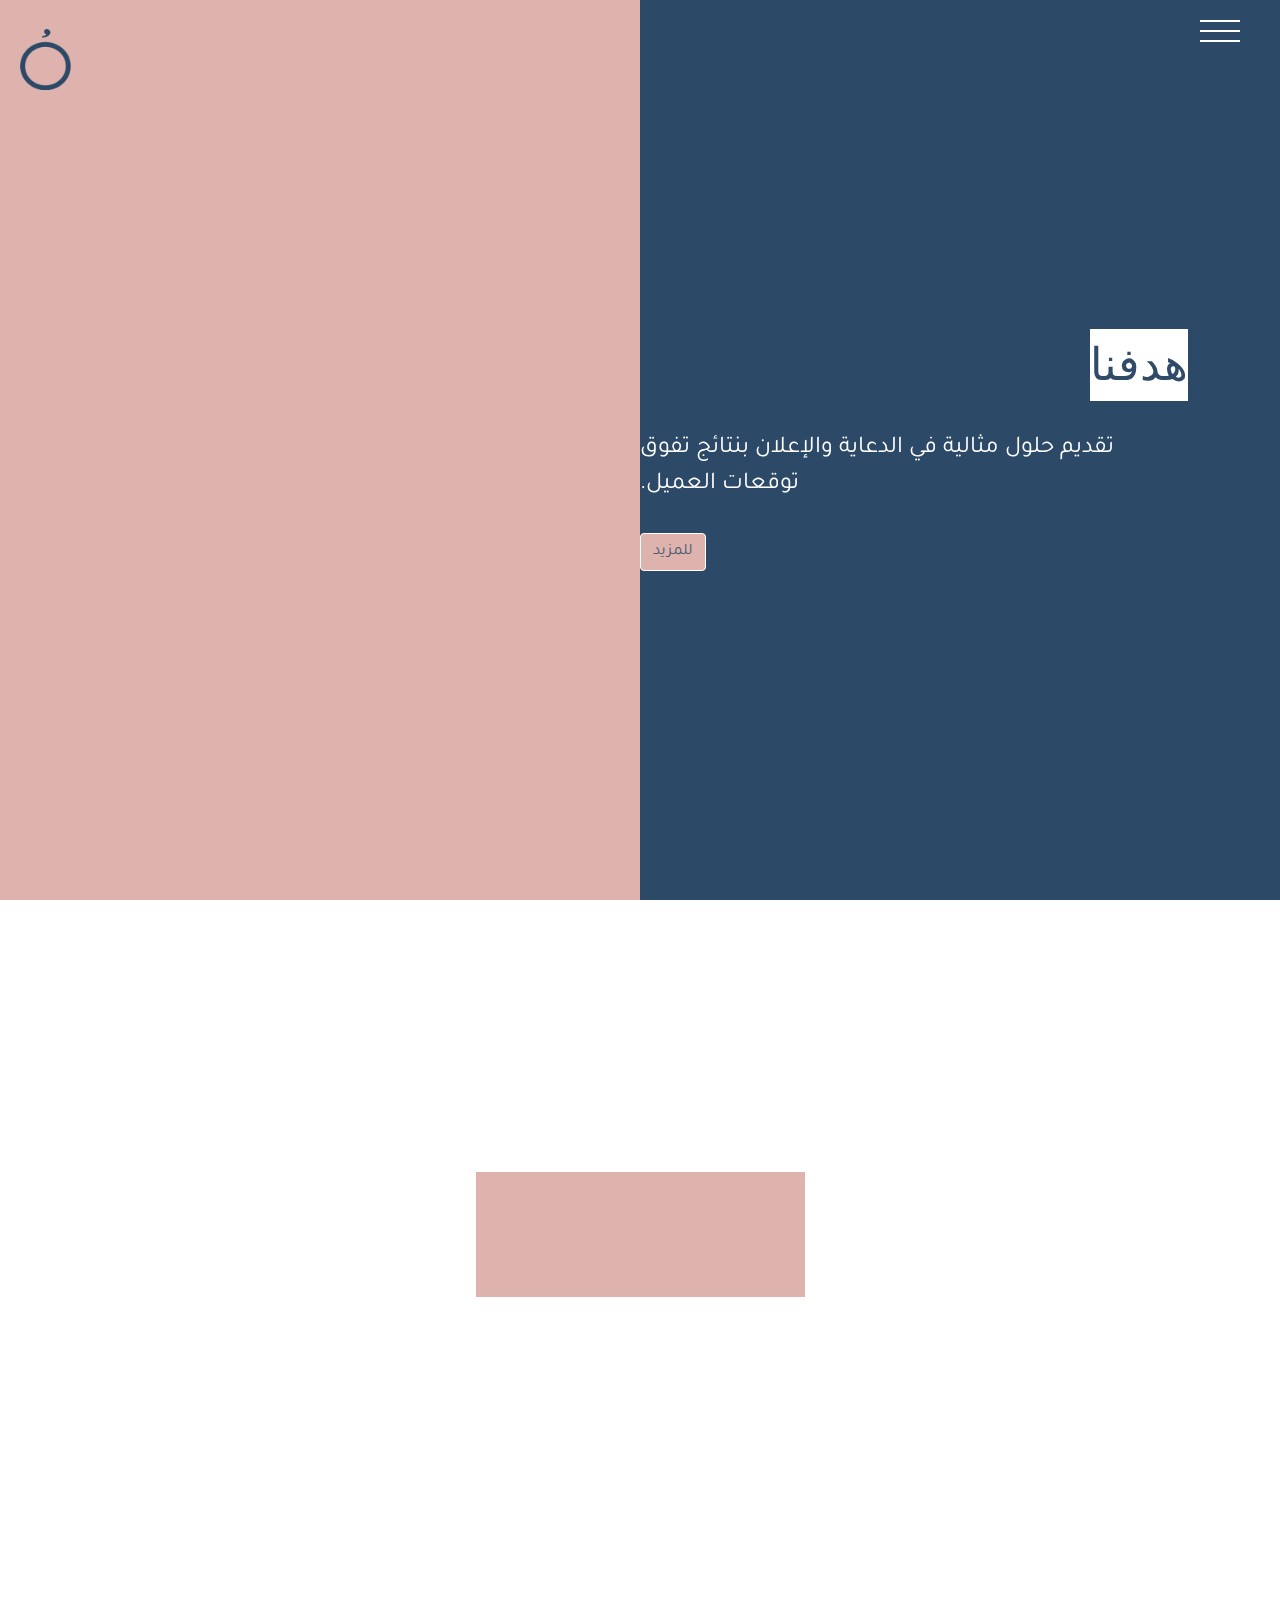
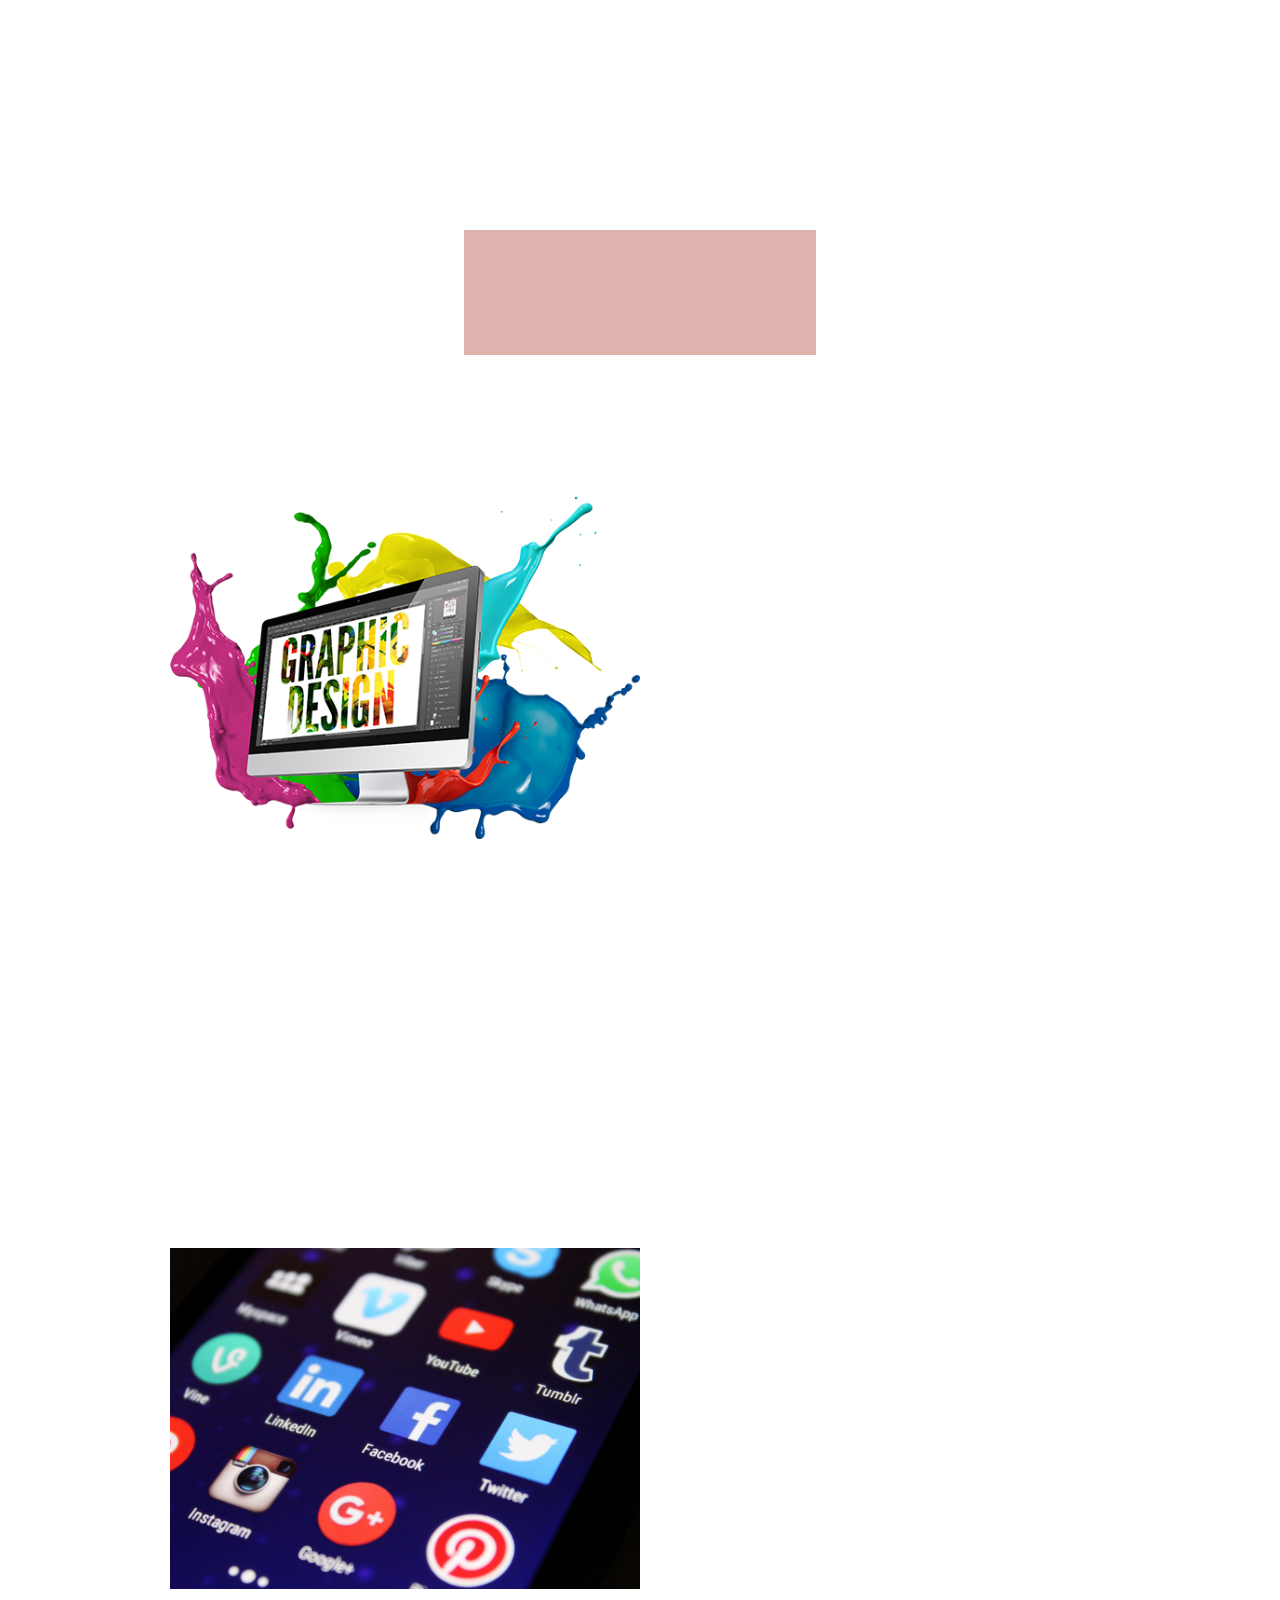
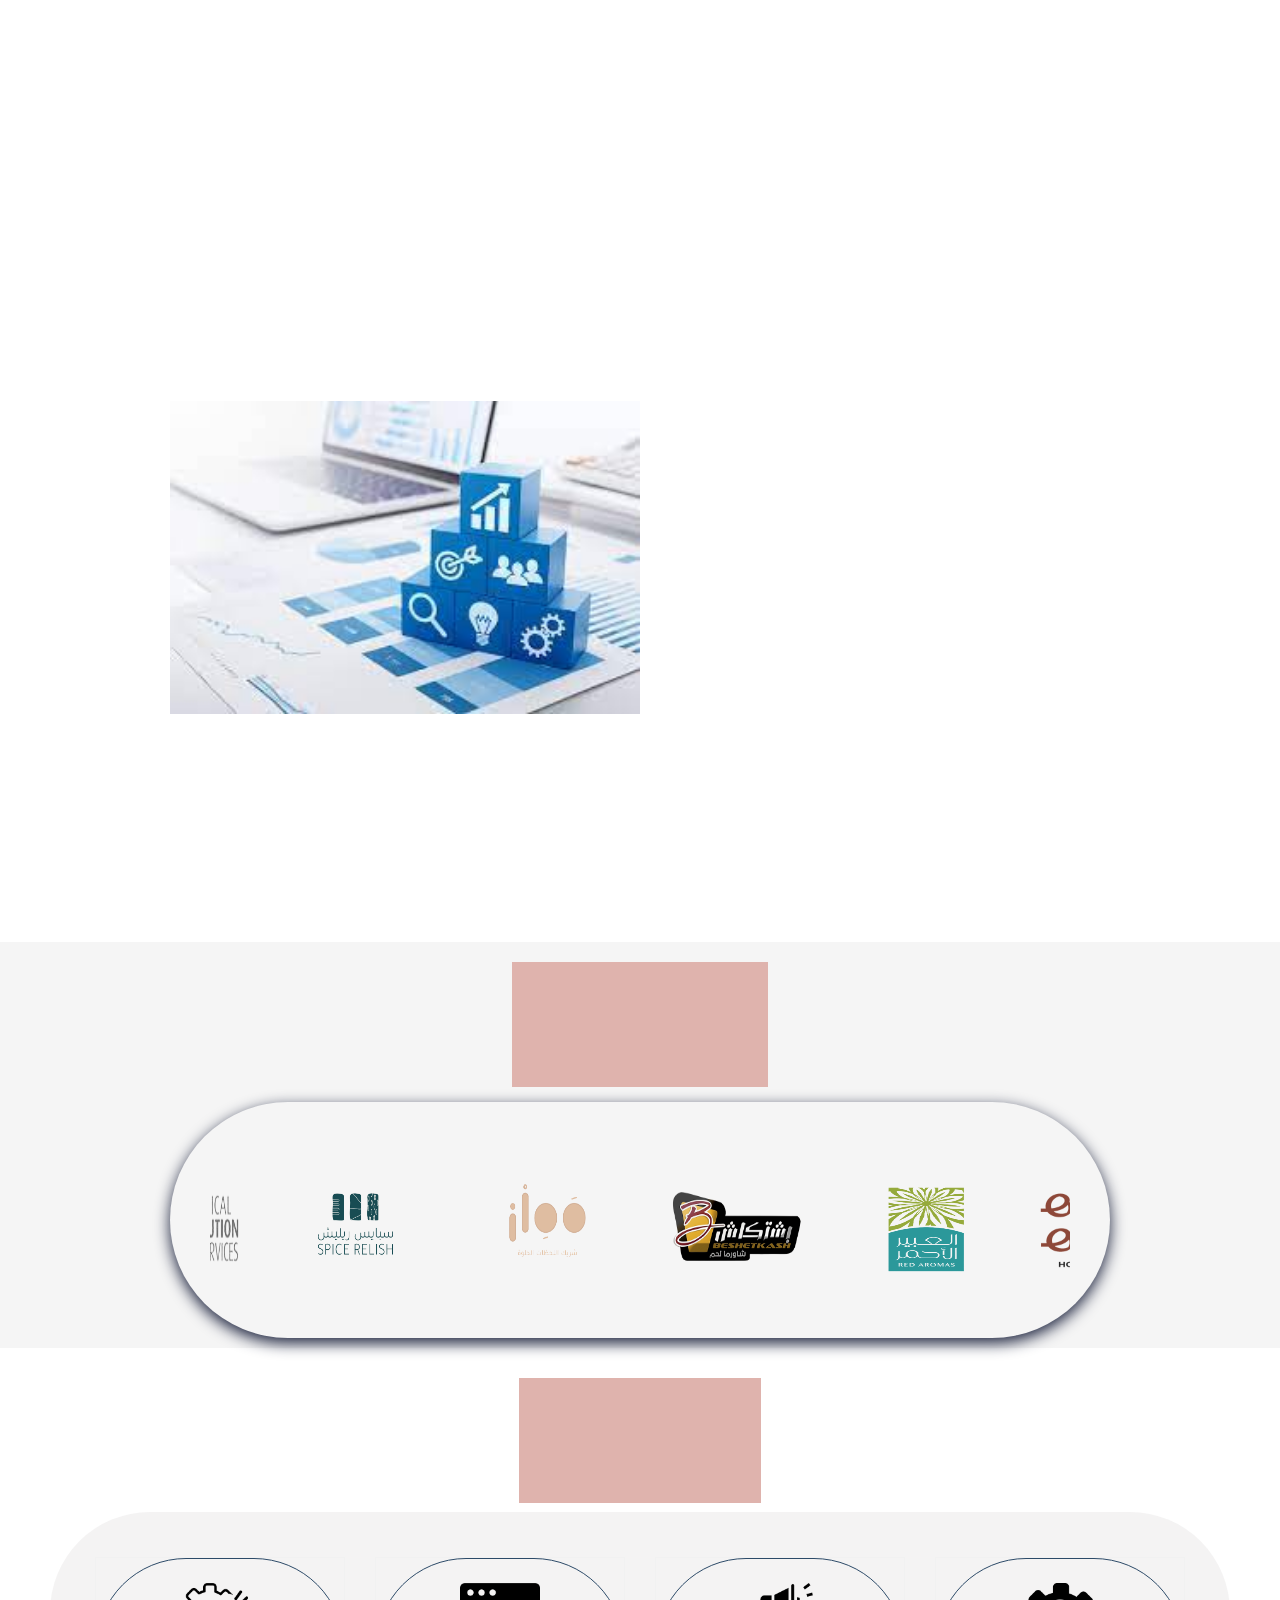
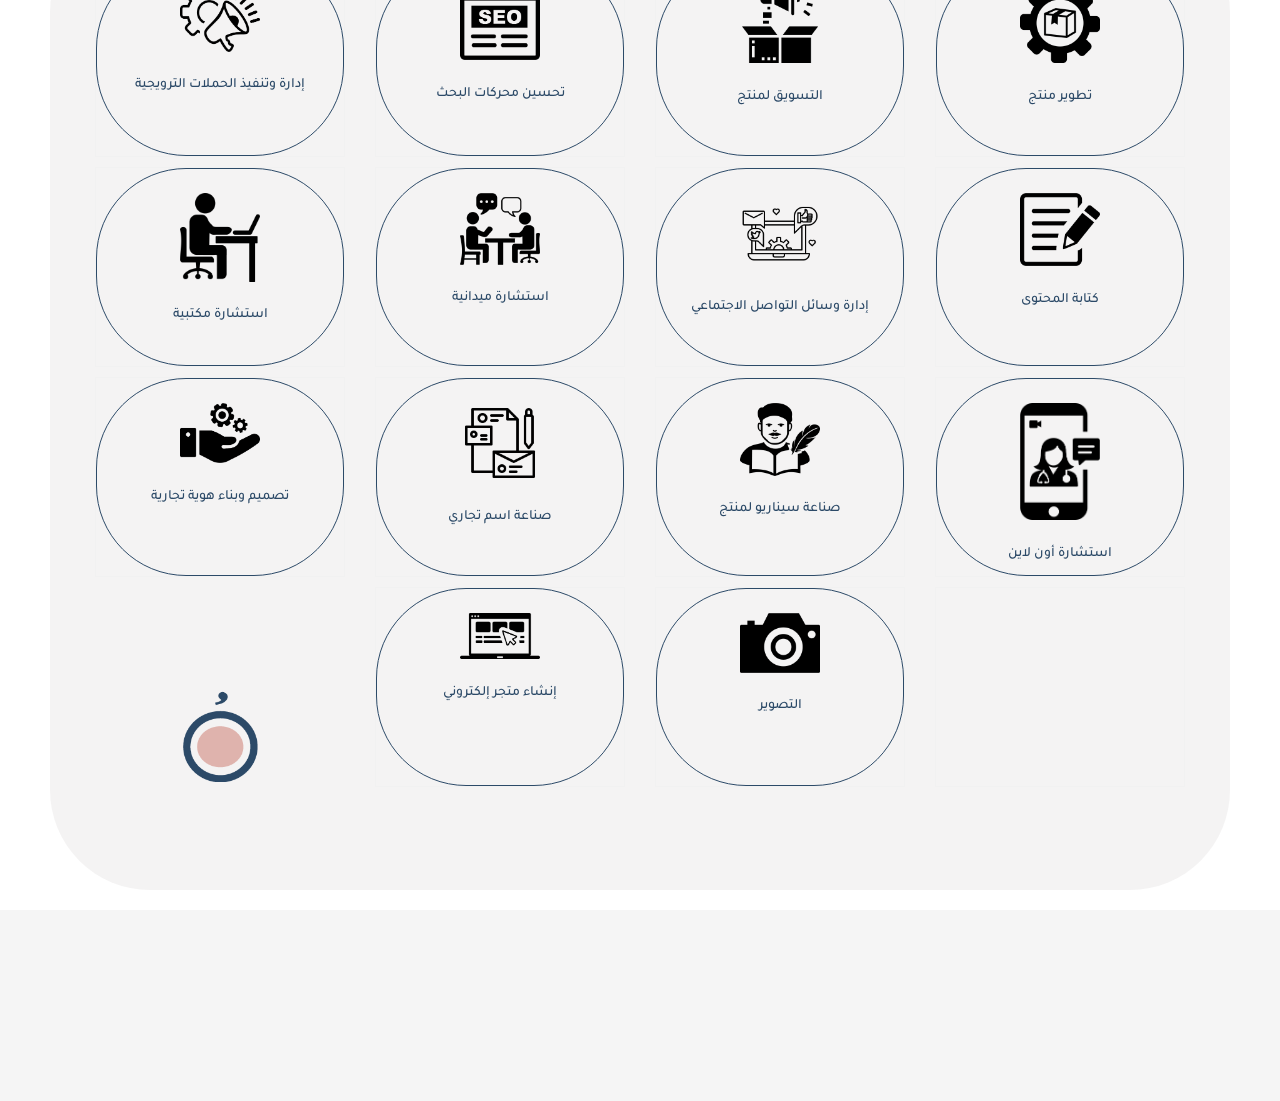
==== commit 029b2e9a: "Add files via upload" ====
--- a/ar/index.html
+++ b/ar/index.html
@@ -50,12 +50,12 @@
 				responsive: [{
 					breakpoint: 768,
 					settings: {
-						slidesToShow: 4
+						slidesToShow: 3
 					}
 				}, {
 					breakpoint: 520,
 					settings: {
-						slidesToShow: 3
+						slidesToShow: 1
 					}
 				}]
 			});
@@ -148,13 +148,13 @@
 				<!-- nav-box start -->
 				<li class="nav-box nav-bg-change">
 					<a href="about.html" class="animsition-link pointer-large nav-link">
-						<span class="nav-btn" data-text="عنا">عنا</span>
+						<span class="nav-btn" data-text="من نحن">من نحن</span>
 					</a>
 					<div class="nav-bg" style="background-image: url(assets/images/backgrounds/about-page.jpg);"></div>
 				</li><!-- nav-box end -->
 				<!-- nav-box start -->
 				<li class="nav-box nav-bg-change">
-					<a href="services.html" class="animsition-link pointer-large nav-link">
+					<a href="services.html"  class="animsition-link pointer-large nav-link">
 						<span class="nav-btn " data-text="خدماتنا">خدماتنا</span>
 					</a>
 					<div class="nav-bg" style="background-image: url(assets/images/backgrounds/services-page.jpg);"></div>
@@ -525,7 +525,7 @@
 						<div data-animation-container="" class="text-center">
 						<h2 data-animation-child="" class="large-title text-height-10 text-color-1 overlay-anim-box2" data-animation="overlay-anim2">خدماتنا</h2><br>
 					</div><!-- text-center end -->
-<div class="services">
+<div class="services" id="services">
 		 <div class="row">
 		  <div class="col"    >
 			<div class="flip-box">
@@ -767,7 +767,7 @@
 					<div class="content-left-right-margin-10">
 						<ul class="footer-menu text-color-4">
 							<li><a class="pointer-large animsition-link small-title-oswald hover-color active" href="index.html">الرئيسية</a></li>
-							<li><a class="pointer-large animsition-link small-title-oswald hover-color" href="about.html">عنا</a></li>
+							<li><a class="pointer-large animsition-link small-title-oswald hover-color" href="about.html">من نحن</a></li>
 							<li><a class="pointer-large animsition-link small-title-oswald hover-color" href="services.html">خدماتنا</a></li>
 							<li><a class="pointer-large animsition-link small-title-oswald hover-color" href="contact.html">تواصل معنا</a></li>
 						</ul>
--- a/ar/css/mnfrid.css
+++ b/ar/css/mnfrid.css
@@ -625,6 +625,10 @@
 	font-size:20px;
 	
 }
+.slick-slide img {
+    display: block;
+    height: 100px;
+}
 .wrapper {
     display: flex;
     width: 100%;
@@ -655,4 +659,4 @@
     -webkit-transform: translateX(0);
     -ms-transform: translateX(0);
     transform: translateX(0);
-}+}
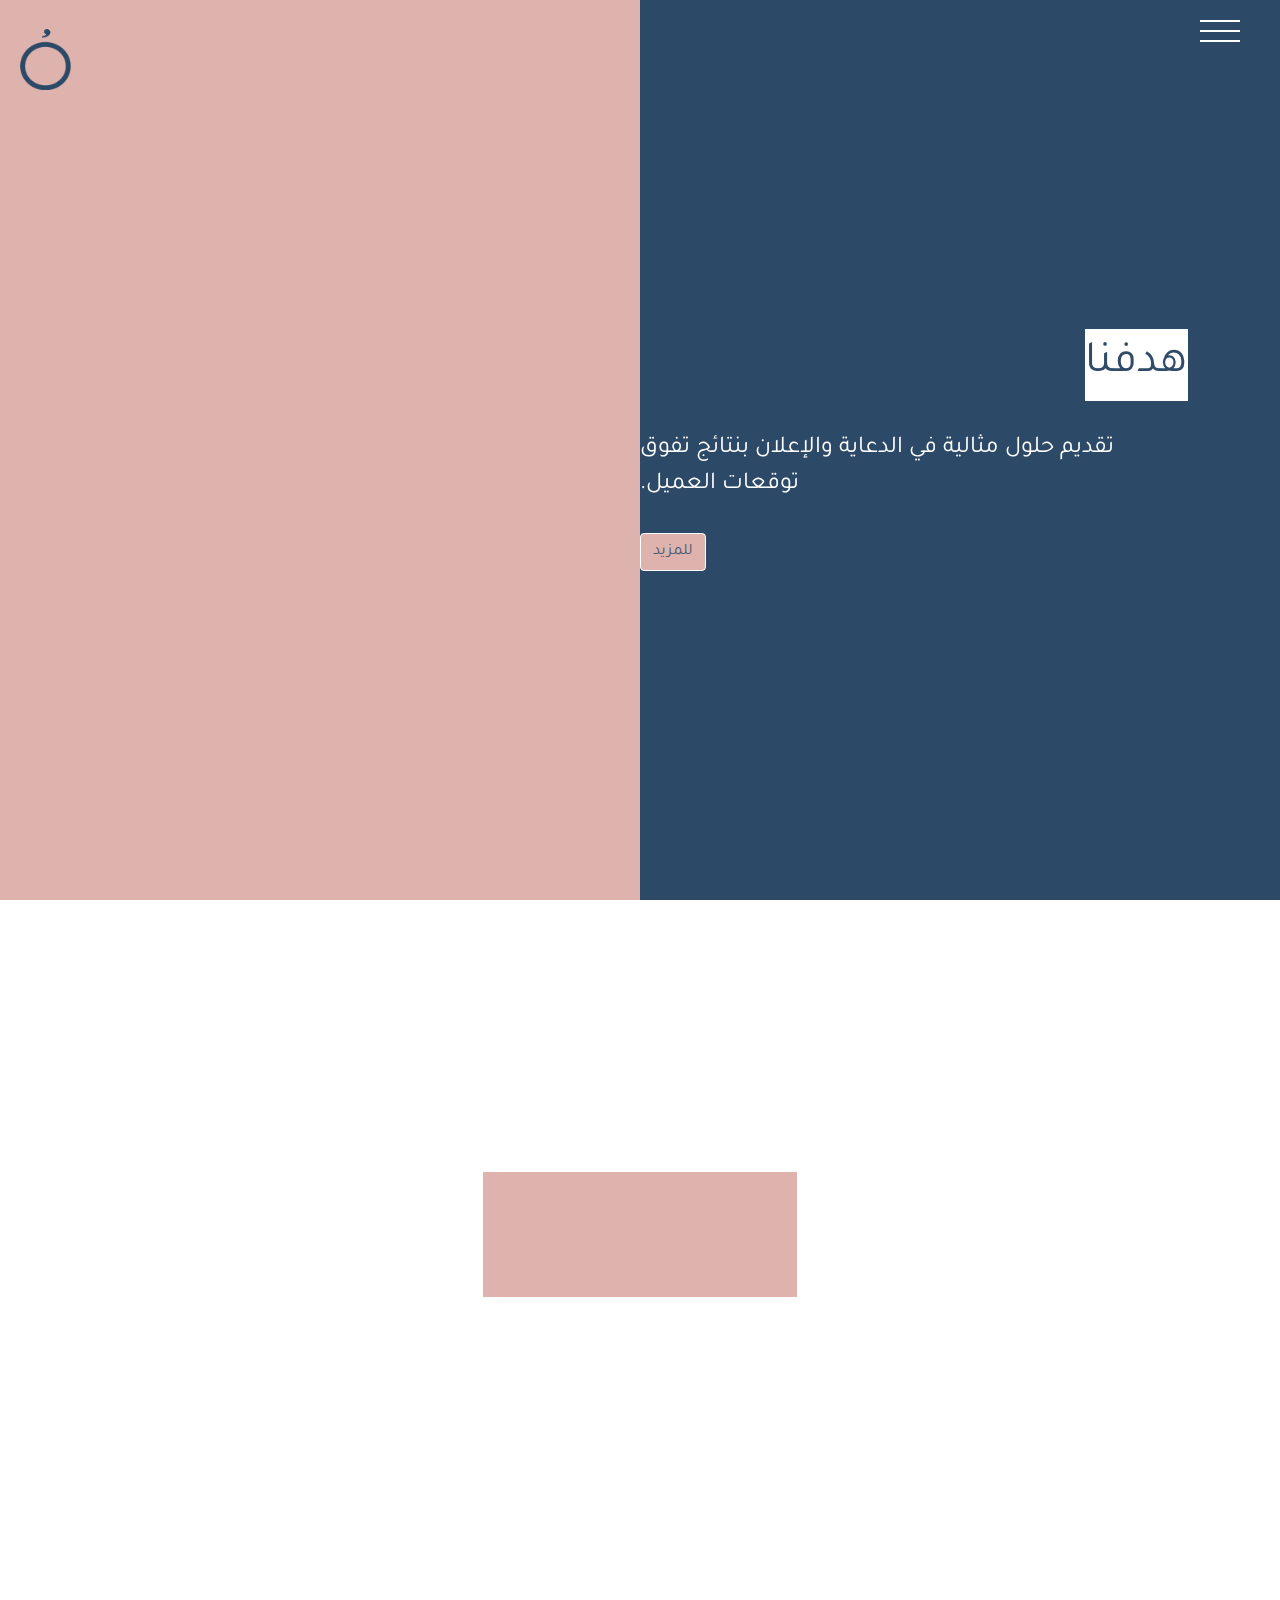
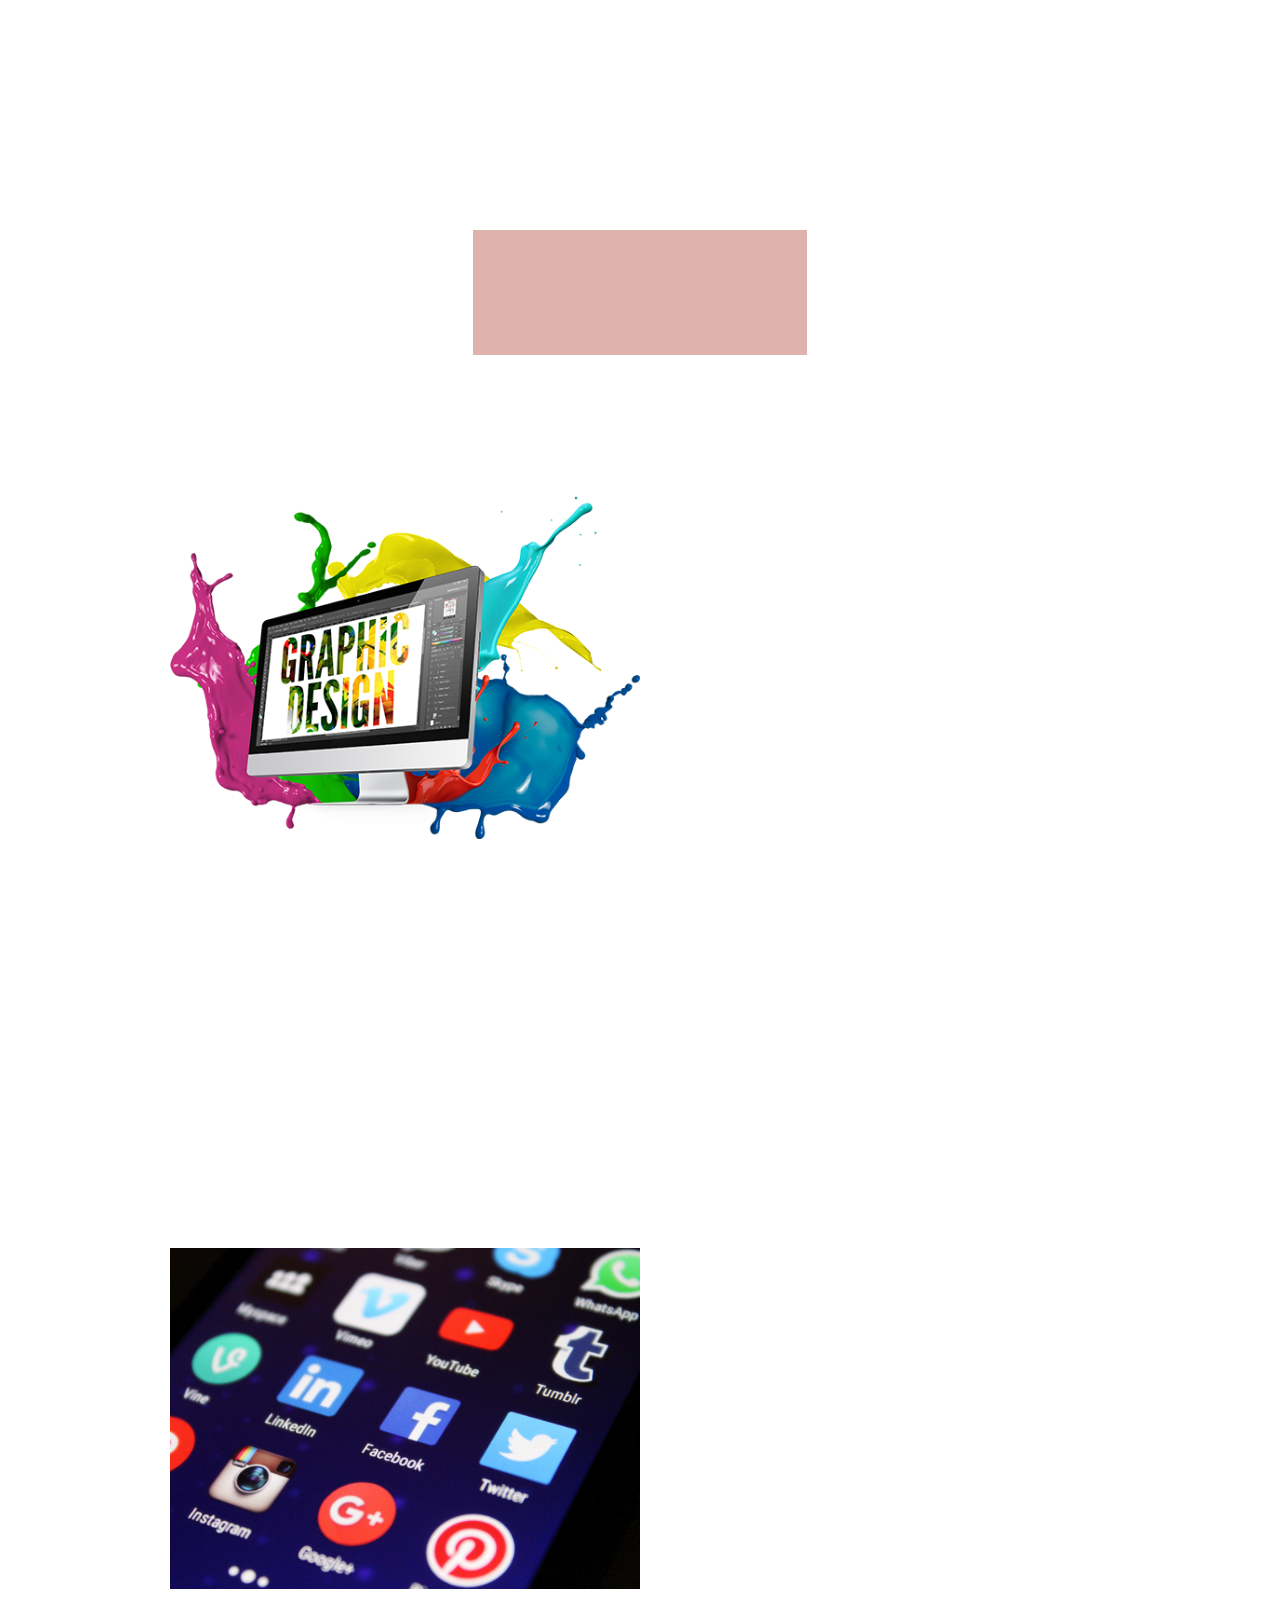
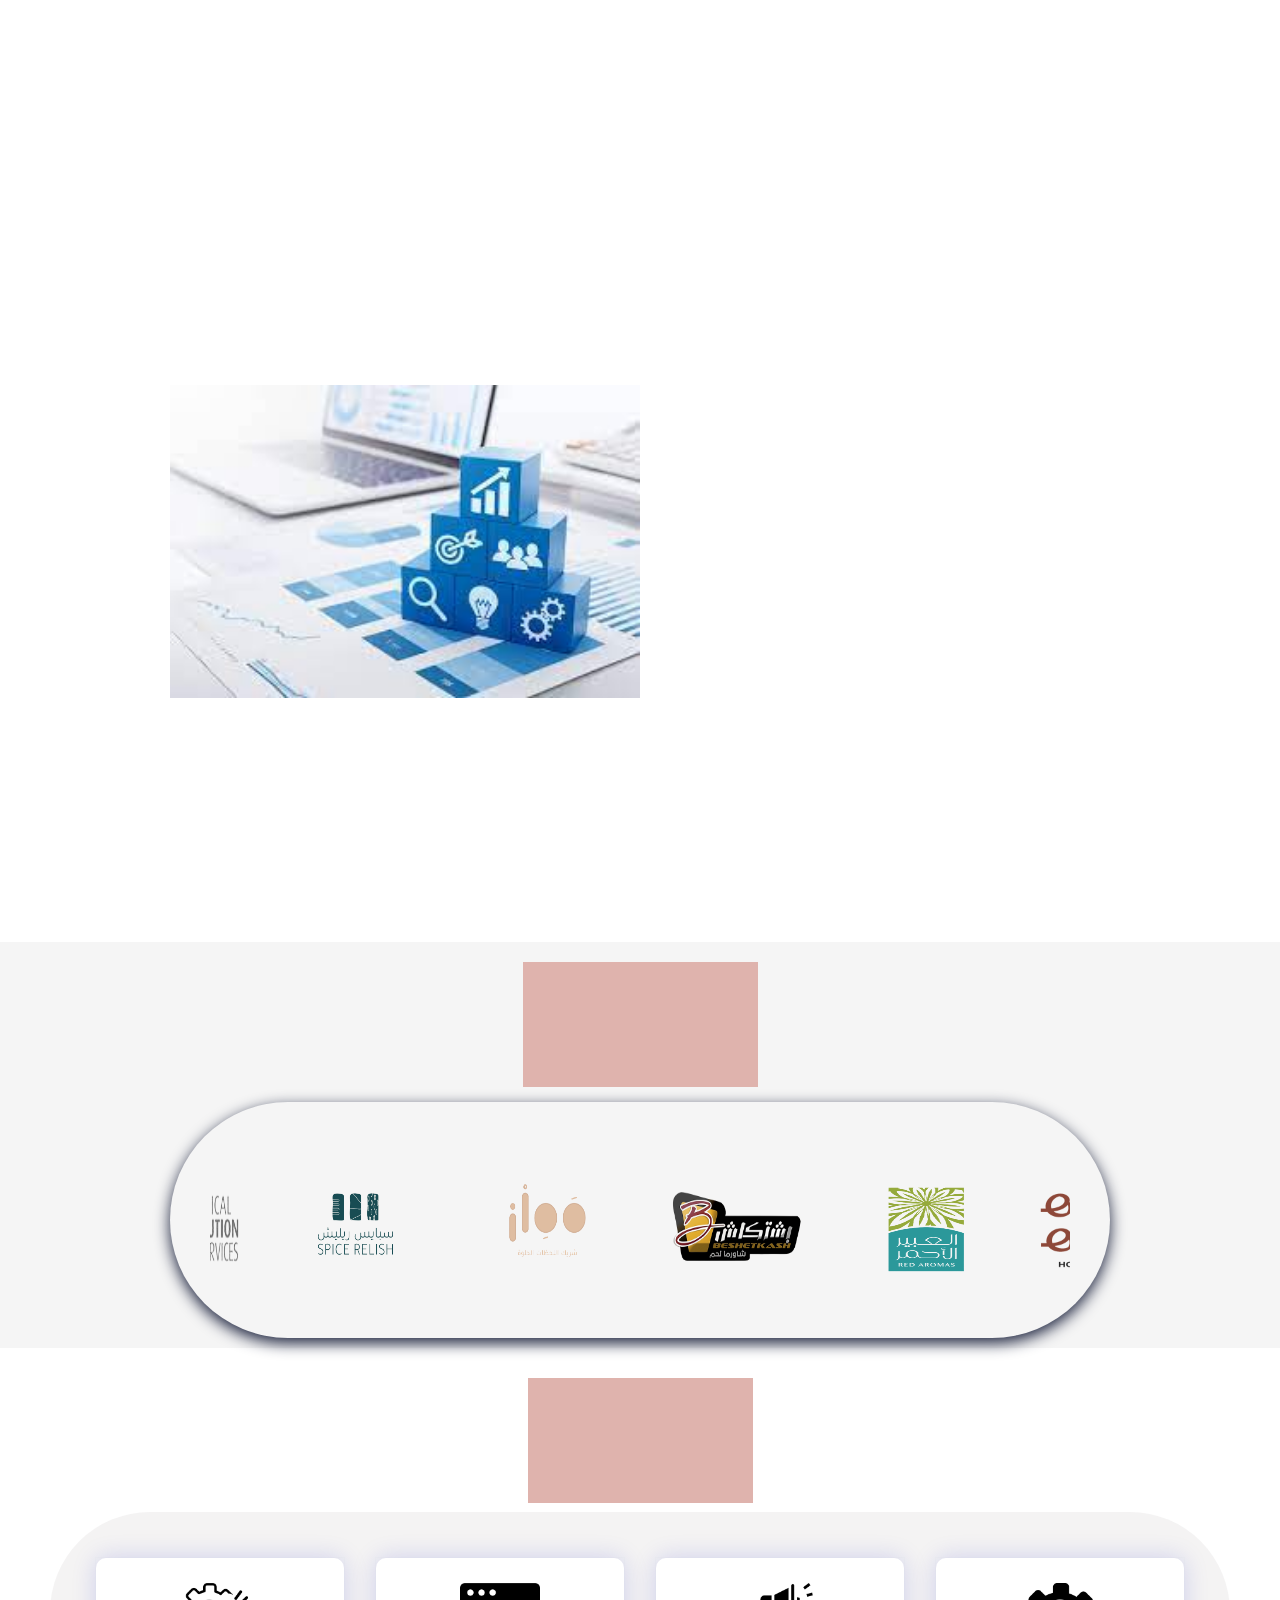
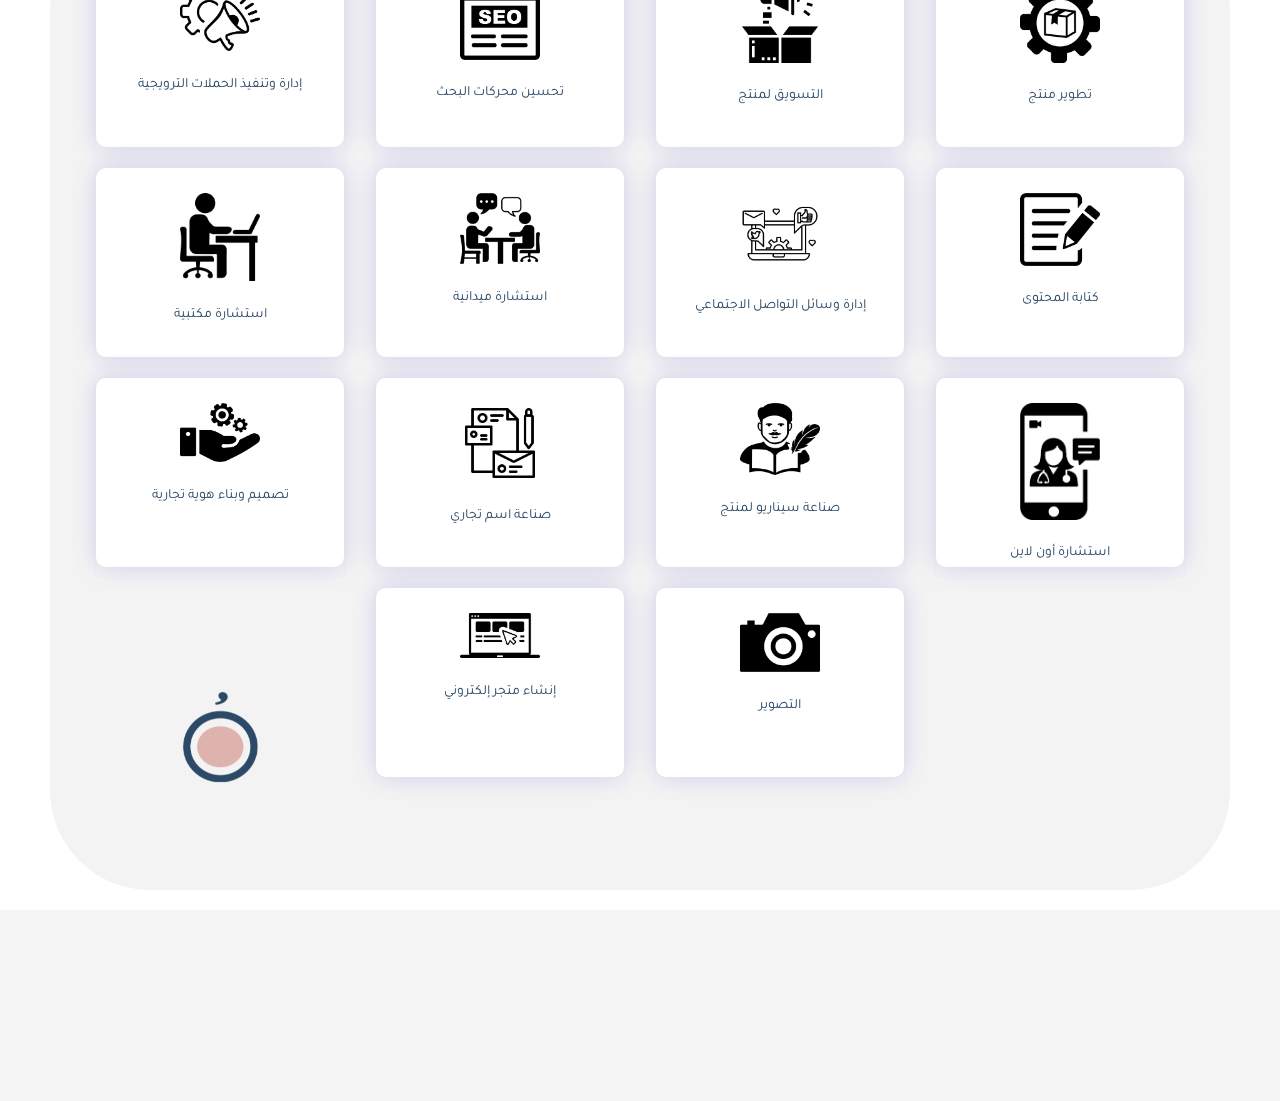
==== commit e1dba034: "Add files via upload" ====
--- a/ar/index.html
+++ b/ar/index.html
@@ -19,7 +19,7 @@
         <link href="css/plugins.css" rel="stylesheet" type="text/css">
 		
         <link href="css/rtl-style.css" rel="stylesheet" type="text/css">
-        <link href="css/mnfrid.css" rel="stylesheet" type="text/css">
+        <link href="css/mnfrid-ar.css" rel="stylesheet" type="text/css">
 			  <link rel="stylesheet" type="text/css" href="css/demo.css" />
 			<link rel="stylesheet" href="css/client.css">
 		
@@ -64,7 +64,15 @@
 		<!-- Global site tag (gtag.js) - Google Analytics -->
 
 
-
+<style>
+
+    @font-face {
+    font-family: 'Tajawal Regular';
+    font-style: normal;
+    font-weight: normal;
+    src: local('Tajawal Regular'), url('Tajawal-Regular.woff') format('woff');
+    }
+</style>
 
 
 
@@ -138,7 +146,7 @@
 				<!-- nav-box start -->
 				<li class="nav-box nav-bg-change active dropdown-open">
                     <a href="index.html" class="animsition-link pointer-large nav-link">                        
-						<span class="nav-btn active " data-text="الرئيسية">الرئيسية</span>
+						<span class="nav-btn active font-tajawal" data-text="الرئيسية">الرئيسية</span>
 					</a>
 					
 					
@@ -148,14 +156,14 @@
 				<!-- nav-box start -->
 				<li class="nav-box nav-bg-change">
 					<a href="about.html" class="animsition-link pointer-large nav-link">
-						<span class="nav-btn" data-text="من نحن">من نحن</span>
+						<span class="nav-btn font-tajawal" data-text="من نحن">من نحن</span>
 					</a>
 					<div class="nav-bg" style="background-image: url(assets/images/backgrounds/about-page.jpg);"></div>
 				</li><!-- nav-box end -->
 				<!-- nav-box start -->
 				<li class="nav-box nav-bg-change">
 					<a href="services.html"  class="animsition-link pointer-large nav-link">
-						<span class="nav-btn " data-text="خدماتنا">خدماتنا</span>
+						<span class="nav-btn font-tajawal" data-text="خدماتنا">خدماتنا</span>
 					</a>
 					<div class="nav-bg" style="background-image: url(assets/images/backgrounds/services-page.jpg);"></div>
 				</li><!-- nav-box end -->
@@ -164,13 +172,13 @@
 				<!-- nav-box start -->
 				<li class="nav-box nav-bg-change">
 					<a href="contact.html" class="animsition-link pointer-large nav-link">
-						<span class="nav-btn" data-text="تواصل معنا">تواصل معنا</span>
+						<span class="nav-btn font-tajawal" data-text="تواصل معنا">تواصل معنا</span>
 					</a>
 					<div class="nav-bg" style="background-image: url(assets/images/backgrounds/contact-page.jpg);"></div>
 				</li><!-- nav-box end -->
 				<li class="nav-box nav-bg-change">
 					<a href="../index.html" class="animsition-link pointer-large nav-link">
-						<span class="nav-btn" data-text="En | AR" style="font-family: 'Oswald', sans-serif">ِEn | AR</span>
+						<span class="nav-btn font-tajawal" data-text="En | AR" style="font-family: 'Oswald', sans-serif">ِEn | AR</span>
 					</a>
 					<div class="nav-bg" style="background-image: url(assets/images/backgrounds/about-page.jpg);"></div>
 				</li>
@@ -195,14 +203,14 @@
 						      	<div class="six-columns six-offset"style="direction:rtl; padding-right:42px;">
 								
 							      	<div class="content-left-margin-40">
-									  <h1  class="slider-overlay2 medium-title red-color"  style="color: #2f4b68;text-align: right;">هدفنا </h1>
+									  <h1  class="slider-overlay2 medium-title red-color font-tajawal"  style="color: #2f4b68;text-align: right;">هدفنا </h1>
 									  <p style="color: white;   font-size: x-large;"> تقديم حلول مثالية في الدعاية والإعلان بنتائج تفوق توقعات العميل.
 </p>
 								      	
 						  				
 									  	<div class="slider-fade slider-tr-delay07 top-margin-30">
 										
-												<a href="about.html" class="btn btn-info" role="button">للمزيد</a>
+												<a href="about.html" class="btn btn-info font-tajawal" role="button">للمزيد</a>
 									  	</div>
 							      	</div>
 						      	</div><!-- column end -->
@@ -220,8 +228,8 @@
 						      	<!-- column start -->
 						      	<div class="six-columns six-offset"style="direction:rtl; padding-right:42px;">
 							      	<div class="content-left-margin-40">
-								      	<h1 class="slider-overlay2 medium-title red-color" style="text-align: right;">في مُنفرد</h1>
-								      							      <p style="color: #DEB3AD;font-size: x-large;text-align: right;">  هناك أساسيات تقود طموحنا المستمر نحو التميز. نعمل في إطار القيم التي نؤمن بها لتحقيق رؤيتنا ورسالتنا.</p>
+								      	<h1 class="slider-overlay2 medium-title red-color font-tajawal" style="text-align: right;">في مُنفرد</h1>
+								      							      <p class="font-tajawal" style="color: #DEB3AD;font-size: x-large;text-align: right;">  هناك أساسيات تقود طموحنا المستمر نحو التميز. نعمل في إطار القيم التي نؤمن بها لتحقيق رؤيتنا ورسالتنا.</p>
 
 									  	<!--<div class="slider-fade slider-tr-delay04 top-margin-30">
 										  	<div class="border-btn-box pointer-large">
@@ -245,12 +253,12 @@
 					      	<div class="container top-bottom-padding-120 flex-container response-999"style="direction:ltr;">
 						      	<!-- column start -->
 						      	<div class="six-columns " style="direction:rtl; padding-right:42px;">
-							        <h1  class="slider-overlay2 medium-title red-color" >في مُنفرد</h1><p style="color: #dfb3ad;   font-size: x-large;"> نقدم أفضل الخدمات والحلول التسويقية!</p>
-								  <span class="btn btn-primary btn-sm slider-title-fill slider-tr-delay01">تحسين محركات البحث</span>  <span class="btn btn-primary  btn-sm">تطوير منتج.</span>  
-								  <span class="btn btn-primary  btn-sm slider-title-fill slider-tr-delay01">صناعة الاسم التجاري</span>
+							        <h1  class="slider-overlay2 medium-title red-color font-tajawal" >في مُنفرد</h1><p style="color: #dfb3ad;   font-size: x-large;"> نقدم أفضل الخدمات والحلول التسويقية!</p>
+								  <span class="btn btn-primary btn-sm slider-title-fill slider-tr-delay01 font-tajawal">تحسين محركات البحث</span>  <span class="btn btn-primary  btn-sm">تطوير منتج.</span>  
+								  <span class="btn btn-primary  btn-sm slider-title-fill slider-tr-delay01 font-tajawal">صناعة الاسم التجاري</span>
 								  <br>
 								  	<div class="arrow-btn-box slider-fade slider-tr-delay06 top-margin-30">
-										<a href="services.html"  class="btn btn-danger" role="button">اقراء المزيد</a>
+										<a href="services.html"  class="btn btn-danger font-tajawal" role="button">اقراء المزيد</a>
 									</div>
 						      	</div><!-- column end -->
 					      	</div><!-- flex-container end -->
@@ -280,7 +288,7 @@
 						<span class="scroll-arrow"></span>
 					</div>
 					<div class="scroll-btn-flip-box">
-						<span class="scroll-btn-flip" data-text="Scroll">Scroll</span>
+						<span class="scroll-btn-flip font-tajawal" data-text="Scroll">Scroll</span>
 					</div>
 				 </a><!-- scroll-btn end -->
 			</section><!-- home-slider end -->
@@ -298,15 +306,15 @@
 							<!-- column start -->
 							<div class="twelve-columns text-center">
 
-									<div data-animation-container class="container small bottom-padding-60 text-center">
-					<h2 data-animation-child class="large-title text-height-10 text-color-1 overlay-anim-box2" data-animation="overlay-anim2">من مُنفرد؟</h2><br>
+									<div data-animation-container class="container small bottom-padding-60 text-center font-tajawal">
+					<h2 data-animation-child class="large-title text-height-10 text-color-1 overlay-anim-box2 font-tajawal" data-animation="overlay-anim2">من مُنفرد؟</h2><br>
 					
 				</div><!-- container end -->
 							</div><!-- column end -->
 							<!-- column start -->
 							<div class="twelve-columns">
 								<div class="content-right-margin-20">
-									<p data-animation-child class="p-style-medium text-color-5 fade-anim-box tr-delay02" data-animation="fade-anim" Style="color: #1d2a3a;text-align: justify; line-height: 40px;">
+									<p data-animation-child class="p-style-medium text-color-5 fade-anim-box tr-delay02 font-tajawal" data-animation="fade-anim" Style="color: #1d2a3a;text-align: justify; line-height: 40px;">
 									وكالة إبداعية تعمل على نمو عملائها من خلال الحلول المبتكرة وتطوير المنتجات وإدارة المحتوى والتسويق الرقمي من خلال قوة عاملة متطورة وموهوبة في مجال التسويق والأعمال.
  </p>
 								</div>
@@ -321,7 +329,7 @@
 							<div class="twelve-columns text-center">
                                 <br>
                                 <br>
-								<p data-animation-child class=" text-color-4 text-height-13 fade-anim-box tr-delay04" data-animation="fade-anim" style="font-size: 40px;color: #1d2a3a;">تقديم حلول مثالية في الإعلان بنتائج تفوق توقعات العملاء</p>
+								<p data-animation-child class=" text-color-4 text-height-13 fade-anim-box tr-delay04 font-tajawal" data-animation="fade-anim" style="font-size: 40px;color: #1d2a3a;">تقديم حلول مثالية في الإعلان بنتائج تفوق توقعات العملاء</p>
 							</div><!-- column end -->
 						</div><!-- flex-container end -->
 					</div><!-- container end -->
@@ -332,7 +340,9 @@
 			<section class="light-bg-1 bottom-padding-30 top-padding-120" data-midnight="black">
 				<!-- container start -->
 				<div data-animation-container class="container small bottom-padding-60 text-center">
-					<h2 data-animation-child class="large-title text-height-10 text-color-1 overlay-anim-box2" data-animation="overlay-anim2">ملف أعمال</h2><br>
+					<h2 data-animation-child class="large-title text-height-10 text-color-1 overlay-anim-box2 font-tajawal"style="
+    font-family: 'Tajawal Regular';
+" data-animation="overlay-anim2">ملف أعمال</h2><br>
 					
 				</div><!-- container end -->
 				
@@ -351,20 +361,20 @@
 										
 												
 										<h3 class="title-style text-color-1">
-										    <span data-animation-child="" class="red-color overlay-anim-box2 overlay-dark-bg-2 tr-delay01" data-animation="overlay-anim2">تصميم جرافيك</span>
-											<span data-animation-child="" class="overlay-anim-box2 overlay-dark-bg-2 tr-delay02" data-animation="overlay-anim2"> مواقع التواصل الاجتماعي</span><br>
-											<span data-animation-child="" class="overlay-anim-box2 overlay-dark-bg-2 tr-delay03" data-animation="overlay-anim2">اللوحات الإعلانية</span><br>
-											<span data-animation-child="" class="overlay-anim-box2 overlay-dark-bg-2 tr-delay04" data-animation="overlay-anim2">تصاميم المجلات</span><br>
-											<span data-animation-child="" class="overlay-anim-box2 overlay-dark-bg-2 tr-delay05" data-animation="overlay-anim2">الهويات</span>
+										    <span data-animation-child="" class="red-color overlay-anim-box2 overlay-dark-bg-2 tr-delay01" data-animation="overlay-anim2"style="font-family: 'Tajawal Regular';">تصميم جرافيك</span>
+											<span data-animation-child="" class="overlay-anim-box2 overlay-dark-bg-2 tr-delay02" data-animation="overlay-anim2" style="font-family: 'Tajawal Regular';"> مواقع التواصل الاجتماعي</span><br>
+											<span data-animation-child="" class="overlay-anim-box2 overlay-dark-bg-2 tr-delay03" data-animation="overlay-anim2" style="font-family: 'Tajawal Regular';">اللوحات الإعلانية</span><br>
+											<span data-animation-child="" class="overlay-anim-box2 overlay-dark-bg-2 tr-delay04" data-animation="overlay-anim2" style="font-family: 'Tajawal Regular';">تصاميم المجلات</span><br>
+											<span data-animation-child="" class="overlay-anim-box2 overlay-dark-bg-2 tr-delay05" data-animation="overlay-anim2" style="font-family: 'Tajawal Regular';">الهويات</span>
 										</h3>
 										
-										<p data-animation-child="" class="p-style-small text-color-2 fade-anim-box tr-delay04" data-animation="fade-anim">
+										<p data-animation-child="" class="p-style-small text-color-2 fade-anim-box tr-delay04" style="font-family: 'Tajawal Regular';" data-animation="fade-anim">
 
 تصاميم تأخذ علامتك لبعد جديد من التأثير، تتنوع حسب احتياجك وتصمم وفق رغبتك.
 </p>
 										
-										<div data-animation-child class=" arrow-btn-box top-margin-30 fade-anim-box tr-delay05" data-animation="fade-anim">
-											<a href="" class=" arrow-btn pointer-large animsition-link"style="background:#1b2550;">اضغط هنا للمزيد</a>
+										<div data-animation-child class=" arrow-btn-box top-margin-30 fade-anim-box tr-delay05 " data-animation="fade-anim">
+											<a href="" class=" arrow-btn pointer-large animsition-link"style="background:#1b2550; font-family: 'Tajawal Regular';">اضغط هنا للمزيد</a>
 										</div>
 										
 									</div>
@@ -397,20 +407,20 @@
 ">
 										
 										<h3 class="title-style text-color-1">
-									  <span  data-animation-child=""  class="red-color overlay-anim-box2 overlay-dark-bg-2 tr-delay01" data-animation="overlay-anim2">الوسائط الرقمية</span><br>
-										<span data-animation-child="" class="overlay-anim-box2 overlay-dark-bg-2 tr-delay02" data-animation="overlay-anim2">الفيديوهات</span><br>
-											<span data-animation-child="" class="overlay-anim-box2 overlay-dark-bg-2 tr-delay03" data-animation="overlay-anim2">التصوير الفوتوغرافي</span><br>
-											<span data-animation-child="" class="overlay-anim-box2 overlay-dark-bg-2 tr-delay04" data-animation="overlay-anim2">الرسوم المتحركة</span>
+									  <span  data-animation-child=""  class="red-color overlay-anim-box2 overlay-dark-bg-2 tr-delay01" data-animation="overlay-anim2"style="font-family: 'Tajawal Regular';">الوسائط الرقمية</span><br>
+										<span data-animation-child="" class="overlay-anim-box2 overlay-dark-bg-2 tr-delay02" data-animation="overlay-anim2"style="font-family: 'Tajawal Regular';">الفيديوهات</span><br>
+											<span data-animation-child="" class="overlay-anim-box2 overlay-dark-bg-2 tr-delay03" data-animation="overlay-anim2"style="font-family: 'Tajawal Regular';">التصوير الفوتوغرافي</span><br>
+											<span data-animation-child="" class="overlay-anim-box2 overlay-dark-bg-2 tr-delay04" data-animation="overlay-anim2"style="font-family: 'Tajawal Regular';">الرسوم المتحركة</span>
 
 										</h3>
 										
-										<p data-animation-child="" class="p-style-small text-color-2 fade-anim-box tr-delay04" data-animation="fade-anim">
+										<p data-animation-child="" class="p-style-small text-color-2 fade-anim-box tr-delay04" data-animation="fade-anim"style="font-family: 'Tajawal Regular';">
 
 فريق موهوب، ومحترف، ومستعد لتوثيق جميع تفاصيل علامتك التجارية بطرق إبداعية ومميزة تبرز أعمالك.
 </p>
 										
 										<div data-animation-child class="arrow-btn-box top-margin-30 fade-anim-box tr-delay05" data-animation="fade-anim">
-											<a href="" class="arrow-btn pointer-large animsition-link"style="background:#1b2550;">اضغط هنا للمزيد</a>
+											<a href="" class="arrow-btn pointer-large animsition-link"style="background:#1b2550;font-family: 'Tajawal Regular';">اضغط هنا للمزيد</a>
 										</div>
 										
 									</div>
@@ -444,19 +454,19 @@
 ">
 										
 										<h3 class="title-style text-color-1">
-									  <span  data-animation-child=""  class="red-color overlay-anim-box2 overlay-dark-bg-2 tr-delay01" data-animation="overlay-anim2">التقارير</span><br>
-											<span data-animation-child="" class="overlay-anim-box2 overlay-dark-bg-2 tr-delay02" data-animation="overlay-anim2"> بحوث التسويق</span><br>
-											<span data-animation-child="" class="overlay-anim-box2 overlay-dark-bg-2 tr-delay03" data-animation="overlay-anim2">دراسة الحالة</span><br>
+									  <span  data-animation-child=""  class="red-color overlay-anim-box2 overlay-dark-bg-2 tr-delay01" data-animation="overlay-anim2 " style="font-family: 'Tajawal Regular';">التقارير</span><br>
+											<span data-animation-child="" class="overlay-anim-box2 overlay-dark-bg-2 tr-delay02" data-animation="overlay-anim2"style="font-family: 'Tajawal Regular';"> بحوث التسويق</span><br>
+											<span data-animation-child="" class="overlay-anim-box2 overlay-dark-bg-2 tr-delay03" data-animation="overlay-anim2"style="font-family: 'Tajawal Regular';">دراسة الحالة</span><br>
 
 										</h3>
 										
-										<p data-animation-child="" class="p-style-small text-color-2 fade-anim-box tr-delay04" data-animation="fade-anim">
+										<p data-animation-child="" class="p-style-small text-color-2 fade-anim-box tr-delay04" data-animation="fade-anim"style="font-family: 'Tajawal Regular';">
 
 تمثل دراسات الحالة ركيزة للشركات <br> من أجل توفير المعلومات ذات الصلة <br> والتكتيكات الناجحة. انقر هنا لقراءة المزيد.
 </p>
 										
 										<div data-animation-child class="arrow-btn-box top-margin-30 fade-anim-box tr-delay05" data-animation="fade-anim">
-											<a href="" class="arrow-btn pointer-large animsition-link"style="background:#1b2550;">اضغط هنا للمزيد</a>
+											<a href="" class="arrow-btn pointer-large animsition-link"style="background:#1b2550;font-family: 'Tajawal Regular';">اضغط هنا للمزيد</a>
 										</div>
 										
 									</div>
@@ -486,7 +496,7 @@
 				<div class="container small top-bottom-padding-120"style="text-align: center;">
 					<!-- medium-title start -->
 						<div data-animation-container class="container small bottom-padding-60 text-center">
-					<h2 data-animation-child class="large-title text-height-10 text-color-1 overlay-anim-box2" data-animation="overlay-anim2">شركائنا</h2><br>
+					<h2 data-animation-child class="large-title text-height-10 text-color-1 overlay-anim-box2" data-animation="overlay-anim2"style="font-family: 'Tajawal Regular';">شركائنا</h2><br>
 					
 				</div><!-- container end -->
    
@@ -523,7 +533,7 @@
 				<div class="container">
 					<!-- text-center start -->
 						<div data-animation-container="" class="text-center">
-						<h2 data-animation-child="" class="large-title text-height-10 text-color-1 overlay-anim-box2" data-animation="overlay-anim2">خدماتنا</h2><br>
+						<h2 data-animation-child="" class="large-title text-height-10 text-color-1 overlay-anim-box2" data-animation="overlay-anim2"style="font-family: 'Tajawal Regular';">خدماتنا</h2><br>
 					</div><!-- text-center end -->
 <div class="services" id="services">
 		 <div class="row">
@@ -532,11 +542,11 @@
 				<div class="flip-box-inner">
 					<div class="flip-box-front" >
 						<img class="services-img" src="images\services\product-development.png">
-						<h6>تطوير منتج</h6>
+						<h6 class="font-tajawal">تطوير منتج</h6>
 					</div>
 					<div class="flip-box-back">
 					<img class="services-imgb" src="images\services\product-development.png">
-					  <p>Lorem Ipsum is simply dummy text of the printing and typesetting industry.</p>
+					  <p class="font-tajawal">Lorem Ipsum is simply dummy text of the printing and typesetting industry.</p>
 					</div>
 				</div> 
 			</div>
@@ -546,11 +556,11 @@
 				<div class="flip-box-inner">
 					<div class="flip-box-front">
 						<img class="services-img" src="images\services\markting p.png" >
-						<h6>التسويق لمنتج</h6>
+						<h6 class="font-tajawal">التسويق لمنتج</h6>
 					</div>
 					<div class="flip-box-back">
 					<img class="services-imgb" src="images\services\markting p.png" >
-					  <p>Lorem Ipsum is simply dummy text of the printing and typesetting industry.</p>
+					  <p class="font-tajawal">Lorem Ipsum is simply dummy text of the printing and typesetting industry.</p>
 					</div>
 				</div> 
 			</div>
@@ -560,7 +570,7 @@
 				<div class="flip-box-inner">
 					<div class="flip-box-front">
 						<img class="services-img" src="images\services\website-seo.png" >
-						<h6>تحسين محركات البحث</h6>
+						<h6 class="font-tajawal">تحسين محركات البحث</h6>
 					</div>
 					<div class="flip-box-back">
 					<img class="services-imgb" src="images\services\website-seo.png" >
@@ -766,10 +776,10 @@
 				<div class="three-columns bottom-padding-60">
 					<div class="content-left-right-margin-10">
 						<ul class="footer-menu text-color-4">
-							<li><a class="pointer-large animsition-link small-title-oswald hover-color active" href="index.html">الرئيسية</a></li>
-							<li><a class="pointer-large animsition-link small-title-oswald hover-color" href="about.html">من نحن</a></li>
-							<li><a class="pointer-large animsition-link small-title-oswald hover-color" href="services.html">خدماتنا</a></li>
-							<li><a class="pointer-large animsition-link small-title-oswald hover-color" href="contact.html">تواصل معنا</a></li>
+							<li><a class="pointer-large animsition-link small-title-oswald hover-color active font-tajawal" href="index.html">الرئيسية</a></li>
+							<li><a class="pointer-large animsition-link small-title-oswald hover-color  font-tajawal" href="about.html">من نحن</a></li>
+							<li><a class="pointer-large animsition-link small-title-oswald hover-color  font-tajawal" href="services.html">خدماتنا</a></li>
+							<li><a class="pointer-large animsition-link small-title-oswald hover-color  font-tajawal" href="contact.html">تواصل معنا</a></li>
 						</ul>
 					</div>
 				</div><!-- column end -->
@@ -777,9 +787,9 @@
 				<div class="four-columns bottom-padding-60">
 					<div class="content-left-right-margin-10 footer-center-mobile">
 						<ul class="footer-information text-color-4">
-							<li><i class="fas fa-envelope"></i><a href="" class="xsmall-title-oswald"><span class="__cf_email__" data-cfemail=""> info@mnfrdsa.com</span></a></li>
+							<li><i class="fas fa-envelope"></i><a href="" class="xsmall-title-oswald"><span class="__cf_email__  font-tajawal" data-cfemail=""> info@mnfrdsa.com</span></a></li>
 							<li><i class="fas fa-mobile-alt"></i><a href="" class="xsmall-title-oswald"> 966</a></li>
-							<li><i class="fas fa-map-marker-alt"></i><a href="" class="xsmall-title-oswald text-height-17"> العنوان <span> الرياض </span></a></li>
+							<li><i class="fas fa-map-marker-alt"></i><a href="" class="xsmall-title-oswald text-height-17  font-tajawal"> العنوان <span> الرياض </span></a></li>
 						</ul>
 					</div>
 				</div><!-- column end -->
@@ -792,18 +802,18 @@
 						<ul class="footer-social">
 							<li> <i class="	fab fa-twitter"style="color: white;"></i>&nbsp;&nbsp;&nbsp;
 								<div class="flip-btn-box">
-									<a href="https://twitter.com" class="flip-btn pointer-small" data-text="تويتر">تويتر</a>
+									<a href="https://twitter.com" class="flip-btn pointer-small  font-tajawal" data-text="تويتر">تويتر</a>
 								</div>
 							</li>
 							<li><i class="fab fa-instagram" style="color: white;"></i>&nbsp;&nbsp;&nbsp;
 								<div class="flip-btn-box">
-									<a href="https://www.instagram.com" class="flip-btn pointer-small" data-text="انستغرام">انستغرام</a>
+									<a href="https://www.instagram.com" class="flip-btn pointer-small  font-tajawal" data-text="انستغرام">انستغرام</a>
 								</div>
 							</li>
 							
 							<li><i class="fab fa-linkedin" style="color: white;"></i>&nbsp;&nbsp;&nbsp;
 								<div class="flip-btn-box">
-								<a href="https://www.linkedin.com" class="flip-btn pointer-small" data-text="لنكد إن">لنكد إن</a>
+								<a href="https://www.linkedin.com" class="flip-btn pointer-small  font-tajawal" data-text="لنكد إن">لنكد إن</a>
 								</div>
 							</li>
 						
@@ -812,7 +822,7 @@
 				</div><!-- column end -->
 				<!-- column start -->
 				<div class="twelve-columns">
-					<p class="p-letter-style text-color-4 footer-copyright">&copy; 2022 Mnfrid. All Rights Reserved</p>
+					<p class="p-letter-style text-color-4 footer-copyright  font-tajawal">&copy; 2022 Mnfrid. All Rights Reserved</p>
 				</div><!-- column end -->
 			</div><!-- flex-container end -->
 		</footer><!-- footer end -->
--- a/ar/css/rtl-style.css
+++ b/ar/css/rtl-style.css
@@ -143,7 +143,7 @@
   	font-size: 14px;
   	-webkit-font-smoothing: antialiased;
   		-moz-osx-font-smoothing: grayscale;
-   font-family: 'Tajawal';
+   font-family: 'Tajawal Regular';
   	color: linear-gradient(90deg, rgba(27,22,77,1) 0%, rgba(27,22,77,1) 100%);
   	font-weight: 400;
  	margin: 0; 
@@ -187,7 +187,7 @@
 textarea {
 	font-size: 14px;
 	line-height: 1.75;
-	 font-family: 'Tajawal';
+	 font-family: 'Tajawal Regular';
 }
 
 a:hover {
@@ -208,11 +208,11 @@
 
 p {
 	margin: 30px 0 0 0;
- font-family: 'Tajawal';
+ font-family: 'Tajawal Regular';
 }
 
 a {
- font-family: 'Tajawal';
+ font-family: 'Tajawal Regular';
 	text-decoration: none;
 	color: inherit;
 }
@@ -253,7 +253,7 @@
 h4, 
 h5, 
 h6 {
-	 font-family: 'Tajawal';
+	 font-family: 'Tajawal Regular';
 	margin: 0;
   	line-height: 1.3;
 }
@@ -1413,7 +1413,7 @@
 }
 
 ::-webkit-input-placeholder {
-	 font-family: 'Tajawal';
+	 font-family: 'Tajawal Regular';
    	text-transform: uppercase;
    	font-size: 12px;
    	font-weight: 400;
@@ -1423,7 +1423,7 @@
 }
 
 :-moz-placeholder {
-	 font-family: 'Tajawal';
+	 font-family: 'Tajawal Regular';
    	text-transform: uppercase;
    	font-size: 12px;
    	font-weight: 400;
@@ -1433,7 +1433,7 @@
 }
 
 ::-moz-placeholder {
-	 font-family: 'Tajawal';
+	 font-family: 'Tajawal Regular';
    	text-transform: uppercase;
    	font-size: 12px;
    	font-weight: 400;
@@ -1443,7 +1443,7 @@
 }
 
 :-ms-input-placeholder {
- font-family: 'Tajawal';
+ font-family: 'Tajawal Regular';
    	text-transform: uppercase;
    	font-size: 12px;
    	font-weight: 400;
@@ -1453,7 +1453,7 @@
 }
 
 ::-ms-input-placeholder {
-	 font-family: 'Tajawal';
+	 font-family: 'Tajawal Regular';
    	text-transform: uppercase;
    	font-size: 12px;
    	font-weight: 400;
@@ -1463,7 +1463,7 @@
 }
 
 ::placeholder { 
-   	font-family: 'Tajawal', sans-serif;
+   	font-family: 'Tajawal Regular', sans-serif;
    	text-transform: uppercase;
    	font-size: 12px;
    	font-weight: 400;
@@ -2465,7 +2465,7 @@
 	font-size: 55px;
 	line-height: 1.5;
 	font-weight: 500;
-	 font-family: 'Tajawal ';
+	 font-family: 'Tajawal Regular ';
 	color: white;
 	white-space: nowrap;
 }	
@@ -3209,11 +3209,11 @@
 }
 
 .open-sans-text {
-	 font-family: 'Tajawal ';
+	 font-family: 'Tajawal Regular ';
 }
 
 .Swissra-Normal-text {
-	 font-family: 'Tajawal ';
+	 font-family: 'Tajawal Regular ';
 }
 
 .text-trans-none {
@@ -3320,7 +3320,7 @@
 	text-transform: uppercase;
 	font-weight: 500;
 	letter-spacing: 1px;
-	 font-family: 'Tajawal ';
+	 font-family: 'Tajawal Regular ';
 	line-height: 1.6;
 	font-size: 30px;
 }
@@ -3331,7 +3331,7 @@
 	line-height: 1.4;
 	font-weight: 600;
 	letter-spacing: 0px;
- font-family: 'Tajawal ';
+ font-family: 'Tajawal Regular ';
 }
 
 .small-title-Swissra-Normal {
@@ -3340,7 +3340,7 @@
 	line-height: 1.4;
 	font-weight: 600;
 	letter-spacing: 0px;
-	 font-family: 'Tajawal ';
+	 font-family: 'Tajawal Regular ';
 }
 
 .xsmall-title-Swissra-Normal {
@@ -3349,7 +3349,7 @@
 	line-height: 1.4;
 	font-weight: 600;
 	letter-spacing: 1px;
- font-family: 'Tajawal ';
+ font-family: 'Tajawal Regular ';
 }
 
 .medium-title {
@@ -3358,7 +3358,7 @@
 	line-height: 1.6;
 	font-weight: 500;
 	letter-spacing: 1px;
-	 font-family: 'Tajawal ';
+	 font-family: 'Tajawal Regular ';
 }
 
 .large-title {
@@ -3367,7 +3367,7 @@
 	line-height: 1.6;
 	font-weight: 600;
 	letter-spacing: 1px;
- font-family: 'Tajawal';
+ font-family: 'Tajawal Regular';
 }
 
 .large-title-bold {
@@ -3376,7 +3376,7 @@
 	line-height: 1.90;
 	font-weight: 700;
 	letter-spacing: -2px;
-	 font-family: 'Tajawal';
+	 font-family: 'Tajawal Regular';
 }
 
 .xlarge-title {
@@ -3385,7 +3385,7 @@
 	line-height: 1;
 	font-weight: 700;
 	letter-spacing: -2px;
-	 font-family: 'Tajawal';
+	 font-family: 'Tajawal Regular';
 }
 
 .xxlarge-title {
@@ -3394,7 +3394,7 @@
 	line-height: 1;
 	font-weight: 700;
 	letter-spacing: -2px;
- font-family: 'Tajawal';
+ font-family: 'Tajawal Regular';
 }
 
 .p-style-xsmall {
@@ -3410,7 +3410,7 @@
 	line-height: 2.15;
 	font-weight: 400;
 	letter-spacing: 1px;
-	 font-family: 'Tajawal';
+	 font-family: 'Tajawal Regular';
 }
 
 .p-style-medium {
@@ -3418,7 +3418,7 @@
 	line-height: 1.8;
 	font-weight: 600;
 	letter-spacing: 0px;
- font-family: 'Tajawal';
+ font-family: 'Tajawal Regular';
 }
 
 .p-style-large {
@@ -3426,7 +3426,7 @@
 	line-height: 1.8;
 	font-weight: 400;
 	letter-spacing: 0px;
-	 font-family: 'Tajawal';
+	 font-family: 'Tajawal Regular';
 }
 
 .p-style-bold {
@@ -3434,7 +3434,7 @@
 	line-height: 1.6;
 	font-weight: 600;
 	letter-spacing: 1px;
-	 font-family: 'Tajawal';
+	 font-family: 'Tajawal Regular';
 }
 
 .p-style-bold-up {
@@ -3443,7 +3443,7 @@
 	line-height: 1.5;
 	font-weight: 700;
 	letter-spacing: 1px;
-	 font-family: 'Tajawal';
+	 font-family: 'Tajawal Regular';
 }
 
 .p-letter-style {
@@ -3452,7 +3452,7 @@
 	line-height: 1.2;
 	font-weight: 400;
 	letter-spacing: 5px;
-	 font-family: 'Tajawal';
+	 font-family: 'Tajawal Regular';
 }
 
 @media only screen and (max-width: 1199px) {
@@ -3844,7 +3844,7 @@
 }
 
 .border-btn {
-	 font-family: 'Tajawal';
+	 font-family: 'Tajawal Regular';
 	text-transform: uppercase;
 	letter-spacing: 6px;
 	font-size: 12px;
@@ -3969,7 +3969,7 @@
 .flip-btn {
 	position: relative;
 	color: transparent;
- font-family: 'Tajawal';
+ font-family: 'Tajawal Regular';
  font-size: 12px;
 	line-height: 1;
 	text-transform: uppercase;
@@ -4044,7 +4044,7 @@
 			transition: .5s cubic-bezier(.858, .01, .068, .99);
 	display: inline-block;
 	text-transform: uppercase;
- font-family: 'Tajawal';
+ font-family: 'Tajawal Regular';
  font-size: 12px;
 	line-height: 1;
 	font-weight: 500;
@@ -4160,7 +4160,7 @@
 	position: relative;
 	color: transparent;
 	display: block;
-	 font-family: 'Tajawal';
+	 font-family: 'Tajawal Regular';
 	font-size: 12px;
 	line-height: 2.12;
 	text-transform: uppercase;
@@ -4359,7 +4359,7 @@
 	text-transform: uppercase;
 	font-weight: 700;
 	letter-spacing: 1px;
-	 font-family: 'Tajawal';
+	 font-family: 'Tajawal Regular';
 	line-height: 1;
 	font-size: 55px;
 	color: #1B164D;
@@ -5651,7 +5651,7 @@
 /* 12.2. Popup counter */
 .mfp-counter {
 	color: white;
-	 font-family: 'Tajawal';
+	 font-family: 'Tajawal Regular';
     font-size: 14px;
     right: 50%;
     -webkit-transform: translateX(50%);
@@ -6438,7 +6438,7 @@
 	line-height: 1;
 	font-weight: 600;
 	letter-spacing: 1px;
-	 font-family: 'Tajawal';
+	 font-family: 'Tajawal Regular';
 	-webkit-transition: .6s cubic-bezier(.19, .94, .336, 1);
 		-o-transition: .6s cubic-bezier(.19, .94, .336, 1);
 			transition: .6s cubic-bezier(.19, .94, .336, 1);
@@ -6601,7 +6601,7 @@
 	line-height: 1;
 	font-weight: 600;
 	letter-spacing: 1px;
- font-family: 'Tajawal';
+ font-family: 'Tajawal Regular';
 	-webkit-transition: 1s cubic-bezier(.19, .94, .336, 1);
 		-o-transition: 1s cubic-bezier(.19, .94, .336, 1);
 			transition: 1s cubic-bezier(.19, .94, .336, 1);
@@ -8243,7 +8243,7 @@
 	line-height: normal;
 	letter-spacing: 1px;
 	text-transform: uppercase;
-	 font-family: 'Tajawal';
+	 font-family: 'Tajawal Regular';
 }
 
 .search-btn {
@@ -8621,7 +8621,7 @@
 	line-height: normal;
 	letter-spacing: 1px;
 	text-transform: uppercase;
- font-family: 'Tajawal';
+ font-family: 'Tajawal Regular';
 }
 
 .comments-form textarea {
@@ -8697,7 +8697,7 @@
 	letter-spacing: 1px;
 	text-transform: uppercase;
 	color: white;
-	 font-family: 'Tajawal';
+	 font-family: 'Tajawal Regular';
 	-webkit-transition: .5s;
 		-o-transition: .5s;
 			transition: .5s;
@@ -8727,7 +8727,7 @@
 	top: 25px;
 	z-index: 2;
 	pointer-events: none;
- font-family: 'Tajawal';
+ font-family: 'Tajawal Regular';
 	font-size: 13px;
 	font-weight: 500;
 	letter-spacing: 1px;
@@ -8772,7 +8772,7 @@
 	border-bottom: 1px solid rgba(250,250,250,.4);
 	-webkit-box-sizing: border-box;
 	        box-sizing: border-box;
-	 font-family: 'Tajawal';
+	 font-family: 'Tajawal Regular';
 	font-size: 13px;
 	font-weight: 400;
 	letter-spacing: 1px;
@@ -8897,7 +8897,7 @@
 	position: absolute;
 	left: 50%;
 	top:  50%;
-	 font-family: 'Tajawal';
+	 font-family: 'Tajawal Regular';
 	font-size: 12px;
 	font-weight: 400;
 	letter-spacing: 7px;
@@ -8959,7 +8959,7 @@
 	outline: 0;
 	position: relative;
 	color: transparent;
-	font-family: 'Swissra-Normal', sans-serif;
+	font-family:'Tajawal Regular';
 	font-size: 12px;
 	line-height: 1;
 	text-transform: uppercase;
@@ -9333,6 +9333,7 @@
 	-webkit-transition: .7s cubic-bezier(.17, .85, .438, .99);
 		-o-transition: .7s cubic-bezier(.17, .85, .438, .99);
 			transition: .7s cubic-bezier(.17, .85, .438, .99);
+			font-family:'Tajawal Regular';
 }
 
 .price-btn-box:hover .price-btn {
@@ -9354,4 +9355,7 @@
 		margin-top: 0;
 	}
 		
+}
+.font-tajawal{
+	font-family:'Tajawal Regular' !important;
 }--- a/ar/css/mnfrid-ar.css
+++ b/ar/css/mnfrid-ar.css
@@ -0,0 +1,668 @@
+
+
+.pointer {
+    position: fixed;
+    top: 50%;
+    left: -100px;
+    -webkit-transform: translate(-50%, -50%);
+    -ms-transform: translate(-50%, -50%);
+    transform: translate(-50%, -50%);
+    width: 10px;
+    height: 10px;
+    pointer-events: none;
+    -webkit-box-sizing: border-box;
+    box-sizing: border-box;
+    z-index: 9999;
+    -webkit-transition-property: width, height, background;
+    -o-transition-property: width, height, background;
+    transition-property: width, height, background;
+    -webkit-transition-duration: .5s;
+    -o-transition-duration: .5s;
+    transition-duration: .5s;
+    -webkit-transition-timing-function: cubic-bezier(.19, .94, .336, 1);
+    -o-transition-timing-function: cubic-bezier(.19, .94, .336, 1);
+    transition-timing-function: cubic-bezier(.19, .94, .336, 1);
+    border-radius: 50%;
+    background: #DEB3AD;
+    overflow: hidden;
+}
+.pointer.large {
+	width: 65px;
+	height: 65px;
+	background: #dfb3ad87;
+	-webkit-box-shadow: 0 0 30px #2c4a68f0;
+	    box-shadow: 0 0 30px #2c4a68f0;
+}
+.dark-bg-2 .title-fill:after {
+    background: #2e4c69;
+    color: #dfb3ad;
+}
+.title-fill:after {
+    color: #2d4b68;
+}
+.client-list li a {
+    display: -webkit-box;
+    display: -ms-flexbox;
+    display: flex;
+    -webkit-box-align: center;
+    -ms-flex-align: center;
+    align-items: center;
+    -webkit-box-pack: center;
+    -ms-flex-pack: center;
+    justify-content: center;
+    border-bottom: 1px solid #deb3ad;
+    border-right: 1px solid #deb3ad;
+    height: 100%;
+    -webkit-box-sizing: border-box;
+    box-sizing: border-box;
+}
+.empty-spot:after {
+    width: calc(100% - 40px);
+    height: 1px;
+    -webkit-transform: scaleY(1) scaleX(.4);
+    -ms-transform: scaleY(1) scaleX(.4);
+    transform: scaleY(1) scaleX(.4);
+    -webkit-transform-origin: right;
+    -ms-transform-origin: right;
+    transform-origin: right;
+}
+
+.empty-spot:after {
+
+    background: #deb3ad;
+
+}
+
+
+
+.empty-spot-box:after {
+
+
+    background: #deb3ad;
+
+}
+.empty-spot:before, .empty-spot:after {
+
+    background: #deb3ad;
+}
+.empty-spot-box:before, .empty-spot-box:after {
+
+    background: #deb3ad;}
+.dark-bg-2 {
+    background: #344c65;
+}
+   .silver-bg{
+	background:transparent;
+
+}
+
+
+.dark-bg-1 {
+    background: #f4f3f3;
+}
+.dark-bg-4 {
+    background: #2c4a68;
+}
+.bak-footer{
+	background: #2d4b68;
+
+}
+.footer:before {
+    content: '';
+    width: 100%;
+    height: 10px;
+ background: #2d4b68;
+    position: absolute;
+    top: -8px;
+    left: 0;
+}
+.bg-overlay {
+    position: absolute;
+    top: 0;
+    left: 0;
+    background: #ffffff00;
+    width: 100%;
+    height: 100%;
+}
+
+.logo-loading {
+    width: 50px;
+    position: absolute;
+    top: 50%;
+    left: 50%;
+    -webkit-transform: translate(-50%, -50%);
+    -ms-transform: translate(-50%, -50%);
+    transform: translate(-50%, -50%);
+}
+.home-slider {
+    height: 100%;
+    width: 100%;
+    overflow: hidden;
+    position: relative;
+    background: #ffffff00;
+}
+.loader:before, .loader:after {
+    background: linear-gradient(251deg, #ffffff, #ffffff);
+}
+.client-list li{
+    background: white;
+}
+.overlay-dark-bg-1:before {
+    background: #dfb3ad !important;
+}
+
+.red-bg {
+    background: #314967;
+}
+.btn-primary {
+    color: #fbfbfb;
+    background-color: #314967;
+    border-color: #ffffff;
+}
+.btn-info {
+    color: #475a72;
+    background-color: #dfb3ad;
+    border-color: #ffffff;
+}
+.slider-title-fill:after {
+    color: #2D4B68;
+    background: #f5f5f5;
+    -webkit-transition-delay: 1.3s;
+    -o-transition-delay: 1.3s;
+    transition-delay: 1.3s;
+}
+.slider-tr-delay01.slider-title-fill:after {
+    -webkit-transition-delay: 1.4s !important;
+    -o-transition-delay: 1.4s !important;
+    transition-delay: 1.4s !important;
+}
+.red-bg .slider-title-fill:after {
+    background: #deb3ad;
+}
+.dark-bg-1 .slider-title-fill:after {
+    background: #b1688600;
+}
+.border-btn-red .border-btn:before, .border-btn-red .border-btn:after {
+    color: #ffffff;
+    background-color: #3c536e;
+    border-radius: 50px;
+}
+.logo {
+    width: 100px;
+    margin: 0px 0 0 20px;
+}
+.red-color {
+    color: #dfb3ad;
+}
+.slider-title-fill:after {
+    color: #dfb3ad;
+    font-family: cursive;
+    background: #f5f5f5;
+    -webkit-transition-delay: 1.3s;
+    -o-transition-delay: 1.3s;
+    transition-delay: 1.3s;
+}
+.dark-bg-1 .slider-title-fill:before, .dark-bg-2 .slider-title-fill:before {
+    color: #000000;
+    font-family: cursive;
+}
+.border-btn-red.border-btn-box {
+    border: 1px solid #dfb3ad;
+}
+.dark-bg-1 .title-fill:after {
+    background: #ffffff00;
+}
+
+
+.light-bg-1 {
+    background: #ffffff;
+}
+.brand_box {
+    background: #dfb3ad5c;
+    text-align: center;
+    padding: 50px 0px 30px 0px;
+    border: 1px solid #2d4b68;
+}
+.container {
+    max-width: 1350px;
+    width: calc(100% - 80px);
+    margin-left: auto;
+    margin-right: auto;
+    height: auto;
+    position: relative;
+    padding: 10px;
+}
+.bg-cor {
+    background-color: #2d4b68!important;
+	    color: wheat;
+}
+.red-color {
+    background: white;
+    /* color: #1b164d; */
+    /* padding: 5px; */
+}
+.text-color-2 {
+    color: #000000;
+}
+
+img.hover-opac-img {
+    -webkit-filter: grayscale(100%); /* Safari 6.0 - 9.0 */
+  filter: grayscale(100%);
+}
+img.hover-opac-img:hover {
+   -webkit-filter: none; /* Safari 6.0 - 9.0 */
+  filter: none;
+}
+.client-list .brand-box {
+    height: 150px;
+    width: 150px;
+    margin: auto;
+    position: relative;
+}
+.client-list .brand-box {
+    height: 150px;
+    width: 150px;
+    margin: auto;
+    position: relative;
+    top: 20px;
+}
+.client-list li {
+    background: #2f4a64;
+}
+.client-list li:hover {
+    background:#f8f8f9;
+}
+
+.nav-btn:before{
+	background: #dfb3ad;
+
+}
+.nav-menu:before {
+
+background: #1d2a3a;}
+.footer-menu a.active {
+    color: #dfb3ad;
+}
+.hover-color:hover {
+    color: #dfb3ad;
+}
+.dark-bg-1 .title-fill:after {
+    background: #dfb3ad;
+    COLOR: #1d2a3a;
+}
+
+.card-body {
+    color: #dcb1ab;
+background: #1d2a3a;}
+.card {
+margin-bottom: 10px;}
+.card-body {
+    color: #dcb1ab;
+    background: #fdfdfd;
+    border-radius: 50px;
+}
+.services {
+    background: #d5d1d142;
+    text-align: center;
+    border-radius: 100px;
+    padding: 40px;
+}
+.services h1{
+  display: inline-block;
+  text-transform: uppercase;
+  border-bottom: 4px solid #3498db;
+  font-size: 20px;
+  padding-bottom: 10px;
+  margin-top: 40px;
+}
+.cen{
+  max-width: 1200px;
+  margin: auto;
+  overflow: hidden;
+  padding: 20px;
+}
+.service{
+  display: inline-block;
+  width: calc(100% / 3);
+  margin: 0 -2px;
+  padding: 20px;
+  box-sizing: border-box;
+  cursor: pointer;
+  transition: 0.4s;
+}
+.service:hover{
+  background: #ddd;
+}
+.service i{
+  color: #3498db;
+  font-size: 34px;
+  margin-bottom: 30px;
+}
+.service h2{
+  font-size: 18px;
+  text-transform: uppercase;
+  font-weight: 500;
+  margin: 0;
+}
+.service p{
+  color: gray;
+  font-size: 15px;
+  font-weight: 500;
+}
+@media screen and (max-width: 800px) {
+  .service{
+    width: 50%;
+  }
+}
+@media screen and (max-width: 500px) {
+  .service{
+    width: 100%;
+  }
+}
+.logo-loading {
+    width: 50px;
+    position: absolute;
+    top: 30%;
+    left: 50%;
+    -webkit-transform: translate(-50%, -50%);
+    -ms-transform: translate(-50%, -50%);
+    transform: translate(-50%, -50%);
+}
+.loading:before {
+    content: '';
+    width: 100%;
+    height: 100%;
+    border: 4px solid #314d69;
+    border-left-color: #dfb3ad;
+    -webkit-animation: 1.2s loading-anim cubic-bezier(.767, .01, .18, 1.01) infinite both;
+    animation: 1.2s loading-anim cubic-bezier(.767, .01, .18, 1.01) infinite both;
+    border-radius: 50%;
+    display: block;
+}
+.flip-box {
+    background-color: transparent;
+
+    width: 100%;
+    border: 1px solid #f1f1f1;
+    perspective: 1000px;
+  }
+
+  .flip-box-inner {
+    position: relative;
+    width: 100%;
+    min-height: 198px;
+
+    text-align: center;
+    transition: transform 0.8s;
+    transform-style: preserve-3d;
+  }
+
+  .flip-box:hover .flip-box-inner {
+    transform: rotateY(180deg);
+  }
+
+  .flip-box-front, .flip-box-back {
+
+    position: absolute;
+      width: 100%;
+      /* height: 100%; */
+      min-height: 189px;
+      -webkit-backface-visibility: hidden;
+      backface-visibility: hidden;
+  }
+
+  .flip-box-front {
+
+      color: #2c4a68;
+      border-radius: 10px;
+      background-color: #fff;
+      transition: all .4s ease-in-out;
+      box-shadow: 0 0 25px 0 rgb(20 27 202 / 17%);
+  }
+
+  .flip-box-back {
+      background-color: #fff;
+      color: #2c4a68;
+
+      transform: rotateY(
+  180deg
+   );
+      border-radius: 10px;
+  }
+.row {
+padding: 5px;}
+.flip-btn:before, .flip-btn:after {
+color: #fffff1;}
+@media  screen and ( max-width: 480px) {
+
+	.p-slid {
+		    background: #2d4b69b8;
+    padding: 4px;
+	}
+	.services-img{
+		width:30px;
+	}
+	.row {
+
+
+	flex-direction: column;}
+
+}
+@media screen and (max-width: 600px) {
+
+	.services-img {
+    width: 40px;
+    margin-top: 10%;
+    margin-bottom: 10%;
+}
+
+
+
+}
+.services-img {
+    width: 80px;
+    margin-top: 10%;
+    margin-bottom: 10%;
+}
+.services-imgb {
+    width: 40px;
+    margin-top: 10%;
+
+}
+.p-letter-style {
+
+    line-height: 1.2;
+    font-weight: 400;
+
+}
+
+.wrapper {
+    display: flex;
+    width: 100%;
+    margin: 0 auto;
+    overflow: hidden;
+    border-radius: 180px;
+    padding: 2.5rem;
+    background: #ddd0;
+    box-shadow: rgb(0 0 0 / 35%) 0px 5px 15px;
+    flex-direction: row;
+    flex-wrap: nowrap;
+}
+.item {
+	animation: animate 10s alternate linear infinite;
+}
+.container:hover .item {
+	animation-play-state: paused;
+}
+@keyframes animate {
+	0% {
+		transform: translate3d(0, 0, 0);
+	}
+	100% {
+		transform: translate3d(-1100px, 0, 0);
+	}
+}
+@media (max-width:767px) {
+
+	.wrapper {
+		width: 95%;
+		border-radius: 0;
+		padding: 0;
+	}
+}
+.slider-img{
+	    width: 100px;
+    height: auto;
+}
+
+.menu-close:before,
+.menu-close:after {
+	content: '';
+	width: 40px;
+	height: 2px;
+	background: #2c4a68;
+	position: absolute;
+	top: 50%;
+	left: 0;
+	-webkit-transform: translateY(-50%) rotate(0deg);
+	    -ms-transform: translateY(-50%) rotate(0deg);
+	        transform: translateY(-50%) rotate(0deg);
+	-webkit-transition: .7s cubic-bezier(.767, .01, .18, 1.01);
+		-o-transition: .7s cubic-bezier(.767, .01, .18, 1.01);
+			transition: .7s cubic-bezier(.767, .01, .18, 1.01);
+}
+.nav-menu {
+    display: -webkit-box;
+    display: -ms-flexbox;
+    display: flex;
+    -webkit-box-orient: vertical;
+    -webkit-box-direction: normal;
+    -ms-flex-flow: column;
+    flex-flow: column;
+    -webkit-box-align: center;
+    -ms-flex-align: center;
+    align-items: center;
+    -webkit-box-pack: center;
+    -ms-flex-pack: center;
+    justify-content: center;
+    width: 50%;
+    height: 100%;
+    margin-left: calc(50% - 2px);
+    position: relative;
+    border-left: 2px solid #2c4a68;
+}
+.nav-btn {
+    position: relative;
+    text-transform: uppercase;
+    margin: 0;
+    padding: 0;
+    font-size: 55px;
+    line-height: 1.5;
+    font-weight: 500;
+    font-family: 'Swissra-Normal', sans-serif;
+    color: #2d4b69;
+    white-space: nowrap;
+}
+.p-letter-style {
+    text-transform: uppercase;
+    font-size: 10px;
+    line-height: 1.2;
+    font-weight: 400;
+    /* letter-spacing: 5px; */
+    font-family: 'Swissra-Normal', sans-serif;
+}
+.to-top-btn:before {
+    content: '';
+    position: absolute;
+    top: 0;
+    left: 0;
+    width: 100%;
+    height: 100%;
+    background: #dfb3ad;
+    -webkit-transform: translateY(0);
+    -ms-transform: translateY(0);
+    transform: translateY(0);
+    -webkit-transition: .6s cubic-bezier(.858, .01, .068, .99);
+    -o-transition: .6s cubic-bezier(.858, .01, .068, .99);
+    transition: .6s cubic-bezier(.858, .01, .068, .99);
+}
+.arrow-btn {
+
+    background: #f0f0f0;
+    color: white;
+    -webkit-transition: .5s cubic-bezier(.858, .01, .068, .99);
+    -o-transition: .5s cubic-bezier(.858, .01, .068, .99);
+    transition: .5s cubic-bezier(.858, .01, .068, .99);
+    display: inline-block;
+    text-transform: uppercase;
+    font-family: 'Swissra-Normal', sans-serif;
+    font-size: 12px;
+    line-height: 1;
+    font-weight: 500;
+    /* letter-spacing: 3px; */
+}
+.float{
+	position:fixed;
+	width:60px;
+	height:60px;
+	bottom:40px;
+	    left: 150px;
+	background-color:#25d366;
+	color:#FFF;
+	border-radius:50px;
+	text-align:center;
+  font-size:30px;
+	box-shadow: 2px 2px 3px #999;
+  z-index:100;
+}
+
+.my-float{
+	margin-top:16px;
+}
+
+.bottom-padding-30 {
+    padding-bottom: 10px;
+}
+
+.top-padding-120 {
+    padding-top: 20px;
+}
+.font-por{
+	font-size:20px;
+
+}
+.slick-slide img {
+    display: block;
+    height: 100px;
+}
+.wrapper {
+    display: flex;
+    width: 100%;
+    margin: 0 auto;
+    overflow: hidden;
+    border-radius: 180px;
+    padding: 2.5rem;
+    background: #ddd0;
+    box-shadow: rgb(26 33 60) 0px 5px 15px;
+    flex-direction: row;
+    flex-wrap: nowrap;
+}
+.dark-bg-1 .overlay-anim-box2:before {
+    background: #dfb3ad;
+}
+.overlay-anim-box2:before {
+    content: '';
+    background: #dfb3ad;
+    position: absolute;
+    top: 0;
+    left: 0;
+    bottom: 0;
+    right: 0;
+    -webkit-transition: 1s cubic-bezier(.858, .01, .068, .99);
+    -o-transition: 1s cubic-bezier(.858, .01, .068, .99);
+    transition: 1s cubic-bezier(.858, .01, .068, .99);
+    z-index: 3;
+    -webkit-transform: translateX(0);
+    -ms-transform: translateX(0);
+    transform: translateX(0);
+}
